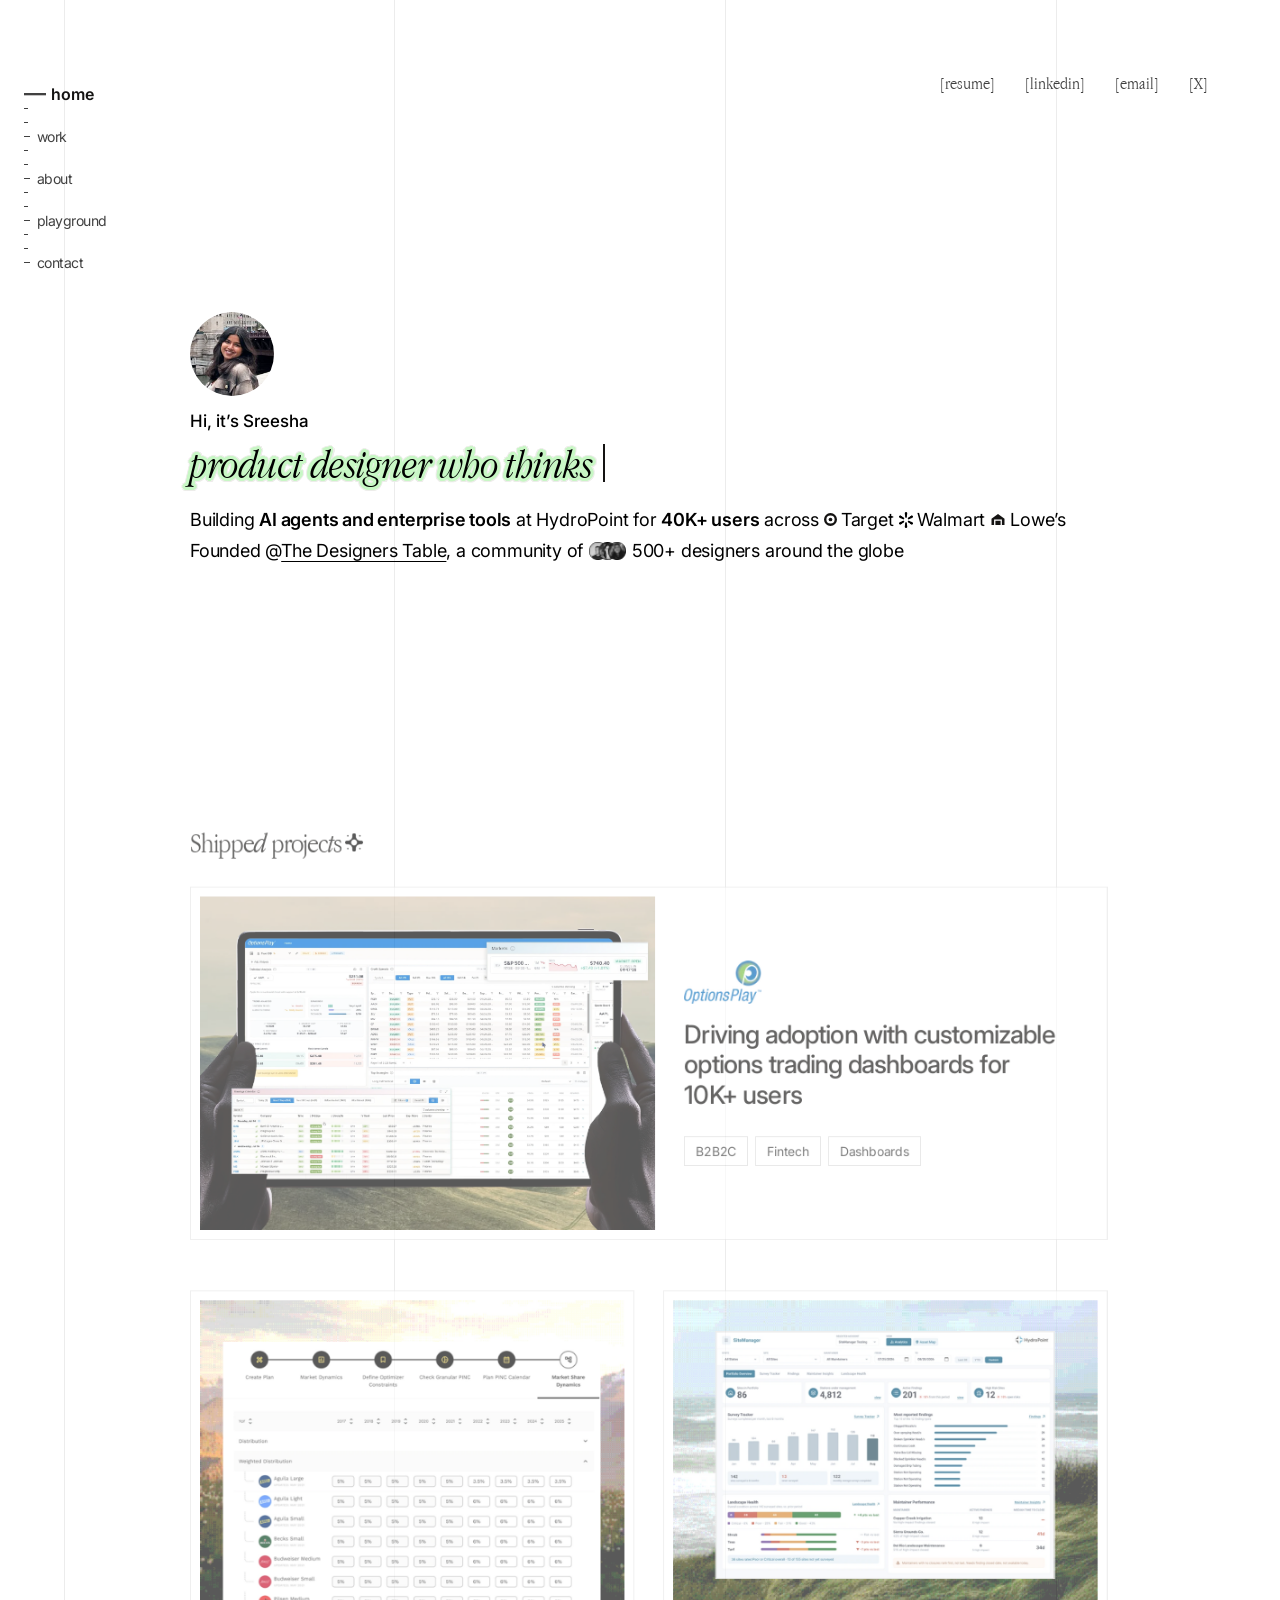
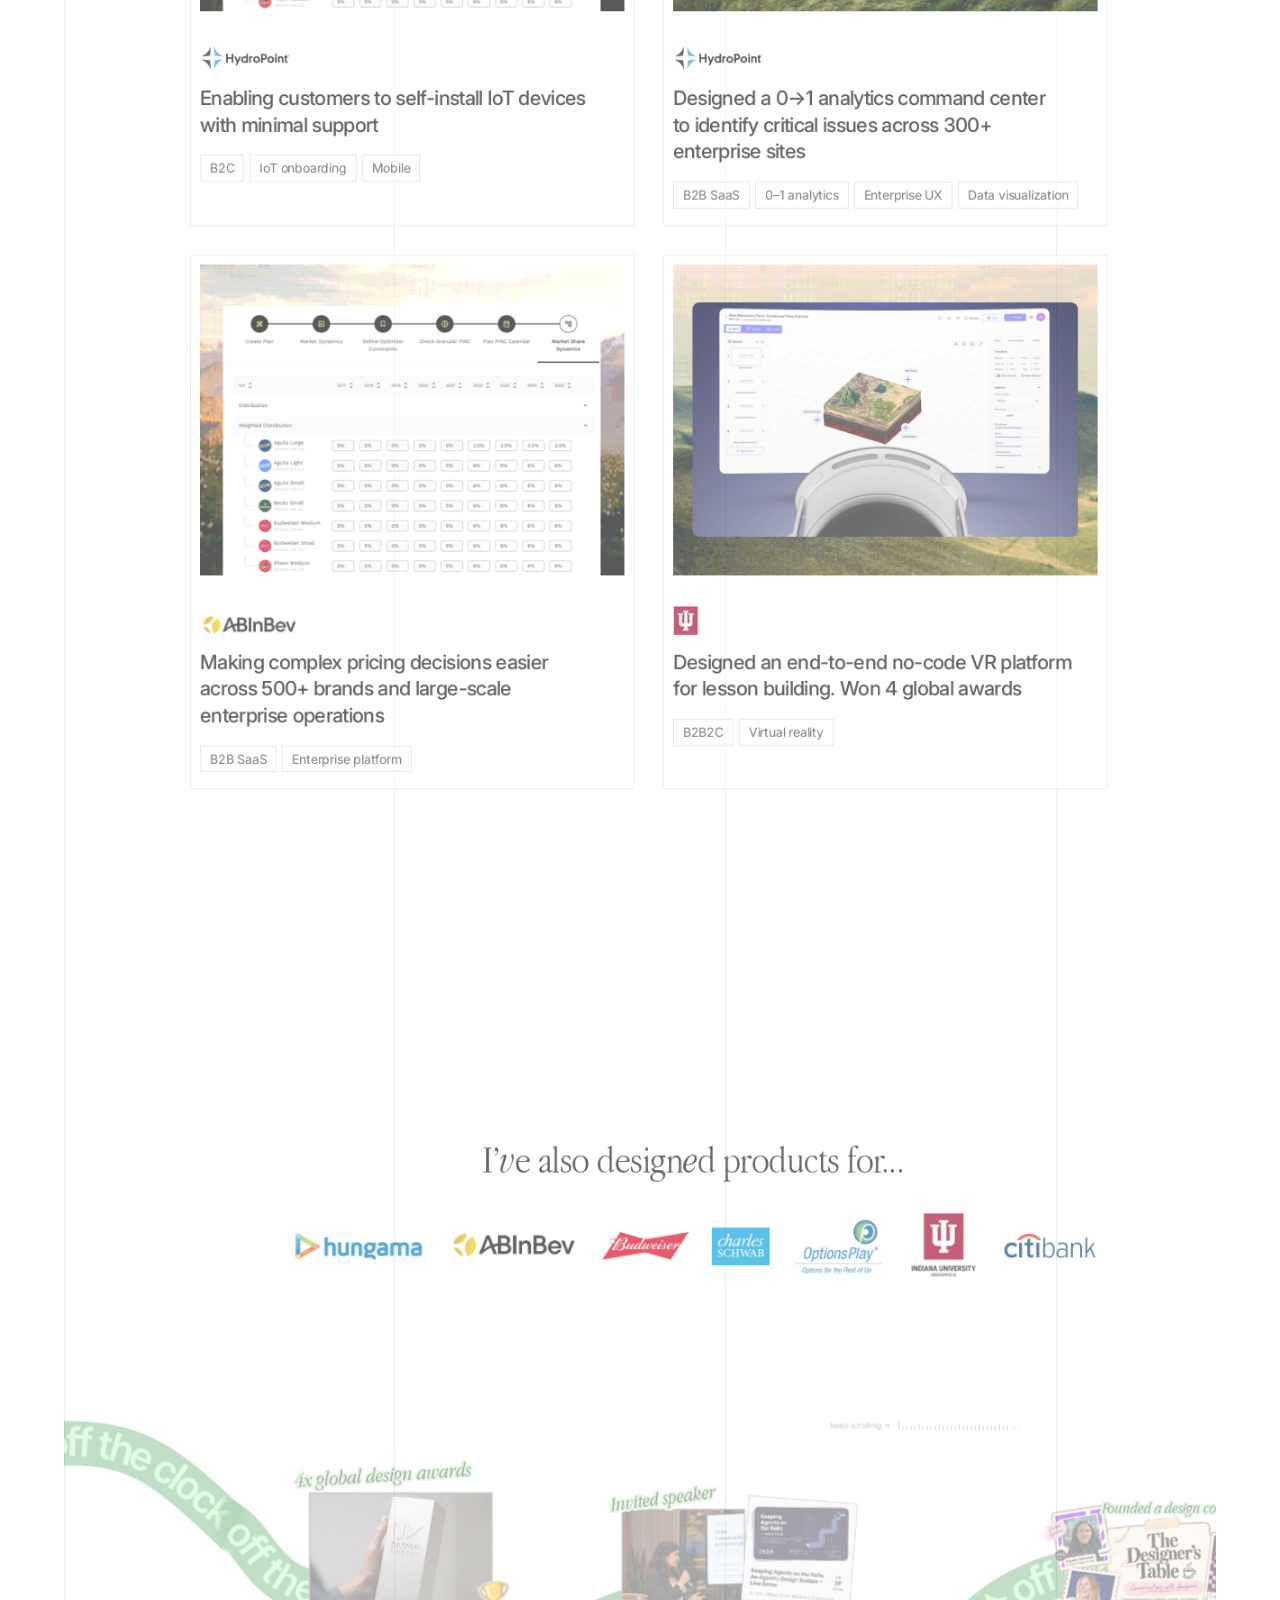
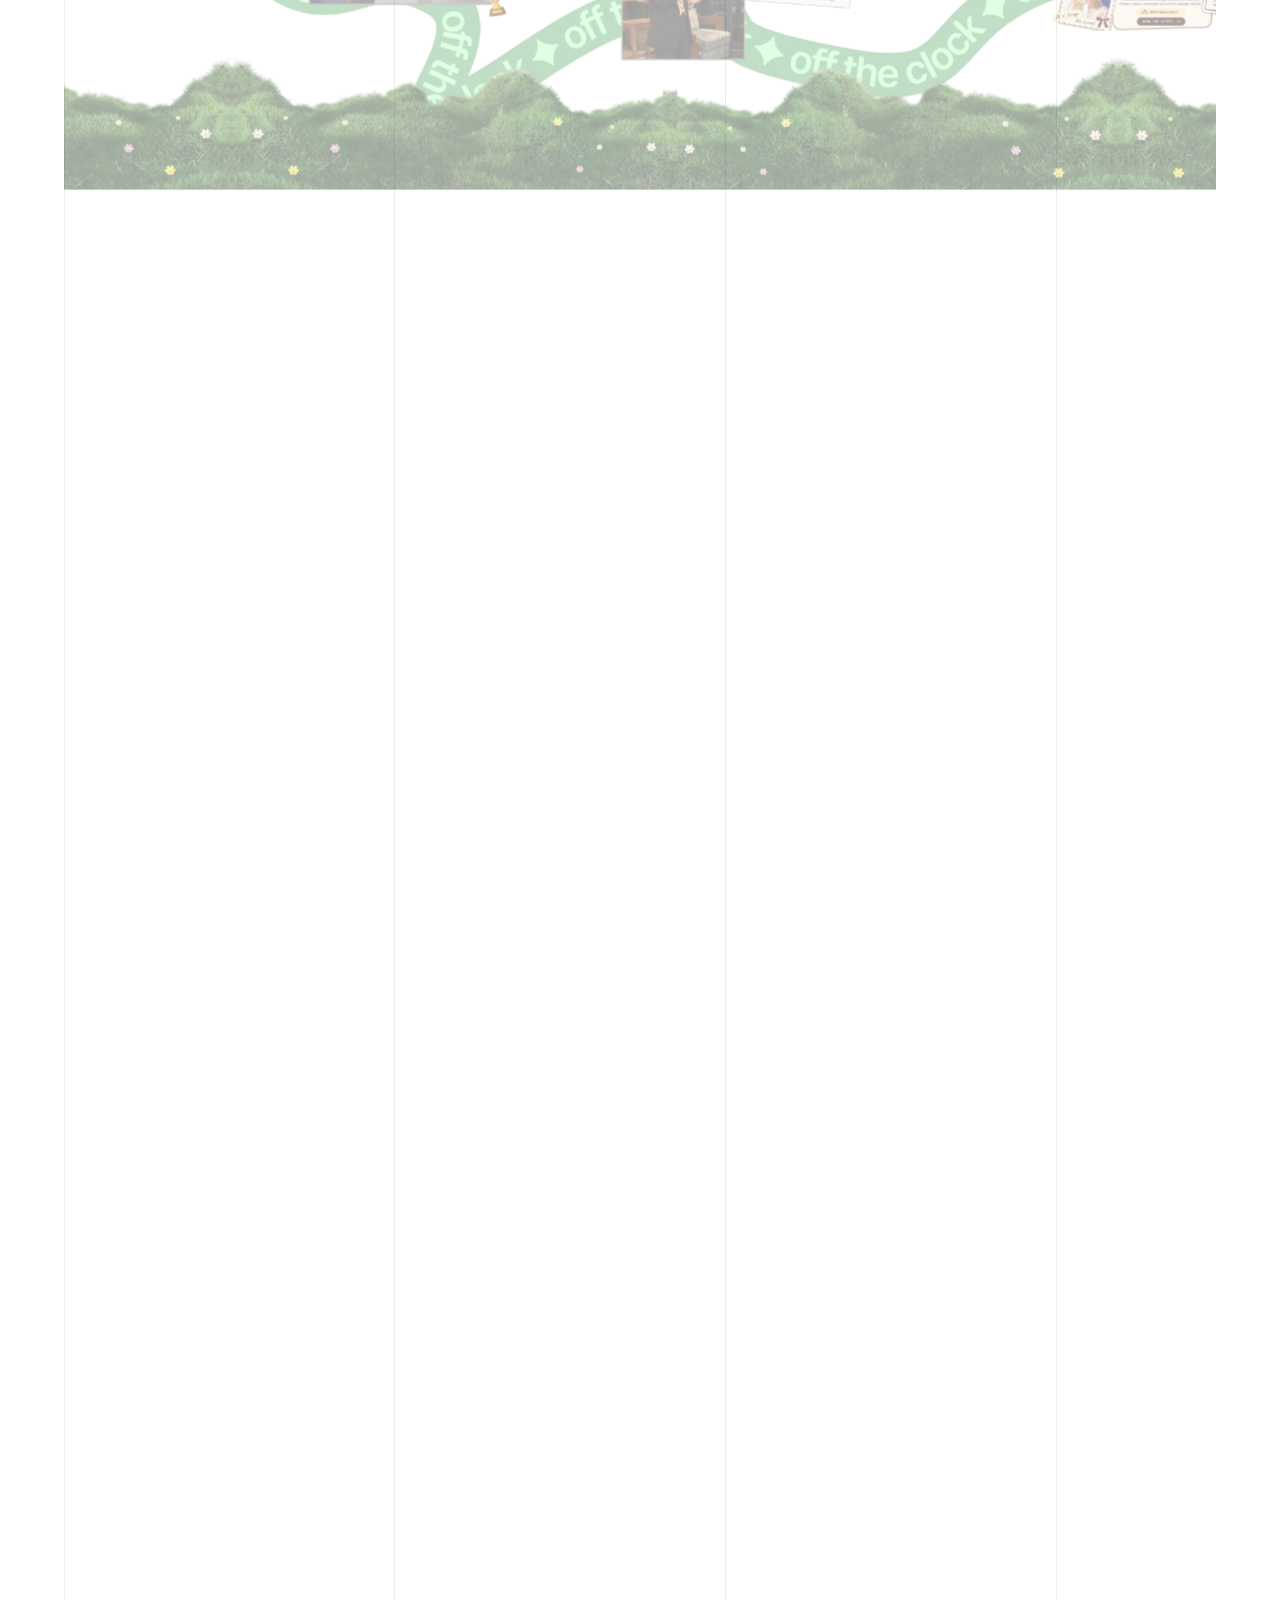
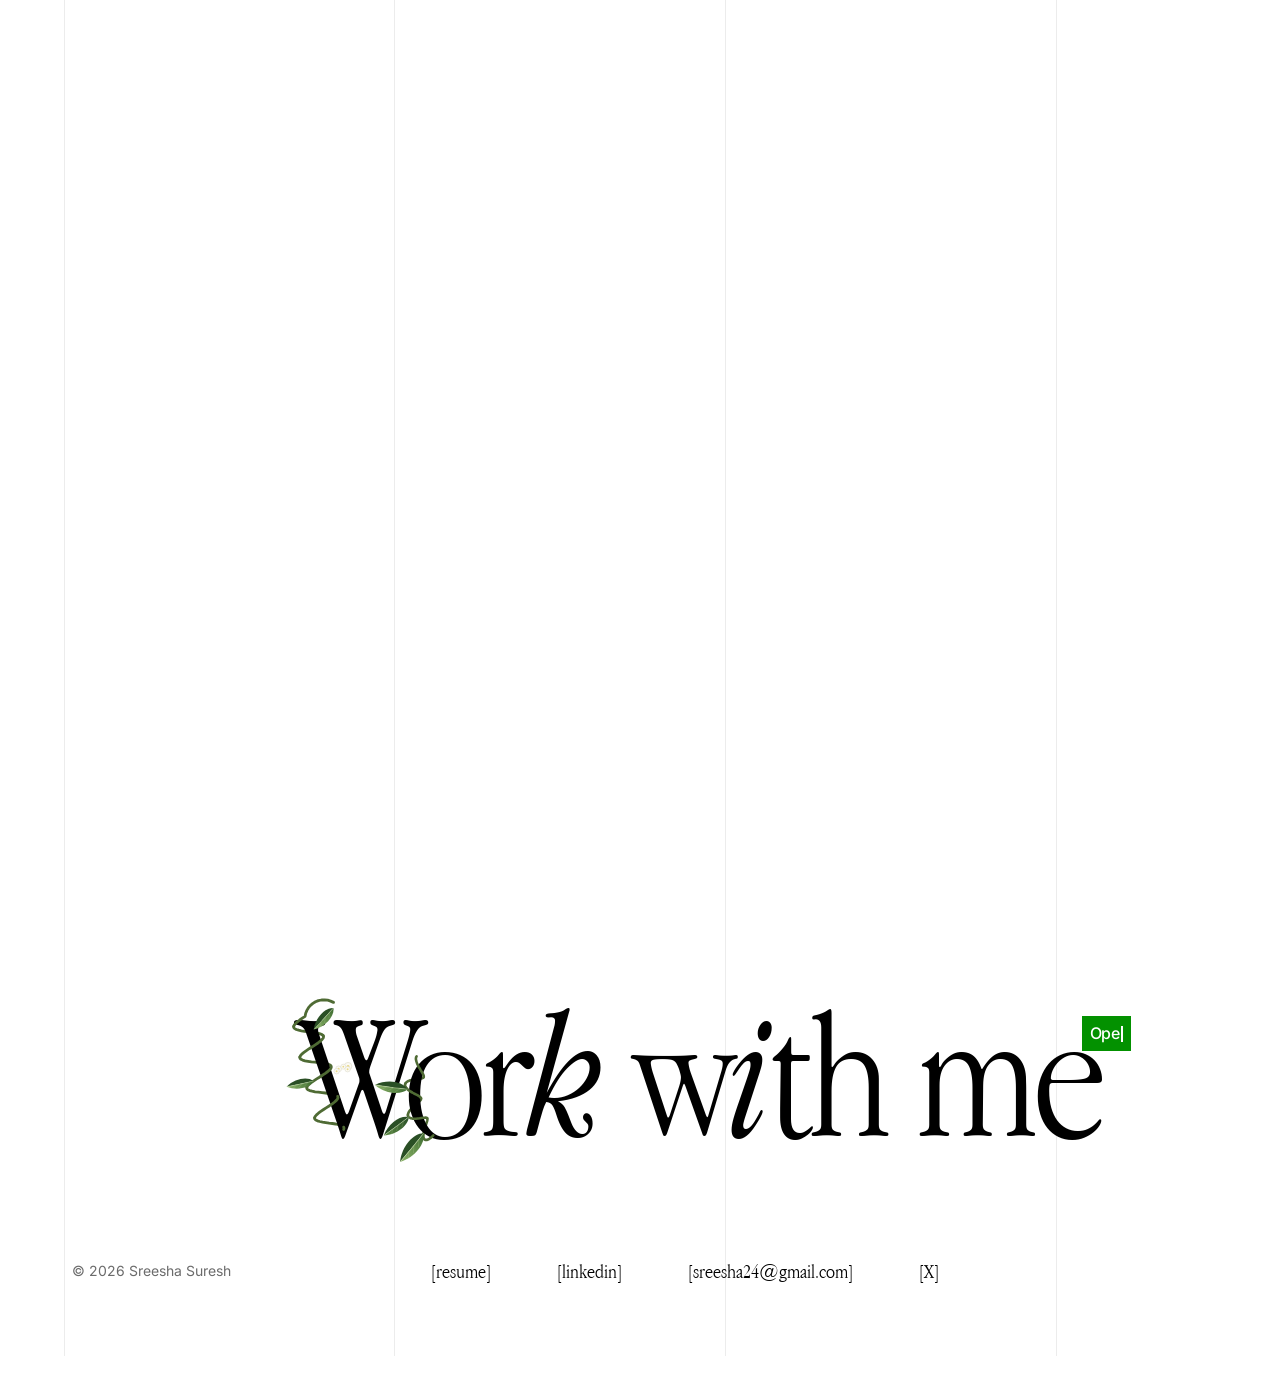
==== index.html @ e12c397b "Homepage: OptionsPlay becomes the featured wide card, SiteManager moves to its slot Co-Authored-By: " ====
<!doctype html>
<html lang="en">
<head>
  <meta charset="utf-8">
  <meta name="viewport" content="width=device-width, initial-scale=1">
  <title>Sreesha Suresh — Systems-oriented product designer</title>
  <meta name="description" content="Sreesha Suresh designs 0→1 B2B SaaS, B2C, AI-native products and enterprise systems.">
  <link rel="preload" href="assets/fonts/apple-garamond-light.woff" as="font" type="font/woff" crossorigin>
  <link rel="preload" href="assets/fonts/apple-garamond-light-italic.woff" as="font" type="font/woff" crossorigin>
  <link rel="preconnect" href="https://fonts.googleapis.com">
  <link rel="preconnect" href="https://fonts.gstatic.com" crossorigin>
  <link href="https://fonts.googleapis.com/css2?family=Instrument+Serif:ital@0;1&family=Inter:wght@400;500;600&display=swap" rel="stylesheet">
  <link rel="stylesheet" href="css/style.css">
  <link rel="stylesheet" href="css/motion.css">
  <script>document.documentElement.classList.add('js', 'intro');</script>
</head>
<body>
  <div class="gridlines" aria-hidden="true"><span></span><span></span><span></span><span></span></div>

  <!-- Side "ruler" navigation -->
  <nav class="ruler" aria-label="Primary">
    <span class="ruler__indicator" aria-hidden="true"></span>
    <ol class="ruler__list">
      <li><a class="ruler__item is-active" href="#top" data-nav="home" aria-current="page"><span class="ruler__tick"></span><span class="ruler__label">home</span></a></li>
      <li class="ruler__minor" aria-hidden="true"><i></i><i></i></li>
      <li><a class="ruler__item" href="#work" data-nav="work"><span class="ruler__tick"></span><span class="ruler__label">work</span></a></li>
      <li class="ruler__minor" aria-hidden="true"><i></i><i></i></li>
      <li><a class="ruler__item" href="about.html" data-nav="about"><span class="ruler__tick"></span><span class="ruler__label">about</span></a></li>
      <li class="ruler__minor" aria-hidden="true"><i></i><i></i></li>
      <li><a class="ruler__item" href="playground.html" data-nav="playground" data-soon><span class="ruler__tick"></span><span class="ruler__label">playground</span></a></li>
      <li class="ruler__minor" aria-hidden="true"><i></i><i></i></li>
      <li><a class="ruler__item" href="#contact-footer" data-nav="contact"><span class="ruler__tick"></span><span class="ruler__label">contact</span></a></li>
    </ol>
  </nav>

  <header class="toplinks">
    <a class="lk" href="https://drive.google.com/file/d/1b1VnWoGGykMFzYRLNkzvDyww56HtdHeI/view?usp=sharing" target="_blank" rel="noopener"><span class="lk__b">[</span><span class="lk__t">resume</span><span class="lk__a" aria-hidden="true"></span><span class="lk__b">]</span></a>
    <a class="lk" href="https://www.linkedin.com/in/sreesha-suresh/" target="_blank" rel="noopener"><span class="lk__b">[</span><span class="lk__t">linkedin</span><span class="lk__a" aria-hidden="true"></span><span class="lk__b">]</span></a>
    <button type="button" class="lk lk--copy" data-copy="sreesha24@gmail.com" aria-label="Copy email address sreesha24@gmail.com"><span class="lk__b">[</span><span class="lk__t">email</span><span class="lk__a" aria-hidden="true"></span><span class="lk__b">]</span><span class="lk__toast" aria-hidden="true">copied</span></button>
    <a class="lk" href="https://x.com/sreesha24" target="_blank" rel="noopener"><span class="lk__b">[</span><span class="lk__t">X</span><span class="lk__a" aria-hidden="true"></span><span class="lk__b">]</span></a>
  </header>

  <main id="top">
    <!-- HERO -->
    <section class="hero wrap">
      <div class="hero__name">
        <div class="avatar" id="avatar">
          <div class="avatar__card"><div class="avatar__idle"><img src="assets/img/me.webp" alt="Sreesha Suresh" width="73" height="72"></div><span class="avatar__glare"></span></div>
        </div>
        <p class="hero__hi">Hi, it’s Sreesha</p>
        <h1 class="hero__tagline glow"><span class="sr-only">product designer who thinks in systems</span><span class="type" id="typed" aria-hidden="true"></span><span class="caret" aria-hidden="true"></span></h1>
      </div>

      <div class="hero__copy">
        <p>Building <strong>AI agents and enterprise tools</strong> at HydroPoint for <strong>40K+ users</strong> across
          <span class="brand"><svg class="brand__target" viewBox="0 0 12 12" aria-hidden="true"><circle cx="6" cy="6" r="4.9" fill="none" stroke="#141312" stroke-width="2.2"/><circle cx="6" cy="6" r="1.7" fill="#141312"/></svg><span>Target</span></span>
          <span class="brand"><img src="assets/img/logo-walmart.webp" alt="" width="13" height="15"><span>Walmart</span></span>
          <span class="brand"><svg class="brand__lowes" viewBox="0 0 14 12" aria-hidden="true"><path d="M1 11V5.2L7 1l6 4.2V11z" fill="#141312"/><path d="M4 11V6.6h6V11" fill="none" stroke="#fff" stroke-width="1.2"/></svg><span>Lowe’s</span></span></p>
        <p class="hero__community">Founded @<a class="inline-link" href="https://www.linkedin.com/company/designers-table/" target="_blank" rel="noopener">The Designers Table<span class="lk__a" aria-hidden="true"></span></a>, a community of <img src="assets/img/community-faces.webp" alt="" width="35" height="17"> 500+ designers around the globe</p>
      </div>
    </section>

    <!-- SHIPPED PROJECTS -->
    <section class="work wrap" id="work" aria-labelledby="work-title">
      <h2 class="section-title" id="work-title"><span>Shippe<em>d</em> projec<em>t</em>s</span><img class="spin-on-scroll" src="assets/img/sparkle.webp" alt="" width="20" height="20"></h2>

      <a class="card card--wide" href="optionsplay.html">
        <div class="card__media">
          <img class="card__bg" src="assets/img/proj-optionsplay-card.webp" alt="" loading="lazy" width="2000" height="1385">
        </div>
        <div class="card__body card__body--feature">
          <img class="card__brand card__brand--op" src="assets/img/logo-optionsplay-sm.webp" alt="OptionsPlay" width="100" height="56">
          <h3 class="card__headline"><span class="sr-only">OptionsPlay: </span>Driving adoption with customizable options trading dashboards for 10K+ users</h3>
          <ul class="card__pills" aria-label="Project type"><li>B2B2C</li><li>Fintech</li><li>Dashboards</li></ul>
        </div>
      </a>

      <div class="cards-2">
        <!-- placeholder visuals + copy (duplicated from the cards below) until the real assets are ready -->
        <a class="card" href="#" data-soon>
          <div class="card__media">
            <img class="card__bg" src="assets/img/proj-rgm-bg.webp" alt="" loading="lazy">
            <img class="card__ui card__ui--rgm" src="assets/img/proj-rgm-ui.webp" alt="" loading="lazy" width="1026" height="732">
          </div>
          <div class="card__body card__body--feature">
            <img class="card__brand" src="assets/img/logo-hydropoint.webp" alt="HydroPoint" width="202" height="56">
            <h3 class="card__headline"><span class="sr-only">WaterCompass self-installation app: </span>Enabling customers to self-install IoT devices with minimal support</h3>
            <ul class="card__pills" aria-label="Project type"><li>B2C</li><li>IoT onboarding</li><li>Mobile</li></ul>
          </div>
        </a>
        <a class="card" href="#" data-soon>
          <div class="card__media">
            <img class="card__bg" src="assets/img/proj-sitemanager-bg.webp" alt="" loading="lazy">
            <img class="card__ui card__ui--sm" src="assets/img/proj-sitemanager-ui.webp" alt="SiteManager Analytics dashboard" loading="lazy" width="926" height="678">
          </div>
          <div class="card__body card__body--feature">
            <img class="card__brand" src="assets/img/logo-hydropoint.webp" alt="HydroPoint" width="202" height="56">
            <h3 class="card__headline"><span class="sr-only">SiteManager analytics: </span>Designed a 0→1 analytics command center to identify critical issues across 300+ enterprise sites</h3>
            <ul class="card__pills" aria-label="Project type">
              <li>B2B SaaS</li><li>0–1 analytics</li><li>Enterprise UX</li><li>Data visualization</li>
            </ul>
          </div>
        </a>
        <a class="card" href="https://www.figma.com/deck/oy5qDLYnn8WSx7rnVR1TFn/SD_RGM?node-id=166-22" target="_blank" rel="noopener">
          <div class="card__media">
            <img class="card__bg" src="assets/img/proj-rgm-bg.webp" alt="" loading="lazy">
            <img class="card__ui card__ui--rgm" src="assets/img/proj-rgm-ui.webp" alt="Revenue Growth Management market share planner" loading="lazy" width="1026" height="732">
          </div>
          <div class="card__body card__body--feature">
            <img class="card__brand card__brand--ab" src="assets/img/logo-abinbev-sm.webp" alt="AB InBev" width="224" height="45">
            <h3 class="card__headline"><span class="sr-only">Revenue growth management platform: </span>Making complex pricing decisions easier across 500+ brands and large-scale enterprise operations</h3>
            <ul class="card__pills" aria-label="Project type"><li>B2B SaaS</li><li>Enterprise platform</li></ul>
          </div>
        </a>
        <a class="card" href="https://sreeshasuresh.framer.website/immersevr">
          <div class="card__media">
            <img class="card__bg" src="assets/img/proj-options-bg.webp" alt="" loading="lazy">
            <img class="card__ui card__ui--vr" src="assets/img/proj-immersevr-ui.webp" alt="ImmerseVR lesson builder in a VR headset" loading="lazy" width="1046" height="638">
          </div>
          <div class="card__body card__body--feature">
            <img class="card__brand card__brand--iu" src="assets/img/logo-iu-sm.webp" alt="Indiana University" width="58" height="64">
            <h3 class="card__headline"><span class="sr-only">ImmerseVR: </span>Designed an end-to-end no-code VR platform for lesson building. Won 4 global awards</h3>
            <ul class="card__pills" aria-label="Project type"><li>B2B2C</li><li>Virtual reality</li></ul>
          </div>
        </a>
      </div>
    </section>


    <!-- ALSO DESIGNED FOR + OFF THE CLOCK — pinned together; vertical scroll drives the strip sideways -->
    <section class="otc" id="lately" aria-label="Clients and off the clock">
      <div class="otc__sticky">
        <div class="clients wrap" aria-labelledby="clients-title">
          <h2 class="section-title section-title--center" id="clients-title"><span>I’<em>v</em>e also design<em>e</em>d products for...</span></h2>
          <ul class="clients__logos">
            <li><img src="assets/img/logo-hungama.webp" alt="Hungama" width="167" height="41" loading="lazy"></li>
            <li><img src="assets/img/logo-abinbev.webp" alt="AB InBev" width="160" height="32" loading="lazy"></li>
            <li><img src="assets/img/logo-budweiser.webp" alt="Budweiser" width="107" height="34" loading="lazy"></li>
            <li><img src="assets/img/logo-schwab.webp" alt="Charles Schwab" width="71" height="47" loading="lazy"></li>
            <li><img src="assets/img/logo-optionsplay.webp" alt="OptionsPlay" width="113" height="71" loading="lazy"></li>
            <li><img src="assets/img/logo-iu.webp" alt="Indiana University" width="88" height="83" loading="lazy"></li>
            <li><img src="assets/img/logo-citi.webp" alt="Citibank" width="116" height="32" loading="lazy"></li>
          </ul>
        </div>
        <div class="otc__stage">
        <div class="otc__hud">
          <div style="display:flex;align-items:flex-end"><span class="otc__hint">keep scrolling →</span><div class="otc__progress" id="otcProgress" aria-hidden="true"></div></div>
        </div>
        <div class="otc__track" id="otcTrack">
          <div class="otc__canvas">
            <div class="otc__inner">
              <!-- left lead-in: so the strip opens with the awards centred, not half off-screen -->
              <div class="otc__fill-grass" aria-hidden="true"></div>
              <div class="otc__fill-ribbon" aria-hidden="true"></div>
              <img class="otc__grass" src="assets/img/otc-grass.webp" alt="" aria-hidden="true">
              <img class="otc__ribbon" src="assets/img/otc-ribbon.webp" alt="" aria-hidden="true">

              <p class="otc__label glow otc__label--hero" style="left:104px;top:86px;--r:-3.71deg;font-size:34px">4x global design awards</p>
              <img class="otc__item otc__item--border" src="assets/img/otc-award.webp" alt="Holding a UX Design Award trophy" style="left:126px;top:122px;width:300px;height:184px">
              <img class="otc__item" src="assets/img/otc-trophy.webp" alt="" style="left:398px;top:262px;width:66px;height:69px">

              <p class="otc__label glow" style="left:619px;top:126px;--r:-7.32deg;font-size:32px">Invited speaker</p>
              <img class="otc__item otc__item--border" src="assets/img/otc-speaker.webp" alt="Speaking at an AI design talk" style="left:636px;top:149px;width:202px;height:247px;object-position:bottom">
              <img class="otc__item" src="assets/img/otc-flyer.webp" alt="IxDA event flyer: Keeping Agents on the Rails" style="left:831px;top:127px;width:191px;height:185px">

              <p class="otc__label glow" style="left:1421px;top:135px;font-size:26px">Founded a design community</p>
              <img class="otc__item" src="assets/img/otc-designers-table.webp" alt="The Designer’s Table community collage" style="left:1315px;top:142px;width:410px;height:205px">

              <p class="otc__label glow" style="left:2177px;top:172px;--r:-3.04deg;font-size:26px">An artist at heart!</p>
              <img class="otc__item" src="assets/img/otc-artbook.webp" alt="Holding my artbook" style="left:2202px;top:182px;width:197px;height:243px">
              <div class="otc__stack otc__reel" style="left:2392px;top:157px;width:182px;height:286px" aria-label="Concept art">
                <div class="otc__reel-track">
                  <img src="assets/img/otc-art-1.webp" alt="Environment concept art" style="height:87px">
                  <img src="assets/img/otc-art-2.webp" alt="Sci-fi interior concept art" style="height:96px">
                  <img src="assets/img/otc-art-3.webp" alt="Glowing landscape concept art" style="height:95px">
                  <img src="assets/img/otc-art-1.webp" alt="" aria-hidden="true" data-alt="Environment concept art" style="height:87px">
                  <img src="assets/img/otc-art-2.webp" alt="" aria-hidden="true" data-alt="Sci-fi interior concept art" style="height:96px">
                  <img src="assets/img/otc-art-3.webp" alt="" aria-hidden="true" data-alt="Glowing landscape concept art" style="height:95px">
                </div>
              </div>


              <img class="otc__item otc__item--border-dark" src="assets/img/otc-together.webp" alt="Leading a design session" style="left:3047px;top:150px;width:320px;height:236px">
              <p class="otc__label glow" style="left:3035px;top:104px;--r:-2deg;font-size:30px">Best ideas are built together</p>
            </div>
          </div>
        </div>
        </div>
      </div>
    </section>

    <!-- WORK WITH ME -->
    <section class="cta wrap" id="contact">
      <div class="cta__inner">
        <h2 class="cta__title"><a href="mailto:sreesha24@gmail.com">Wor<em>k</em> w<em>i</em>th me</a></h2>
        <span class="cta__badge" aria-label="Open to full-time roles"><span class="cta__badge-text" aria-hidden="true">Open to full-time roles</span><span class="cta__caret" aria-hidden="true"></span></span>
        <svg class="garden garden--back" id="gardenBack" aria-hidden="true"></svg>
        <svg class="garden garden--front" id="gardenFront" aria-hidden="true"></svg>
      </div>
    </section>
  </main>

  <footer class="footer wrap-wide" id="contact-footer">
    <p class="footer__meta">© 2026 Sreesha Suresh</p>
    <nav class="footer__links" aria-label="Contact links">
      <a class="lk" href="https://drive.google.com/file/d/1b1VnWoGGykMFzYRLNkzvDyww56HtdHeI/view?usp=sharing" target="_blank" rel="noopener"><span class="lk__b">[</span><span class="lk__t">resume</span><span class="lk__a" aria-hidden="true"></span><span class="lk__b">]</span></a>
      <a class="lk" href="https://www.linkedin.com/in/sreesha-suresh/" target="_blank" rel="noopener"><span class="lk__b">[</span><span class="lk__t">linkedin</span><span class="lk__a" aria-hidden="true"></span><span class="lk__b">]</span></a>
      <button type="button" class="lk lk--copy" data-copy="sreesha24@gmail.com" aria-label="Copy email address sreesha24@gmail.com"><span class="lk__b">[</span><span class="lk__t">sreesha24@gmail.com</span><span class="lk__a" aria-hidden="true"></span><span class="lk__b">]</span><span class="lk__toast" aria-hidden="true">copied</span></button>
      <a class="lk" href="https://x.com/sreesha24" target="_blank" rel="noopener"><span class="lk__b">[</span><span class="lk__t">X</span><span class="lk__a" aria-hidden="true"></span><span class="lk__b">]</span></a>
    </nav>
    <p class="footer__meta is-empty" id="lastVisitor">last visitor: <span></span></p>
  </footer>

  <div class="view-label" id="viewLabel" aria-hidden="true">View project <span>→</span></div>
  <div class="toast" id="toast" role="status" aria-live="polite"></div>
  <script src="js/reveal.js"></script>
  <script src="js/main.js"></script>
  <script src="js/garden.js"></script>
  <script src="js/sparkles.js"></script>
  <p class="sr-only" role="status" id="copyStatus"></p>
</body>
</html>
---- css/style.css ----
/* Apple Garamond, self-hosted so it loads on every device; Instrument Serif is the fallback.
   Normal text uses the Light cut (the Regular is heavy on screen); Regular sits at 500, Bold at 700. */
@font-face { font-family: "Apple Garamond"; src: url("../assets/fonts/apple-garamond-light.woff") format("woff"); font-weight: 300; font-style: normal; font-display: swap; }
@font-face { font-family: "Apple Garamond"; src: url("../assets/fonts/apple-garamond-light-italic.woff") format("woff"); font-weight: 300; font-style: italic; font-display: swap; }
@font-face { font-family: "Apple Garamond"; src: url("../assets/fonts/apple-garamond-light.woff") format("woff"); font-weight: 400; font-style: normal; font-display: swap; }
@font-face { font-family: "Apple Garamond"; src: url("../assets/fonts/apple-garamond-light-italic.woff") format("woff"); font-weight: 400; font-style: italic; font-display: swap; }
@font-face { font-family: "Apple Garamond"; src: url("../assets/fonts/apple-garamond-regular.woff") format("woff"); font-weight: 500; font-style: normal; font-display: swap; }
@font-face { font-family: "Apple Garamond"; src: url("../assets/fonts/apple-garamond-italic.woff") format("woff"); font-weight: 500; font-style: italic; font-display: swap; }
@font-face { font-family: "Apple Garamond"; src: url("../assets/fonts/apple-garamond-bold.woff") format("woff"); font-weight: 700; font-style: normal; font-display: swap; }
@font-face { font-family: "Apple Garamond"; src: url("../assets/fonts/apple-garamond-bold-italic.woff") format("woff"); font-weight: 700; font-style: italic; font-display: swap; }

/* ==========================================================================
   Sreesha Suresh — portfolio
   Design reference: Figma "Final_homepage_version" (1444px wide)
   ========================================================================== */

:root {
  --ink: #141312;
  --black: #000;
  --text-light: #414141;
  --text-muted: #555557;
  --text-meta: #6b6b6b;
  --line: #ececec;
  --glow: #c8f7c5;
  --sticker-edge: #ededea;
  --green: #039100;
  --green-dark: #1b6a2c;   /* readable link-hover green (~6.6:1 on white) */
  --bg: #fff;

  --serif: "Apple Garamond", "Instrument Serif", Georgia, serif;
  --sans: "Inter", system-ui, -apple-system, sans-serif;

  --page: 1444px;          /* design frame width */
  --gutter: 72px;          /* outer margin in design */
  --content: 1135px;       /* main column width */
  --content-left: 188px;   /* main column x in design */
  --nav-x: max(24px, calc((100vw - var(--page)) / 2 + 40px));  /* side nav left edge */
  --nav-w: 96px;           /* widest nav label ("playground") + tick */
  --nav-gap: clamp(56px, 5.5vw, 80px);  /* space between nav and content */
  --col-left: calc(var(--nav-x) + var(--nav-w) + var(--nav-gap));  /* main column x */
}

*, *::before, *::after { box-sizing: border-box; }
html { -webkit-text-size-adjust: 100%; overflow-x: hidden; }   /* belt and braces: nothing can push the page sideways */
body {
  margin: 0;
  background: var(--bg);
  color: var(--black);
  font-family: var(--sans);
  -webkit-font-smoothing: antialiased;
  overflow-x: clip;
}
img, video { display: block; max-width: 100%; }
a { color: inherit; text-decoration: none; }
u { text-decoration-thickness: 1px; text-underline-offset: 3px; }
h1, h2, h3, p { margin: 0; font-weight: inherit; }
ol, ul { list-style: none; margin: 0; padding: 0; }
.sr-only { position: absolute; width: 1px; height: 1px; overflow: hidden; clip: rect(0 0 0 0); white-space: nowrap; }

/* Soft mint halo around text (tagline + off-the-clock labels) */
.glow {   /* sticker: light-green fill around the letters, a light-grey cut edge outside it, and a whisper of shadow for depth */
  text-shadow:
    1.6px 0.0px 0 var(--glow),
    1.5px 0.6px 0 var(--glow),
    1.1px 1.1px 0 var(--glow),
    0.6px 1.5px 0 var(--glow),
    0.0px 1.6px 0 var(--glow),
    -0.6px 1.5px 0 var(--glow),
    -1.1px 1.1px 0 var(--glow),
    -1.5px 0.6px 0 var(--glow),
    -1.6px 0.0px 0 var(--glow),
    -1.5px -0.6px 0 var(--glow),
    -1.1px -1.1px 0 var(--glow),
    -0.6px -1.5px 0 var(--glow),
    -0.0px -1.6px 0 var(--glow),
    0.6px -1.5px 0 var(--glow),
    1.1px -1.1px 0 var(--glow),
    1.5px -0.6px 0 var(--glow),
    2.8px 0.0px 0 var(--glow),
    2.7px 0.9px 0 var(--glow),
    2.3px 1.6px 0 var(--glow),
    1.6px 2.3px 0 var(--glow),
    0.9px 2.7px 0 var(--glow),
    0.0px 2.8px 0 var(--glow),
    -0.9px 2.7px 0 var(--glow),
    -1.6px 2.3px 0 var(--glow),
    -2.3px 1.6px 0 var(--glow),
    -2.7px 0.9px 0 var(--glow),
    -2.8px 0.0px 0 var(--glow),
    -2.7px -0.9px 0 var(--glow),
    -2.3px -1.6px 0 var(--glow),
    -1.6px -2.3px 0 var(--glow),
    -0.9px -2.7px 0 var(--glow),
    -0.0px -2.8px 0 var(--glow),
    0.9px -2.7px 0 var(--glow),
    1.6px -2.3px 0 var(--glow),
    2.3px -1.6px 0 var(--glow),
    2.7px -0.9px 0 var(--glow),
    4.0px 0.0px 0 var(--sticker-edge),
    3.9px 1.0px 0 var(--sticker-edge),
    3.5px 2.0px 0 var(--sticker-edge),
    2.8px 2.8px 0 var(--sticker-edge),
    2.0px 3.5px 0 var(--sticker-edge),
    1.0px 3.9px 0 var(--sticker-edge),
    0.0px 4.0px 0 var(--sticker-edge),
    -1.0px 3.9px 0 var(--sticker-edge),
    -2.0px 3.5px 0 var(--sticker-edge),
    -2.8px 2.8px 0 var(--sticker-edge),
    -3.5px 2.0px 0 var(--sticker-edge),
    -3.9px 1.0px 0 var(--sticker-edge),
    -4.0px 0.0px 0 var(--sticker-edge),
    -3.9px -1.0px 0 var(--sticker-edge),
    -3.5px -2.0px 0 var(--sticker-edge),
    -2.8px -2.8px 0 var(--sticker-edge),
    -2.0px -3.5px 0 var(--sticker-edge),
    -1.0px -3.9px 0 var(--sticker-edge),
    -0.0px -4.0px 0 var(--sticker-edge),
    1.0px -3.9px 0 var(--sticker-edge),
    2.0px -3.5px 0 var(--sticker-edge),
    2.8px -2.8px 0 var(--sticker-edge),
    3.5px -2.0px 0 var(--sticker-edge),
    3.9px -1.0px 0 var(--sticker-edge),
    0.5px 2.5px 1.5px rgba(0,0,0,.12);
}

/* ---------- Background grid lines ---------- */
.gridlines {
  position: absolute; inset: 0 0 auto 0; height: 100%;
  max-width: var(--page); margin: 0 auto;
  pointer-events: none; z-index: 0;
}
.gridlines span { position: absolute; top: 0; bottom: 0; width: 1px; background: var(--line); }
.gridlines span:nth-child(1) { left: 4.986%; }   /*  72 / 1444 */
.gridlines span:nth-child(2) { left: 30.817%; }  /* 445 / 1444 */
.gridlines span:nth-child(3) { left: 56.648%; }  /* 818 / 1444 */
.gridlines span:nth-child(4) { left: 82.479%; }  /* 1191 / 1444 */
body { position: relative; }

/* ---------- Layout ---------- */
main, .footer { position: relative; z-index: 1; }
.wrap {
  margin-left: var(--col-left);
  margin-right: auto;
  width: min(var(--content), calc(100% - var(--col-left) - var(--gutter)));
}

/* ---------- Ruler nav (the "clicker") ---------- */
.ruler {
  position: fixed; z-index: 20;
  top: 87px;
  left: var(--nav-x);
  --step: 42px;           /* distance between labelled ticks */
}
.ruler__list { position: relative; }
.ruler__item {
  position: relative; display: flex; align-items: center; gap: 7px;
  height: 14px; margin: 0 0 0; cursor: pointer;
  color: var(--text-light); font-size: 14px; letter-spacing: -0.56px;
  transition: color .2s;
  -webkit-tap-highlight-color: transparent;
}
.ruler__tick { width: 6px; height: 1px; background: var(--text-light); transition: width .25s cubic-bezier(.3,1.6,.5,1), background .2s; }
.ruler__label { transition: transform .25s cubic-bezier(.3,1.6,.5,1), font-weight .1s; display: inline-block; }
.ruler__item:hover .ruler__tick { width: 12px; background: var(--ink); }
.ruler__item:hover .ruler__label { transform: translateX(3px); color: var(--ink); }
.ruler__item:active .ruler__label { transform: translateX(1px) scale(.96); }
.ruler__item.is-active { color: var(--ink); font-size: 16px; font-weight: 600; letter-spacing: 0; }
.ruler__item.is-active .ruler__tick { width: 22px; height: 1.5px; opacity: 0; }
.ruler__item.is-active .ruler__label { transform: translateX(-2px); }
.ruler__minor { display: flex; flex-direction: column; gap: 13px; padding: 6.5px 0; }
.ruler__minor i { display: block; width: 4px; height: 1px; background: var(--text-light); transform-origin: left center; }
.ruler__minor i.flick { animation: flick .32s ease-out; }
@keyframes flick { 0% { transform: scaleX(1); } 35% { transform: scaleX(3.2); background: var(--ink); } 100% { transform: scaleX(1); } }
.ruler__indicator {
  position: absolute; left: 0; top: 0; width: 22px; height: 1.5px; background: var(--ink);
  transform: translateY(var(--y, 7px));
  transition: transform .42s cubic-bezier(.34,1.56,.64,1);
  pointer-events: none;
}
.ruler.is-pressed .ruler__indicator { transition-duration: .42s; }

@media (min-width: 1101px) {
  /* once the off-the-clock strip scrolls up, the nav glides down to rest above the footer */
  .ruler { transition: transform .9s cubic-bezier(.65,0,.25,1); }
  body.nav-down .ruler { transform: translateY(var(--navdrop, 0px)); }
  .ruler { transition: transform .9s cubic-bezier(.65,0,.25,1), opacity .3s, visibility .3s; }
  body.nav-tuck .ruler { opacity: 0; visibility: hidden; }
}

/* ---------- Top links ---------- */
.toplinks {
  position: absolute; z-index: 5; top: 72px;
  right: max(71px, calc((100vw - var(--page)) / 2 + 71px));
  display: flex; gap: 28px;
  font-family: var(--serif); font-size: 18px; color: var(--text-light);
}
.lk { position: relative; display: inline-flex; align-items: baseline; transition: color .2s; outline: none; }
.lk__b, .lk__t { position: relative; display: inline-block; transition: color .2s, transform .3s cubic-bezier(.3,1.5,.5,1); }
.lk:focus-visible { outline: 1.5px solid var(--green-dark); outline-offset: 3px; }

/* hover: brackets spring apart, word goes dark green + underlined, and a small ↗ arrow appears */
.lk__a {   /* ↗ arrow that slides in inside the brackets, sized and centred to the text */
  display: inline-block; align-self: center; width: 0; height: 0.58em; margin-left: 0;
  background: var(--green-dark); -webkit-mask: url("data:image/svg+xml,%3Csvg xmlns='http://www.w3.org/2000/svg' viewBox='0 0 10 10'%3E%3Cpath d='M1.2 8.8 8.6 1.4M3.2 1.2h5.6v5.6' fill='none' stroke='%23000' stroke-width='1.2' stroke-linecap='round' stroke-linejoin='round'/%3E%3C/svg%3E") center / contain no-repeat; mask: url("data:image/svg+xml,%3Csvg xmlns='http://www.w3.org/2000/svg' viewBox='0 0 10 10'%3E%3Cpath d='M1.2 8.8 8.6 1.4M3.2 1.2h5.6v5.6' fill='none' stroke='%23000' stroke-width='1.2' stroke-linecap='round' stroke-linejoin='round'/%3E%3C/svg%3E") center / contain no-repeat;
  opacity: 0; transform: translate(-3px, 3px);
  transition: width .3s cubic-bezier(.3,1.3,.5,1), margin .3s cubic-bezier(.3,1.3,.5,1), opacity .2s, transform .35s cubic-bezier(.3,1.5,.5,1);
}
.lk:hover .lk__a, .lk:focus-visible .lk__a { width: 0.58em; margin-left: 0.22em; opacity: 1; transform: none; }
.lk .lk__t { text-decoration: underline transparent; text-decoration-thickness: 1px; text-underline-offset: 4px; transition: color .2s, text-decoration-color .2s; }
.lk:hover .lk__t, .lk:focus-visible .lk__t { color: var(--green-dark); text-decoration-color: currentColor; }
.lk:hover .lk__b:first-child, .lk:focus-visible .lk__b:first-child { transform: translateX(-4px); }
.lk:hover .lk__b:last-child, .lk:focus-visible .lk__b:last-child { transform: translateX(4px); }

/* email: copies instead of opening mail — copy icon on hover, tick + "copied" once clicked */
button.lk { background: none; border: 0; padding: 0; margin: 0; font: inherit; color: inherit; cursor: pointer; }
.lk--copy .lk__a {
  -webkit-mask-image: url("data:image/svg+xml,%3Csvg xmlns='http://www.w3.org/2000/svg' viewBox='0 0 16 16'%3E%3Crect x='5.5' y='5.5' width='8' height='8' fill='none' stroke='%23000' stroke-width='1.4'/%3E%3Cpath d='M10.5 3.5v-2h-9v9h2' fill='none' stroke='%23000' stroke-width='1.4'/%3E%3C/svg%3E");
          mask-image: url("data:image/svg+xml,%3Csvg xmlns='http://www.w3.org/2000/svg' viewBox='0 0 16 16'%3E%3Crect x='5.5' y='5.5' width='8' height='8' fill='none' stroke='%23000' stroke-width='1.4'/%3E%3Cpath d='M10.5 3.5v-2h-9v9h2' fill='none' stroke='%23000' stroke-width='1.4'/%3E%3C/svg%3E");
  height: 0.7em;
}
.lk--copy:hover .lk__a, .lk--copy:focus-visible .lk__a, .lk--copy.is-copied .lk__a { width: 0.7em; margin-left: 0.22em; opacity: 1; transform: none; }
.lk--copy.is-copied .lk__a {
  -webkit-mask-image: url("data:image/svg+xml,%3Csvg xmlns='http://www.w3.org/2000/svg' viewBox='0 0 16 16'%3E%3Cpath d='M2.5 8.5l3.5 3.5 7.5-8' fill='none' stroke='%23000' stroke-width='1.8' stroke-linecap='round' stroke-linejoin='round'/%3E%3C/svg%3E");
          mask-image: url("data:image/svg+xml,%3Csvg xmlns='http://www.w3.org/2000/svg' viewBox='0 0 16 16'%3E%3Cpath d='M2.5 8.5l3.5 3.5 7.5-8' fill='none' stroke='%23000' stroke-width='1.8' stroke-linecap='round' stroke-linejoin='round'/%3E%3C/svg%3E");
}
.lk--copy.is-copied .lk__t { color: var(--green-dark); }
.lk__toast {
  position: absolute; left: 50%; bottom: calc(100% + 8px); white-space: nowrap; pointer-events: none;
  font-family: var(--sans, inherit); font-size: 13px; line-height: 1; padding: 6px 9px; border-radius: 0;
  background: var(--green-dark); color: #fff;
  opacity: 0; transform: translate(-50%, 6px) scale(.9); transition: opacity .2s, transform .35s cubic-bezier(.3,1.5,.5,1);
}
.lk--copy.is-copied .lk__toast { opacity: 1; transform: translate(-50%, 0) scale(1); }
.footer .lk__toast { bottom: calc(100% + 6px); }

/* ---------- Hero ---------- */
.hero {   /* the intro owns the first screen; projects start just below the fold */
  min-height: calc(100vh - 96px); min-height: calc(100svh - 96px); padding: 120px 0 48px;   /* "Shipped projects" peeks in at the bottom */
  display: flex; flex-direction: column; justify-content: center; gap: 20px;
}
.hero__name { display: flex; flex-direction: column; gap: 12px; }
.hero__hi { font-weight: 500; font-size: 17px; line-height: 26px; color: var(--black); margin-top: 0; }
.hero__name .hero__hi { margin-bottom: -4px; }
.hero__tagline {
  font-family: var(--serif); font-style: italic; font-size: clamp(36px, 3.3vw, 48px); line-height: 1.05; letter-spacing: -0.01em;
  min-height: 1.05em; white-space: nowrap;
}
.hero__tagline { position: relative; }
.tw { transition: filter .35s ease, opacity .35s ease; }
.tw--gif { cursor: pointer; }
.hero__tagline.is-focus .tw:not(.is-on) { filter: blur(3px); opacity: .3; }
.tw-pop {   /* photo-stack GIF that pops up beside the hovered word */
  position: absolute; top: 50%; z-index: 30; width: 170px; aspect-ratio: 646 / 926; pointer-events: none;
  background: center / cover no-repeat; box-shadow: 0 18px 40px rgba(0,0,0,.22);
  opacity: 0; transform: translateY(-72%) translateX(-8px) rotate(-4deg) scale(.85);
  transition: opacity .25s ease, transform .4s cubic-bezier(.3,1.5,.5,1);
}
.tw-pop.is-on { opacity: 1; transform: translateY(-72%) rotate(3deg) scale(1); }
@media (max-width: 860px) {   /* no room beside the line on narrow screens: pop up above it, on the right */
  .tw-pop { left: auto !important; right: 0; top: 0; width: 130px; transform: translateY(-96%) rotate(-4deg) scale(.85); transform-origin: bottom right; }
  .tw-pop.is-on { transform: translateY(-104%) rotate(3deg) scale(1); }
}
.caret {
  display: inline-block; width: 2px; height: .9em; margin-left: 3px; vertical-align: -0.1em;
  background: var(--ink); animation: blink 1s steps(1) infinite;
}
.caret.is-done { animation: blink 1s steps(1) 3, fadeout .4s 3s forwards; }
@keyframes blink { 50% { opacity: 0; } }
@keyframes fadeout { to { opacity: 0; } }

/* avatar: spins like a coin on hover */
.avatar { width: 84px; height: 84px; perspective: 600px; cursor: pointer; }
.avatar__card {
  position: relative; width: 100%; height: 100%; border-radius: 50%;
  transform-style: preserve-3d;
  transform: rotateY(var(--ry, 0deg));
  transition: transform 2s cubic-bezier(.45,.05,.25,1);
  will-change: transform;
}
.avatar__card img { width: 100%; height: 100%; border-radius: 50%; object-fit: cover; }
/* at rest it keeps turning very slightly, like a coin catching the light */
.avatar__idle { width: 100%; height: 100%; border-radius: 50%; transform-style: preserve-3d; animation: coin-idle 5.5s ease-in-out infinite alternate; }
@keyframes coin-idle { from { transform: rotateY(-16deg) rotateX(2deg); } to { transform: rotateY(16deg) rotateX(-2deg); } }
@media (prefers-reduced-motion: reduce) { .avatar__idle { animation: none; } }
.avatar__glare { display: none; }

.hero__copy { display: flex; flex-direction: column; gap: 4px; font-size: 18px; line-height: 1.5; letter-spacing: -0.2px; }
.hero__copy strong { font-weight: 600; }
.brand { display: inline-flex; align-items: baseline; gap: 4px; letter-spacing: -0.18px; white-space: nowrap; }
.brand__target { width: 13px; height: 13px; align-self: center; }
.brand__lowes { width: 16px; height: 13px; align-self: center; }
.brand img { width: 14px; height: 16px; object-fit: contain; filter: brightness(0); align-self: center; }
.brand u, .hero__community u { text-underline-offset: 4px; }

.hero__community { font-size: 18px; line-height: 1.5; letter-spacing: -0.2px; }
.hero__community img { display: inline-block; height: 18px; width: auto; margin: 0 1px; vertical-align: -3px; }

.inline-link { text-decoration: underline; text-decoration-thickness: 1px; text-underline-offset: 4px; transition: color .2s; }
.inline-link:hover, .inline-link:focus-visible { color: var(--green-dark); }
.inline-link .lk__a { vertical-align: -0.05em; }
.inline-link:hover .lk__a, .inline-link:focus-visible .lk__a { width: 0.58em; margin-left: 0.2em; opacity: 1; transform: none; }

/* ---------- Section titles ---------- */
.section-title {
  font-family: var(--serif); font-size: 32px; line-height: 1; letter-spacing: -1px; color: var(--ink);
  display: flex; align-items: center; gap: 4px;
}
.section-title em { font-style: italic; }
.section-title img { width: 20px; height: 20px; }
.spin-on-scroll { transform: rotate(var(--spin, 0deg)); will-change: transform; }
.section-title--center { justify-content: center; letter-spacing: -.5px; }

/* ---------- Shipped projects ---------- */
.work { margin-top: 24px; display: flex; flex-direction: column; gap: 33px; scroll-margin-top: 60px; }
.card { display: flex; flex-direction: column; gap: 12px; color: var(--ink);
  padding: 10px; border: 1px solid #e6e6e6; background: #fff;
  transition: border-color .3s, transform .4s cubic-bezier(.2,.8,.2,1); }   /* thin frame around each project */
/* hover: the frame darkens and the card lifts a touch */
.card:hover, .card:focus-visible { border-color: var(--ink); transform: translateY(-4px); }
@media (prefers-reduced-motion: reduce) { .card:hover, .card:focus-visible { transform: none; } }
.card:not(.card--wide) .card__body { padding: 8px 4px 6px; }
.card--wide { flex-direction: row; align-items: center; gap: 24px; }
.card--wide .card__media { flex: 0 0 50.75%; }
.card--wide .card__body { flex: 1; }
.card__media { position: relative; aspect-ratio: 576 / 422; overflow: hidden; background: #e9efe6; }
.card__bg { position: absolute; inset: 0; width: 100%; height: 100%; object-fit: cover; transition: transform .8s cubic-bezier(.2,.7,.2,1); }
.card__ui {
  position: absolute; left: 50%; top: 50%; transform: translate(-50%, -50%);
  object-fit: cover; border: 1px solid #f6f6f6;
  transition: transform .6s cubic-bezier(.2,.7,.2,1), box-shadow .6s;
}
.card__ui--sm { width: 80%; height: 79.9%; top: 9.7%; transform: translateX(-50%); border-color: #e4e4e4; }   /* 461 x 337, 41px from top */
.card__ui--rgm { width: 89%; height: 86.7%; top: auto; bottom: 0; transform: translateX(-50%); border: 0; }   /* 513 x 366, sits on the bottom edge */
.card__ui--vr { width: 90.8%; height: 75.4%; top: 12.3%; transform: translateX(-50%); border: 0; border-radius: 8px; }   /* 523 x 319 */
.card:hover .card__bg { transform: scale(1.03); }
.card:hover .card__ui { transform: translate(-50%, -2%); box-shadow: 0 18px 40px rgba(0,0,0,.18); }
.card:hover .card__ui--rgm { transform: translate(-50%, 0) scale(1.02); transform-origin: 50% 100%; }
.card__body { display: flex; flex-direction: column; gap: 0; padding-top: 8px; min-width: 0; }
.card--wide .card__body { padding: 0 0 0 8px; }   /* 24px gap + 8px = 32px to the image */
.card__meta {
  display: flex; align-items: center; justify-content: space-between; gap: 16px; min-height: 28px;
  font-size: 12.5px; line-height: 1.4; letter-spacing: -0.2px; color: var(--text-meta);
}
.card__tags i { font-style: normal; color: #b9b9b9; margin: 0 6px; }
.card__meta img { height: auto; flex: none; }
.card__title { font-size: clamp(22px, 2vw, 28px); line-height: 1.15; font-weight: 600; letter-spacing: -0.9px; margin-top: 6px; color: var(--ink); text-wrap: balance; }
.card--wide .card__title { font-size: clamp(24px, 2.3vw, 32px); }
.card__desc { font-size: 14px; line-height: 1.5; letter-spacing: -0.2px; margin-top: 6px; color: #4a4a4a; max-width: 46ch; }
/* featured (wide) card: logo, outcome headline, tag pills */
.card__body--feature { gap: 0; }
.card--wide .card__body--feature { padding: 0 clamp(8px, 2vw, 24px) 0 8px; }
.card__brand { align-self: flex-start; width: auto; height: 28px; }
.card__headline { margin-top: 18px; font-size: 28px; line-height: 1.2; font-weight: 500; letter-spacing: -0.03em; color: var(--ink); text-wrap: pretty; max-width: 16em; }
.card__pills { display: flex; flex-wrap: wrap; gap: 8px; margin-top: 28px; }
/* the smaller cards use the same pattern one step down: logo, headline, pills under the image */
.card:not(.card--wide) .card__body--feature { padding: 18px 0 8px; }   /* text lines up with the image edge */
/* small cards: one 36px logo row, logos sized by visual weight and bottom-aligned, so every headline starts at the same height */
.card:not(.card--wide) .card__brand { --logo-row: 36px; align-self: flex-start; margin: calc(var(--logo-row) - var(--brand-h, 28px)) 0 0; height: var(--brand-h, 28px); }
.card .card__brand--op { --brand-h: 40px; }
.card .card__brand--ab { --brand-h: 22px; }
.card .card__brand--iu { --brand-h: 32px; }
.card--wide .card__brand--op { height: 48px; }   /* OptionsPlay mark needs more height to match the HydroPoint wordmark */
.card:not(.card--wide) .card__headline { margin-top: 16px; font-size: 22px; line-height: 1.35; max-width: 24em; min-height: 2.7em; }   /* room for two lines so the pills line up across the row */
.card:not(.card--wide) .card__pills { margin-top: 18px; gap: 6px; }
.card:not(.card--wide) .card__pills li { padding: 4px 10px; }
.card__pills li { padding: 6px 12px; border: 1px solid #dcdcdc; border-radius: 0; font-size: 14px; line-height: 1.4; letter-spacing: -0.2px; color: #3c3c3c; background: #fff; transition: border-color .25s, color .25s; }
.card:hover .card__pills li { border-color: #b9b9b9; }
.cards-2 { display: grid; grid-template-columns: 1fr 1fr; gap: 32px; margin-top: 23px; }

/* "View project" label that follows the cursor over a project */
.card { cursor: none; }
@media (hover: none) { .card { cursor: pointer; } }
.view-label {
  position: fixed; left: 0; top: 0; z-index: 40; pointer-events: none;
  background: var(--ink); color: #fff; padding: 9px 14px;
  font-size: 14px; font-weight: 500; letter-spacing: -0.3px; white-space: nowrap;
  transform: translate(var(--vx, -100px), var(--vy, -100px)) translate(-50%, -50%) scale(.6);
  opacity: 0; transition: opacity .2s, transform .25s cubic-bezier(.3,1.5,.5,1);
}
.view-label span { display: inline-block; margin-left: 4px; transition: transform .3s; }
.view-label.is-on { opacity: 1; transform: translate(var(--vx), var(--vy)) translate(-50%, -50%) scale(1); }
.view-label.is-on span { transform: translateX(2px); }

/* ---------- Clients ---------- */
.clients { padding-top: 0; display: flex; flex-direction: column; align-items: center; gap: 24px; flex: none; }
.clients__logos { display: flex; align-items: center; justify-content: center; flex-wrap: wrap; gap: 24px 32px; }
.clients__logos img { max-width: none; transition: transform .3s cubic-bezier(.3,1.6,.5,1); }
.clients__logos li:hover img { transform: translateY(-3px); }

/* ---------- Off the clock (pinned horizontal scroll) ---------- */
.otc {
  --s: 1;                       /* scale of the 3687x608 design canvas */
  position: relative; margin-top: 20px; z-index: 2;
  height: 200vh;                /* real value set in JS */
}
.otc__sticky { touch-action: pan-y;
  /* logos + strip share one pinned screen: logos at the top, grass on the bottom edge */
  position: sticky; top: 0; height: 100vh; height: 100svh;
  display: flex; flex-direction: column; justify-content: flex-end; gap: clamp(96px, 17vh, 190px); overflow-x: clip;
}
/* hand-off as you scroll: the logos are the focus on arrival, the strip takes over once it starts moving */
.clients { transform: scale(var(--cz, 1)); opacity: var(--co, 1); transform-origin: 50% 100%; }
.otc__stage { transform: scale(var(--sz, 1)); opacity: var(--so, 1); transform-origin: 50% 100%; }
@media (min-width: 1101px) {
  .clients { gap: 36px; }
  .clients .section-title { font-size: 44px; }
  .clients__logos { gap: 28px 36px; }
  .clients__logos img { zoom: 1.08; }
}
@media (min-width: 1101px) and (max-width: 1400px) { .clients__logos { gap: 24px 26px; } .clients__logos img { zoom: .9; } }
@media (min-width: 1101px) and (max-width: 1220px) { .clients__logos { gap: 20px 20px; } .clients__logos img { zoom: .78; } }   /* keeps the row to one line */
.otc__stage { position: relative; height: var(--strip-h, 608px); display: flex; align-items: flex-end; flex: none; }
.otc__track { position: relative; width: calc((3687px + var(--pad, 0px)) * var(--s)); height: calc(608px * var(--s)); will-change: transform; flex: none; }
.otc__canvas { position: absolute; left: 0; top: 0; width: calc(3687px + var(--pad, 0px)); height: 608px; transform: scale(var(--s)); transform-origin: 0 0; }
.otc__inner { position: absolute; inset: 0; transform: translateX(var(--pad, 0px)); }   /* real content, shifted right by the lead-in */
.otc__fill-grass { position: absolute; right: 100%; margin-right: -2px; top: 387px; width: 1400px; height: 221px; z-index: 2; pointer-events: none;
  background: url(../assets/img/otc-grass.webp) left top / auto 100% no-repeat; transform: scaleX(-1); }   /* mirrored so it joins seamlessly */
.otc__fill-ribbon {   /* the tail end of the ribbon, tilted to meet the ribbon's start so it runs on off the left edge */
  position: absolute; right: calc(100% + 36px - 52px); top: -6px; width: 1300px; height: 431.5px; z-index: 1; pointer-events: none;
  background: url(../assets/img/otc-ribbon.webp) right -40px top / 4941px 431.5px no-repeat;
  transform-origin: 100% 196px; transform: rotate(var(--fr, 30deg));
  -webkit-mask-image: linear-gradient(90deg, #000 98.6%, transparent); mask-image: linear-gradient(90deg, #000 98.6%, transparent);
}
.otc__grass { position: absolute; left: -1px; top: 387px; width: 5113px; height: 221px; max-width: none; z-index: 2; pointer-events: none; }
.otc__ribbon { -webkit-mask-image: linear-gradient(90deg, transparent, #000 .8%); mask-image: linear-gradient(90deg, transparent, #000 .8%); position: absolute; left: -36px; top: 101px; width: 4941px; height: 431.5px; max-width: none; z-index: 1; pointer-events: none; }
.otc__item, .otc__stack, .otc__label { position: absolute; z-index: 3; }
.otc__item { object-fit: cover; max-width: none; transform: rotate(var(--r, 0deg)); transition: transform .45s cubic-bezier(.3,1.5,.5,1); }
.otc__item:hover { transform: rotate(var(--r, 0deg)) translateY(-6px) scale(1.03); z-index: 4; }
.otc__item--border { border: 1px solid #7f7f7f; }
.otc__item--border-dark { border: 1px solid #494949; }
.otc__stack { display: flex; flex-direction: column; gap: 4px; }
.otc__stack img { width: 100%; object-fit: cover; transition: transform .45s cubic-bezier(.3,1.5,.5,1); }
.otc__stack img:hover { transform: translateX(6px); }
/* concept-art reel: images drift down in an endless loop, fading out at the bottom and back in from the top */
.otc__reel { display: block; overflow: hidden;
  -webkit-mask-image: linear-gradient(transparent, #000 14%, #000 86%, transparent);
          mask-image: linear-gradient(transparent, #000 14%, #000 86%, transparent); }
.otc__reel-track { display: flex; flex-direction: column; gap: 4px; animation: reel 9s linear infinite; }
.otc__reel:hover .otc__reel-track { animation-play-state: paused; }
.otc__reel img:hover { transform: none; }
@keyframes reel { from { transform: translateY(calc(-50% - 2px)); } to { transform: translateY(0); } }   /* drifts down, re-enters from above */
@media (prefers-reduced-motion: reduce) { .otc__reel-track { animation: none; } }
.otc__label {
  font-family: var(--serif); font-style: italic; line-height: 1; color: var(--black);
  white-space: nowrap; transform: rotate(var(--r, 0deg)); transform-origin: left center; z-index: 5;
}

/* pinned-section header: title + tick progress (echoes the nav ruler) */
.otc__hud {
  position: absolute; z-index: 6; right: max(var(--gutter), calc((100vw - var(--page)) / 2 + 71px)); top: calc(4px - var(--strip-grow, 0px));
  display: flex; align-items: flex-end; justify-content: flex-end; gap: 24px; pointer-events: none;
}
.otc__progress { display: flex; align-items: flex-end; gap: 5px; height: 14px; }
.otc__progress i { display: block; width: 1px; height: 6px; background: var(--text-light); opacity: .35; transition: height .2s, opacity .2s; }
.otc__progress i:nth-child(5n+1) { height: 10px; }
.otc__progress i.on { opacity: 1; background: var(--ink); }
.otc__progress i.now { height: 14px; width: 1.5px; opacity: 1; background: var(--ink); }
.otc__hint { font-size: 12px; color: var(--text-meta); letter-spacing: -0.2px; margin-right: 12px; white-space: nowrap; }

/* ---------- CTA ---------- */
.cta { margin-top: 143px; display: flex; justify-content: center; }
.cta__inner { position: relative; }
.cta__title { font-family: var(--serif); font-size: 184px; line-height: 1.3; letter-spacing: -0.035em; white-space: nowrap; color: var(--black); }
.cta__title em { font-style: italic; }
.cta__title a { display: inline-block; }
.cta__badge {
  position: absolute; left: calc(100% + 13px); top: 25px; z-index: 3;
  background: var(--green); color: #fff; padding: 8px; white-space: nowrap;
  font-weight: 500; font-size: 16px; letter-spacing: -0.64px; line-height: 1.2;
  display: inline-flex; align-items: center; min-height: calc(1.2em + 16px);
}
.cta__caret { display: inline-block; width: 1.5px; height: 1em; margin-left: 2px; background: #fff; animation: blink 1s steps(1) infinite; }
.cta__caret.is-done { animation: blink 1s steps(1) 2, fadeout .3s 2s forwards; }

/* "Work with me": a vine draws itself along the heading, weaving through the letters, then flowers open */
.cta__title { position: relative; z-index: 1; }
.garden { position: absolute; left: -200px; top: -200px; width: calc(100% + 400px); height: calc(100% + 400px); overflow: visible; pointer-events: none; z-index: 0; }
.garden--front { z-index: 2; }
.garden .stem { fill: none; stroke-linecap: round; stroke-linejoin: round;
  stroke-dasharray: var(--len); stroke-dashoffset: var(--len);
  transition: stroke-dashoffset var(--dout, .5s) cubic-bezier(.5,0,.75,.4) var(--out, 0s); }
.garden .leaf, .garden .flower, .garden .bud {
  transform-box: view-box; transform-origin: var(--ox) var(--oy);
  transform: rotate(var(--r0, 0deg)) scale(0); opacity: 0;
  transition: transform .45s cubic-bezier(.5,0,.75,.4) var(--out, 0s), opacity .3s var(--out, 0s);
}
.garden .leaf { transform: rotate(var(--rot)) scale(0); }
.cta__inner.is-grown .garden .stem { stroke-dashoffset: 0; transition: stroke-dashoffset var(--dur, 1s) cubic-bezier(.35,.1,.45,1) var(--in, 0s); }
.cta__inner.is-grown .garden .leaf { transform: rotate(var(--rot)) scale(1); opacity: 1; transition: transform .7s cubic-bezier(.25,1.4,.5,1) var(--in, 0s), opacity .2s var(--in, 0s); }
.cta__inner.is-grown .garden .bud { transform: scale(1); opacity: 1; transition: transform .6s cubic-bezier(.25,1.5,.5,1) var(--in, 0s), opacity .2s var(--in, 0s); }
.cta__inner.is-grown .garden .flower { transform: rotate(0deg) scale(1); opacity: 1;
  transition: transform 1.1s cubic-bezier(.2,1.25,.35,1) var(--in, 0s), opacity .35s var(--in, 0s); }
/* the nudge: only the earliest tendrils, leaves and buds grow, slower and softer than the real thing, then ease back */
.cta__inner.is-peek .garden .stem.early { stroke-dashoffset: 0; transition: stroke-dashoffset calc(var(--dur, 1s) * 1.8) cubic-bezier(.4,.05,.3,1) calc(var(--in, 0s) * 1.8); }
.cta__inner.is-peek .garden .leaf.early { transform: rotate(var(--rot)) scale(1); opacity: 1; transition: transform 1.1s cubic-bezier(.3,.9,.4,1) calc(var(--in, 0s) * 1.8 + .15s), opacity .5s calc(var(--in, 0s) * 1.8 + .15s); }
.cta__inner.is-peek .garden .bud.early { transform: scale(1); opacity: 1; transition: transform 1s cubic-bezier(.3,.9,.4,1) calc(var(--in, 0s) * 1.8 + .2s), opacity .5s calc(var(--in, 0s) * 1.8 + .2s); }
.cta__inner.is-peek .garden .flower.early { transform: rotate(0deg) scale(1); opacity: 1; transition: transform 1.4s cubic-bezier(.3,.9,.4,1) calc(var(--in, 0s) * 1.8 + .2s), opacity .6s calc(var(--in, 0s) * 1.8 + .2s); }
/* easing back: leaves and buds fade first, then the tendril slowly withdraws */
.cta__inner.is-peek-out .garden .stem.early { transition: stroke-dashoffset 1.6s cubic-bezier(.45,0,.2,1) .35s; }
.cta__inner.is-peek-out .garden .leaf.early, .cta__inner.is-peek-out .garden .bud.early, .cta__inner.is-peek-out .garden .flower.early {
  transition: transform .9s cubic-bezier(.45,0,.3,1), opacity .7s ease .1s; }
@media (prefers-reduced-motion: reduce) { .garden * { transition: none !important; } }

/* ---------- Footer ---------- */
.footer {
  max-width: var(--page); margin: 64px auto 0; padding: 0 var(--gutter) 73px;   /* room for the garland below the heading */
  display: flex; align-items: center; justify-content: space-between; gap: 24px;
}
.footer__meta.is-empty { visibility: hidden; }   /* keeps the footer balanced until a city loads */
.footer__meta { font-size: 14px; line-height: 24px; color: var(--text-meta); }
.footer__links { display: flex; gap: 64px; font-family: var(--serif); font-size: 20px; color: var(--black); }

/* ---------- Focus zoom (values set in JS) ---------- */
.focusable { transform: scale(var(--fz, 1)); opacity: var(--fo, 1); transition: transform .25s ease-out, opacity .25s ease-out; will-change: transform; }

/* ---------- Toast ---------- */
.toast {
  position: fixed; left: 50%; bottom: 28px; z-index: 50; transform: translate(-50%, 20px);
  background: var(--ink); color: #fff; font-size: 13px; padding: 8px 14px; border-radius: 999px;
  opacity: 0; pointer-events: none; transition: opacity .25s, transform .35s cubic-bezier(.3,1.5,.5,1);
}
.toast.is-on { opacity: 1; transform: translate(-50%, 0); }

/* ==========================================================================
   Responsive
   ========================================================================== */

/* Large tablets / small laptops: nav moves to a horizontal ruler at the top */
@media (max-width: 1100px) {
  :root { --gutter: 40px; }
  .wrap { margin-left: var(--gutter); margin-right: var(--gutter); width: auto; max-width: none; }

  .ruler {
    position: sticky; top: 0; left: auto;
    display: flex; align-items: center; height: 56px; padding: 0 var(--gutter);
    background: rgba(255,255,255,.88); backdrop-filter: blur(10px); -webkit-backdrop-filter: blur(10px);
    border-bottom: 1px solid var(--line);
  }
  .ruler__list { display: flex; align-items: flex-end; height: 32px; }
  .ruler__item { flex-direction: column-reverse; align-items: flex-start; gap: 6px; height: auto; }
  .ruler__tick { width: 1px; height: 14px; transform: scaleY(.43); transform-origin: bottom; transition: transform .25s cubic-bezier(.3,1.6,.5,1); }
  .ruler__item:hover .ruler__tick { width: 1px; transform: scaleY(.75); }
  .ruler__item:hover .ruler__label { transform: translateY(-2px); }
  .ruler__item.is-active { font-size: 14px; letter-spacing: -0.3px; }
  .ruler__item.is-active .ruler__tick { width: 1px; height: 14px; transform: none; opacity: 0; }
  .ruler__item.is-active .ruler__label { transform: none; }
  .ruler__minor { flex-direction: row; gap: 10px; padding: 0 12px; align-self: flex-end; }
  .ruler__minor i { width: 1px; height: 4px; transform-origin: center bottom; }
  @keyframes flick { 0% { transform: scaleY(1); } 35% { transform: scaleY(3); background: var(--ink); } 100% { transform: scaleY(1); } }
  .ruler__indicator { top: auto; bottom: 12px; left: 0; width: 1.5px; height: 14px; transform: translateX(var(--x, 0px)); }

  .toplinks { top: 18px; right: var(--gutter); z-index: 25; position: absolute; font-size: 16px; gap: 16px; }
  .hero { min-height: calc(100svh - 56px - 72px); padding: 48px 0 40px; }
  .work { margin-top: 24px; }
  .cta__title { font-size: clamp(72px, 15vw, 184px); }
}

/* Tablets */
@media (max-width: 860px) {
  .toplinks { position: static; justify-content: flex-start; padding: 16px var(--gutter) 0; }
  .otc__hud { right: var(--gutter); }
  .otc__sticky { justify-content: space-between; padding-top: 76px; }   /* logos tuck under the top bar, strip stays on the bottom edge */
  .otc__progress { gap: 3px; }
  .otc__hint { display: none; }
  .hero { min-height: 0; padding: 56px 0 24px; }
  .hero__tagline { white-space: normal; }
  .hero__copy p + p { margin-top: 4px; }
  .card--wide { flex-direction: column; align-items: stretch; gap: 12px; }
  .card--wide .card__body { padding: 8px 0 0; }
  .card--wide .card__body--feature { padding: 16px 0 0; }
  .card__headline { margin-top: 18px; }
  .card__pills { margin-top: 18px; }
  .card--wide .card__media { flex: none; }
  .cards-2 { grid-template-columns: 1fr; gap: 48px; margin-top: 15px; }
  .clients__logos { gap: 24px 28px; }
  .clients__logos img { max-height: 56px; transform-origin: center; zoom: .8; }
  .cta { margin-top: 96px; overflow-x: clip; }   /* the flower canvas is wider than the screen on phones */
  .cta__inner { display: flex; flex-direction: column; align-items: center; }
  .cta__badge { position: static; order: -1; margin-bottom: 8px; }
    .footer { flex-direction: column; gap: 16px; padding-top: 24px; margin-top: 0; text-align: center; }
  .footer__links { gap: 24px; flex-wrap: wrap; justify-content: center; }
}

/* Phones */
@media (max-width: 560px) {
  :root { --gutter: 20px; }
  .ruler { padding: 0 var(--gutter); overflow-x: auto; scrollbar-width: none; }
  .ruler::-webkit-scrollbar { display: none; }
  .ruler__minor { gap: 7px; padding: 0 8px; }
  .ruler__item { font-size: 13px; }
  .toplinks { font-size: 15px; gap: 12px; flex-wrap: wrap; }
  .hero__tagline { font-size: 30px; }
  .hero__hi { font-size: 16px; line-height: 1.5; }
  .hero__copy, .hero__community { font-size: 15px; line-height: 1.55; }
  .brand__target { width: 12px; height: 12px; } .brand__lowes { width: 14px; height: 12px; } .brand img { width: 13px; height: 15px; } .hero__community img { height: 16px; }
  .avatar { width: 72px; height: 72px; }
  .section-title { font-size: 28px; }
  .work { margin-top: 104px; gap: 24px; }
  .card__meta { flex-direction: row-reverse; justify-content: flex-end; align-items: flex-start; flex-wrap: wrap; gap: 6px 12px; }
  .card__meta span { flex-basis: 100%; }
  .card__title { font-size: 22px; }
  .card__desc { font-size: 14px; }
  .card--wide .card__body { padding: 0; }
  .card--wide .card__body--feature { padding: 14px 0 0; }
  .card__headline { font-size: 22px; }
  .card__pills li { font-size: 13px; padding: 5px 10px; }
  .clients__logos img { zoom: .62; }
  .footer__links { font-size: 18px; gap: 16px; }
}

@media (prefers-reduced-motion: reduce) {
  *, *::before, *::after { animation-duration: .01ms !important; transition-duration: .01ms !important; }
}

/* sparkle dust behind the cursor (js/sparkles.js) */
.sparkles { position: fixed; inset: 0; width: 100vw; height: 100vh; pointer-events: none; z-index: 60; }
---- css/motion.css ----
/* Page-load intro + scroll reveals. Only active when JS has added .js to <html>,
   so without JS (or with reduced motion) everything is simply visible. */

@keyframes in-up    { from { opacity: 0; transform: translateY(14px); } to { opacity: 1; transform: none; } }
@keyframes in-down  { from { opacity: 0; transform: translateY(-10px); } to { opacity: 1; transform: none; } }
@keyframes in-left  { from { opacity: 0; transform: translateX(-12px); } to { opacity: 1; transform: none; } }
@keyframes draw-y   { from { transform: scaleY(0); } to { transform: scaleY(1); } }
@keyframes pop      { 0% { opacity: 0; transform: scale(.6) rotate(-8deg); } 70% { opacity: 1; transform: scale(1.06) rotate(2deg); } 100% { transform: none; } }
@keyframes fade-in  { from { opacity: 0; } to { opacity: 1; } }

html.js.intro .gridlines span { transform-origin: top; animation: draw-y 1.1s cubic-bezier(.6,0,.2,1) both; }
html.js.intro .gridlines span:nth-child(2) { animation-delay: .08s; }
html.js.intro .gridlines span:nth-child(3) { animation-delay: .16s; }
html.js.intro .gridlines span:nth-child(4) { animation-delay: .24s; }

/* nav: each item (and the little minor ticks) slides in one after another, like a dial being set */
html.js.intro .ruler__list > li { animation: in-left .5s cubic-bezier(.2,.8,.2,1) both; animation-delay: calc(.25s + var(--i, 0) * .045s); }
html.js.intro .ruler__indicator { animation: fade-in .4s ease .75s both; }

html.js.intro .toplinks > * { animation: in-down .5s cubic-bezier(.2,.8,.2,1) both; animation-delay: calc(.35s + var(--i, 0) * .06s); }

/* hero: photo pops, hi fades up, tagline types (JS), then the copy settles in */
html.js.intro .avatar { animation: pop .7s cubic-bezier(.3,1.4,.5,1) .35s both; }
html.js.intro .hero__hi { animation: in-up .5s cubic-bezier(.2,.8,.2,1) .55s both; }
html.js.intro .hero__copy > p { animation: in-up .6s cubic-bezier(.2,.8,.2,1) both; }
html.js.intro .hero__copy > p:nth-child(1) { animation-delay: 1.15s; }
html.js.intro .hero__copy > p:nth-child(2) { animation-delay: 1.27s; }

/* About page intro lives in css/about.css */

/* scroll reveals: things rise into place the first time they come on screen */
html.js .reveal { opacity: 0; transform: translateY(22px); transition: opacity .7s cubic-bezier(.2,.8,.2,1) var(--rd, 0s), transform .8s cubic-bezier(.2,.8,.2,1) var(--rd, 0s); }
html.js .reveal.is-in { opacity: 1; transform: none; }
html.js .reveal:not(.is-in) { transition: none; }   /* hide instantly; only the way in is animated */
html.js .reveal--title { transform: translateY(10px); }
html.js .reveal--logo { transform: translateY(10px) scale(.92); }

@media (prefers-reduced-motion: reduce) {
  html.js.intro * { animation: none !important; }
  html.js .reveal { opacity: 1; transform: none; transition: none; }
}
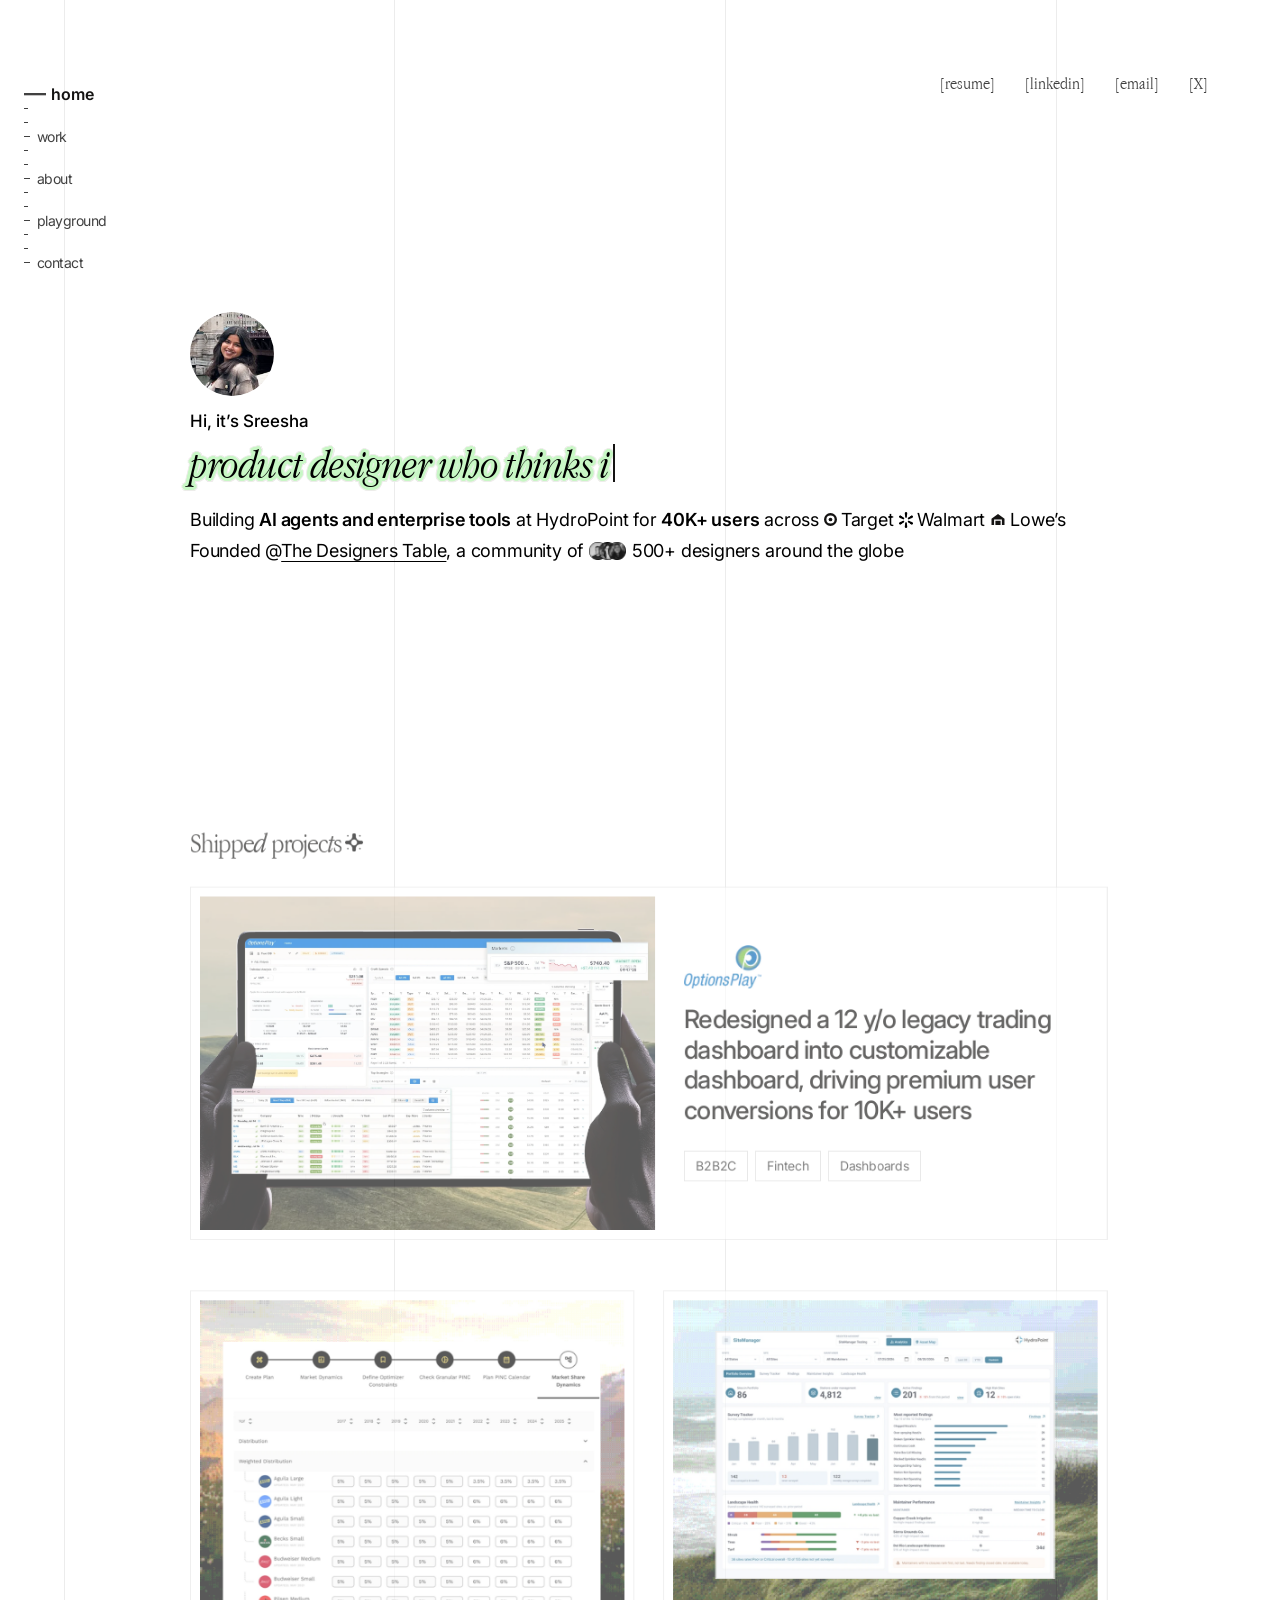
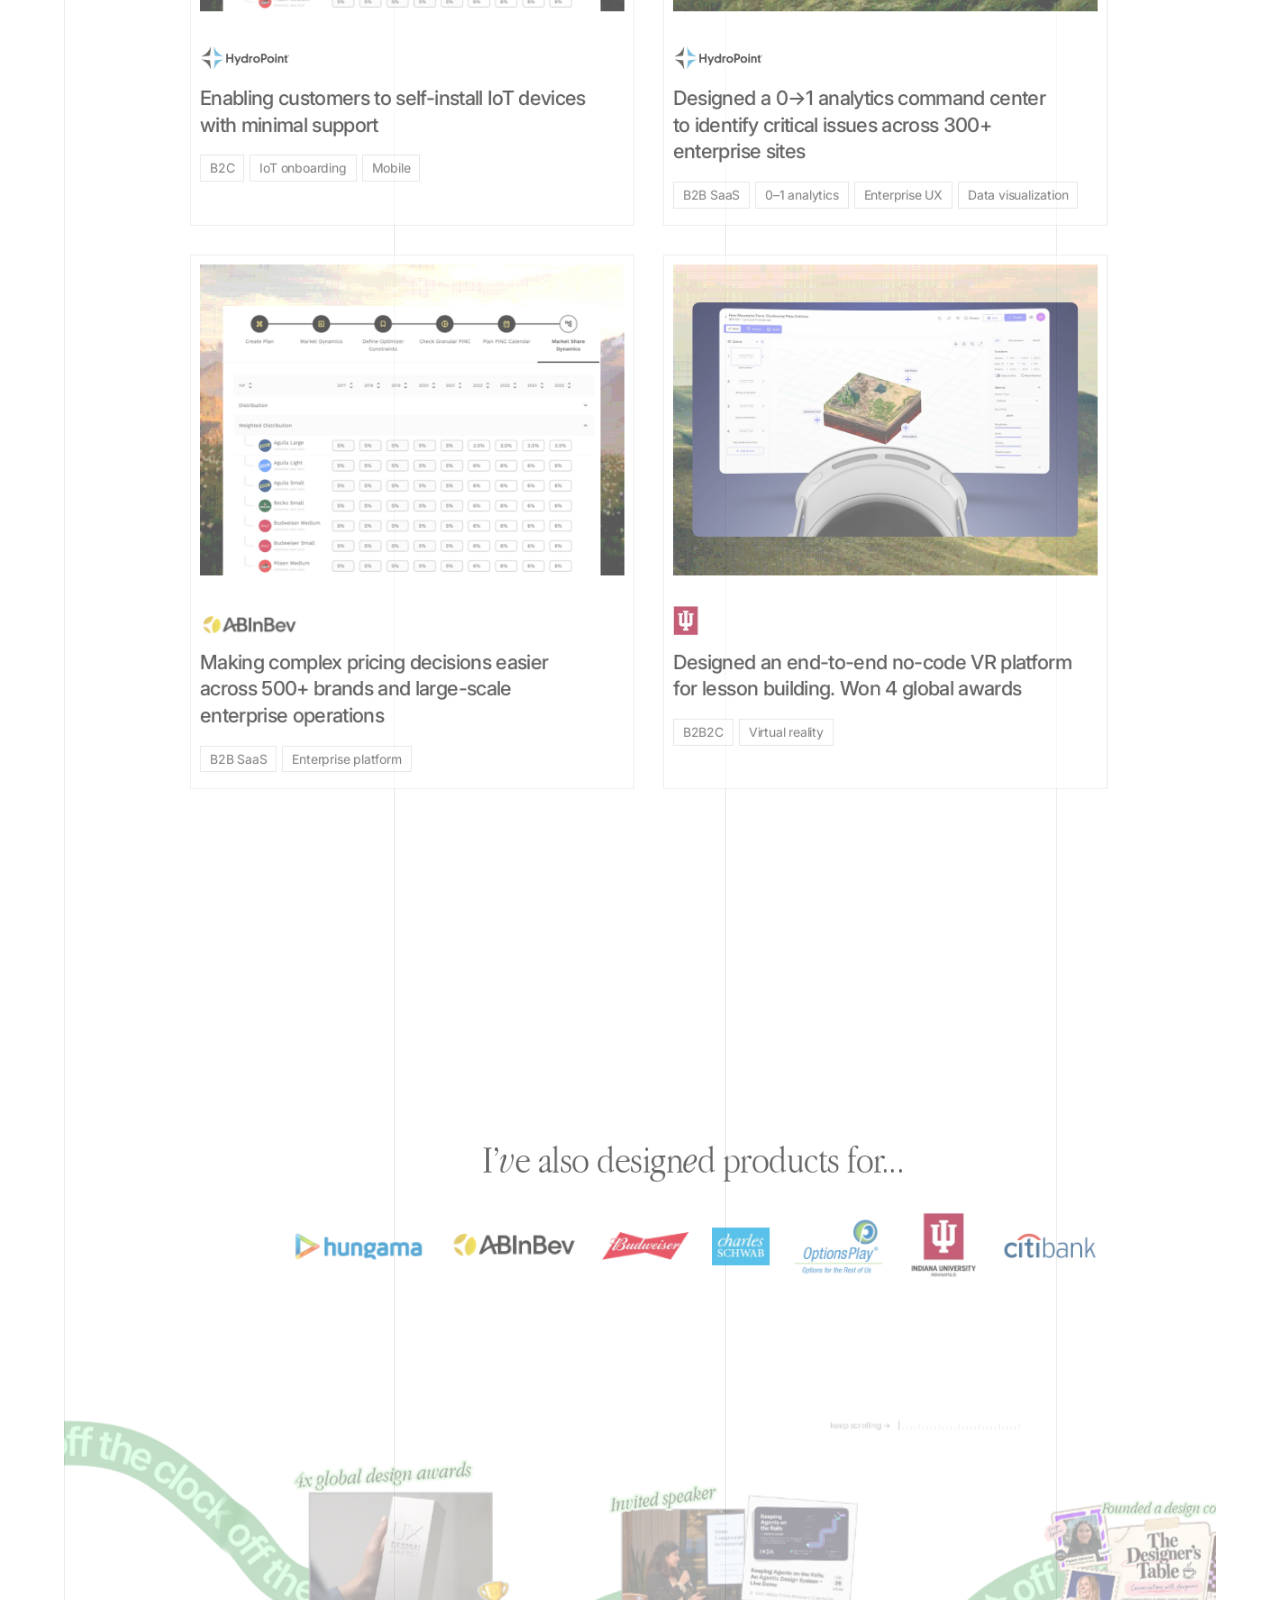
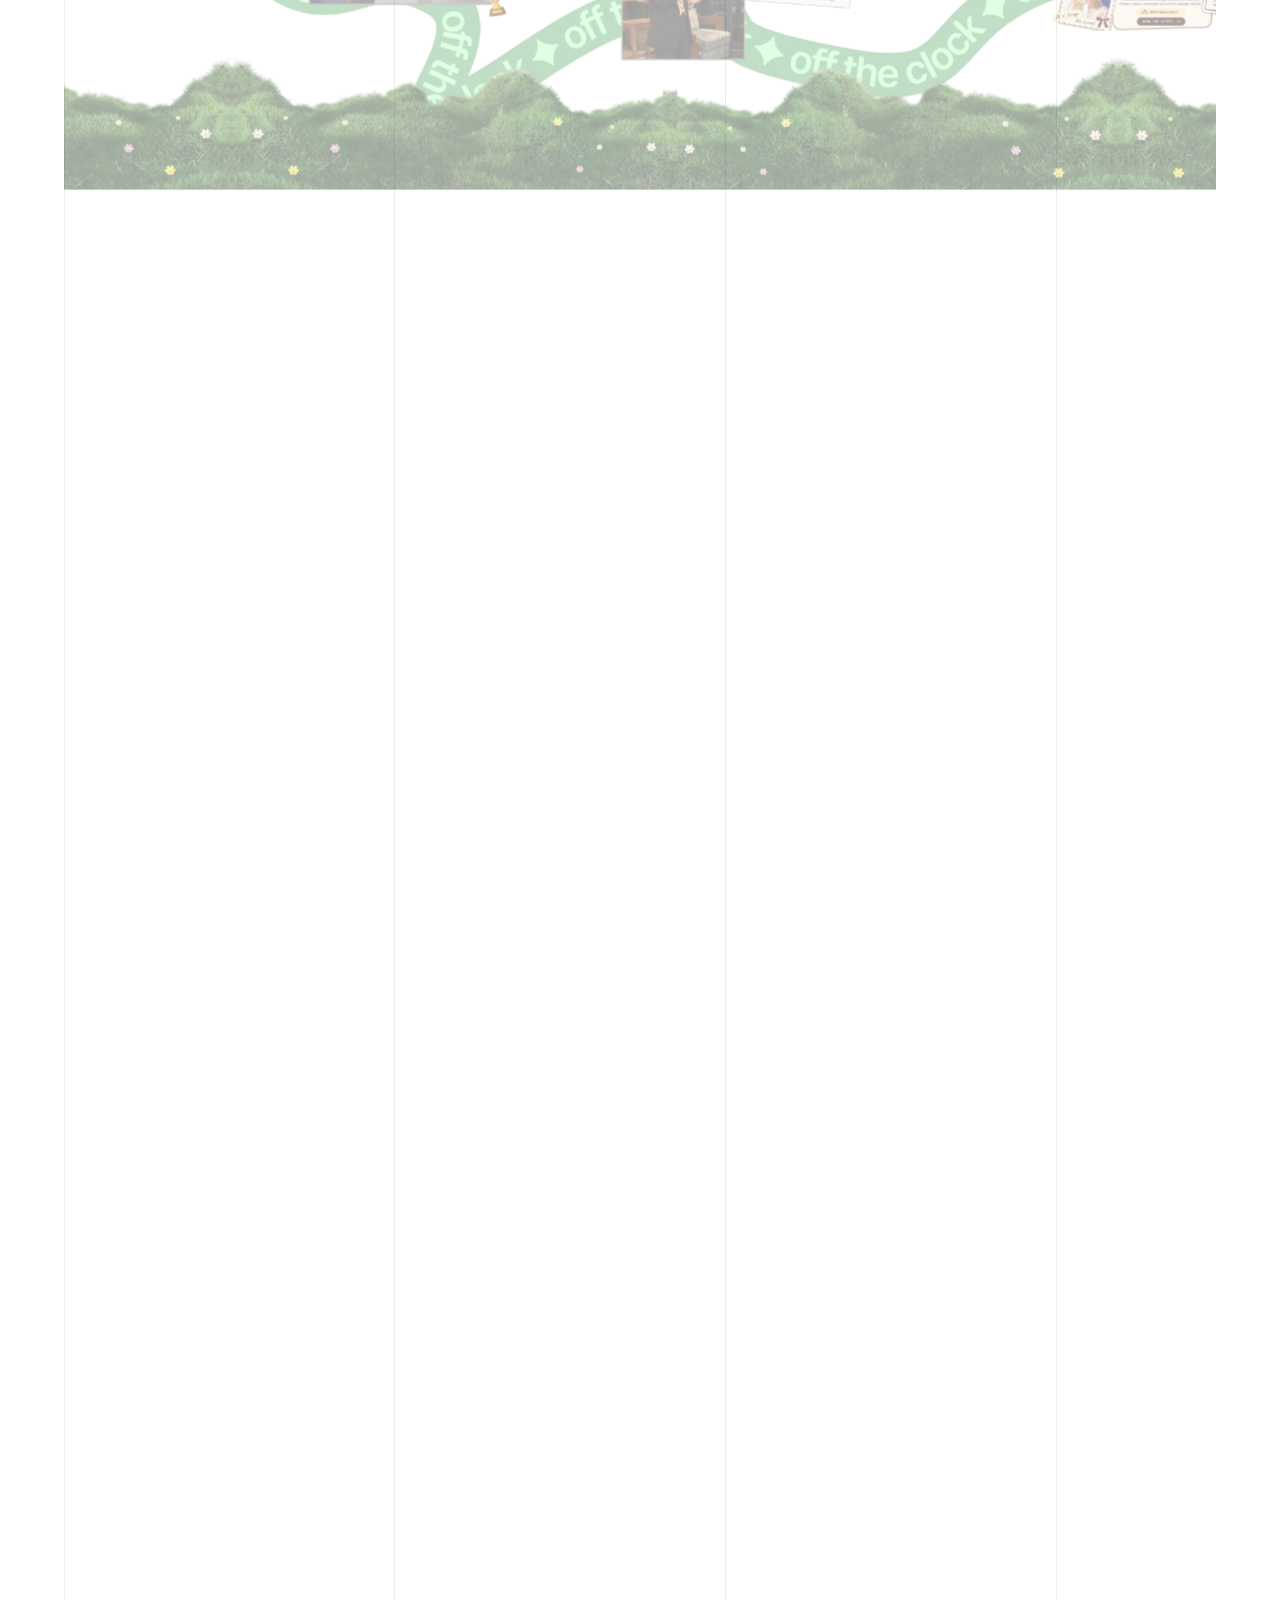
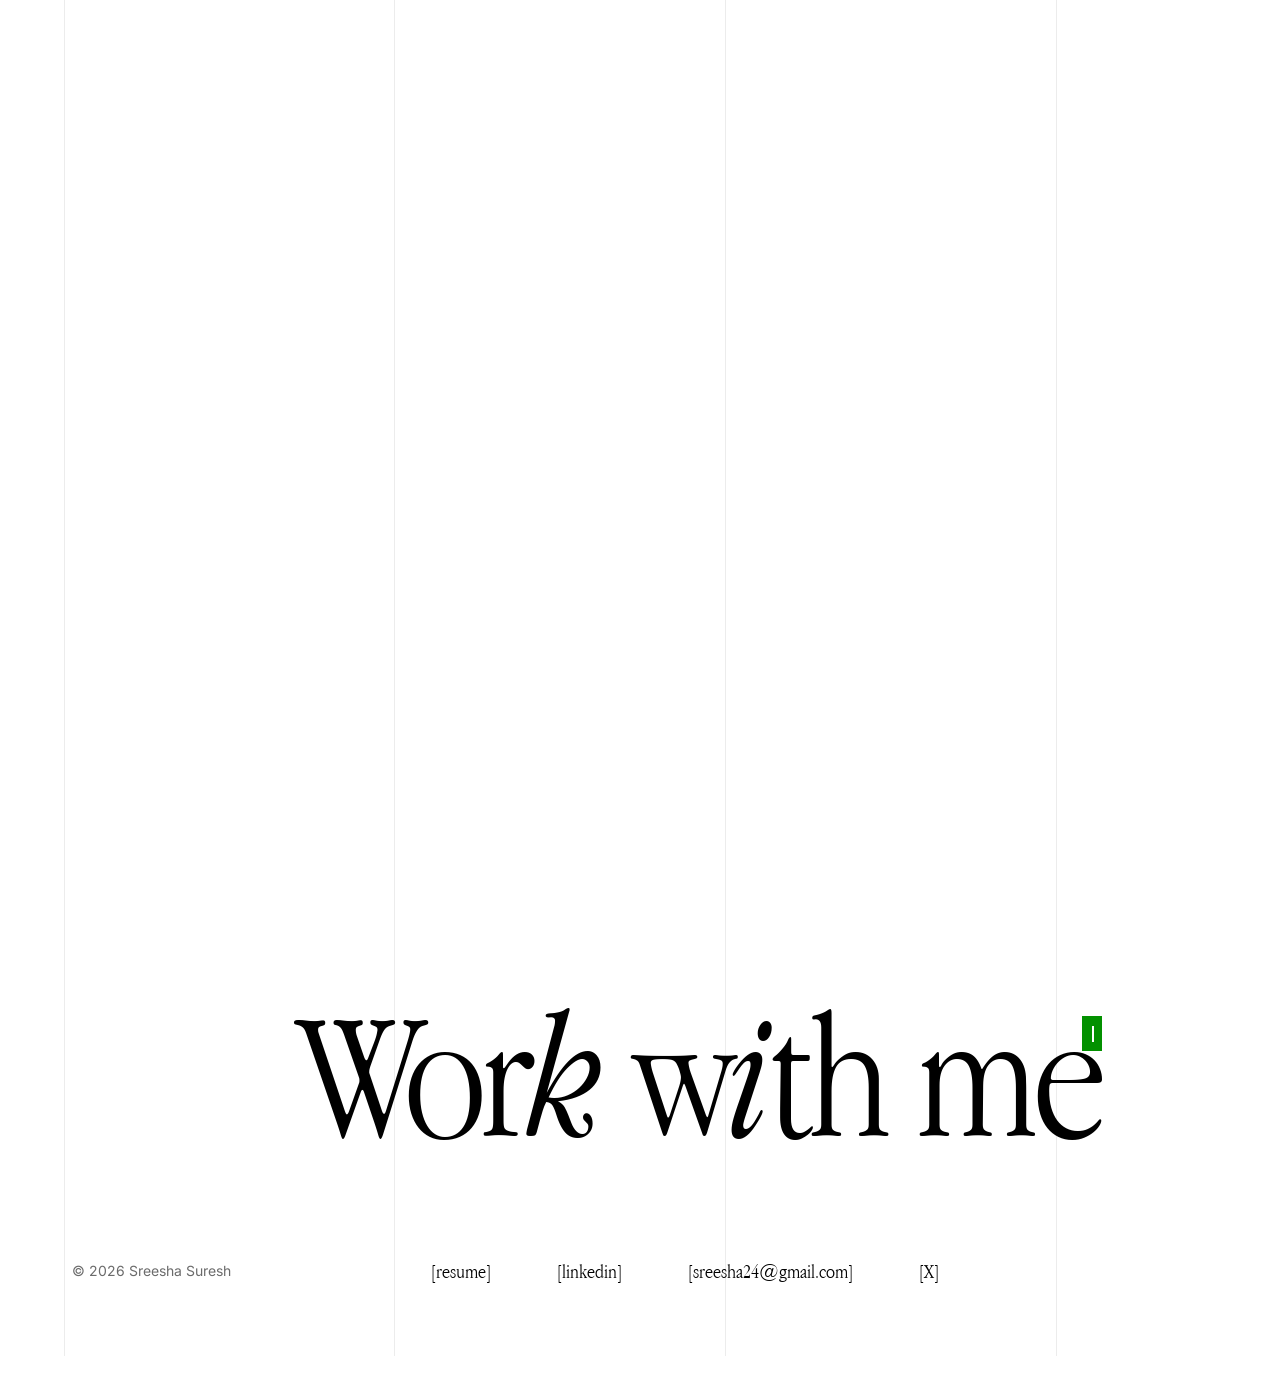
==== commit 625d5d01: "OptionsPlay: new headline on the homepage card and case study Co-Authored-By: Claude Opus 5.5 <norep" ====
--- a/index.html
+++ b/index.html
@@ -70,7 +70,7 @@
         </div>
         <div class="card__body card__body--feature">
           <img class="card__brand card__brand--op" src="assets/img/logo-optionsplay-sm.webp" alt="OptionsPlay" width="100" height="56">
-          <h3 class="card__headline"><span class="sr-only">OptionsPlay: </span>Driving adoption with customizable options trading dashboards for 10K+ users</h3>
+          <h3 class="card__headline"><span class="sr-only">OptionsPlay: </span>Redesigned a 12 y/o legacy trading dashboard into customizable dashboard, driving premium user conversions for 10K+ users</h3>
           <ul class="card__pills" aria-label="Project type"><li>B2B2C</li><li>Fintech</li><li>Dashboards</li></ul>
         </div>
       </a>
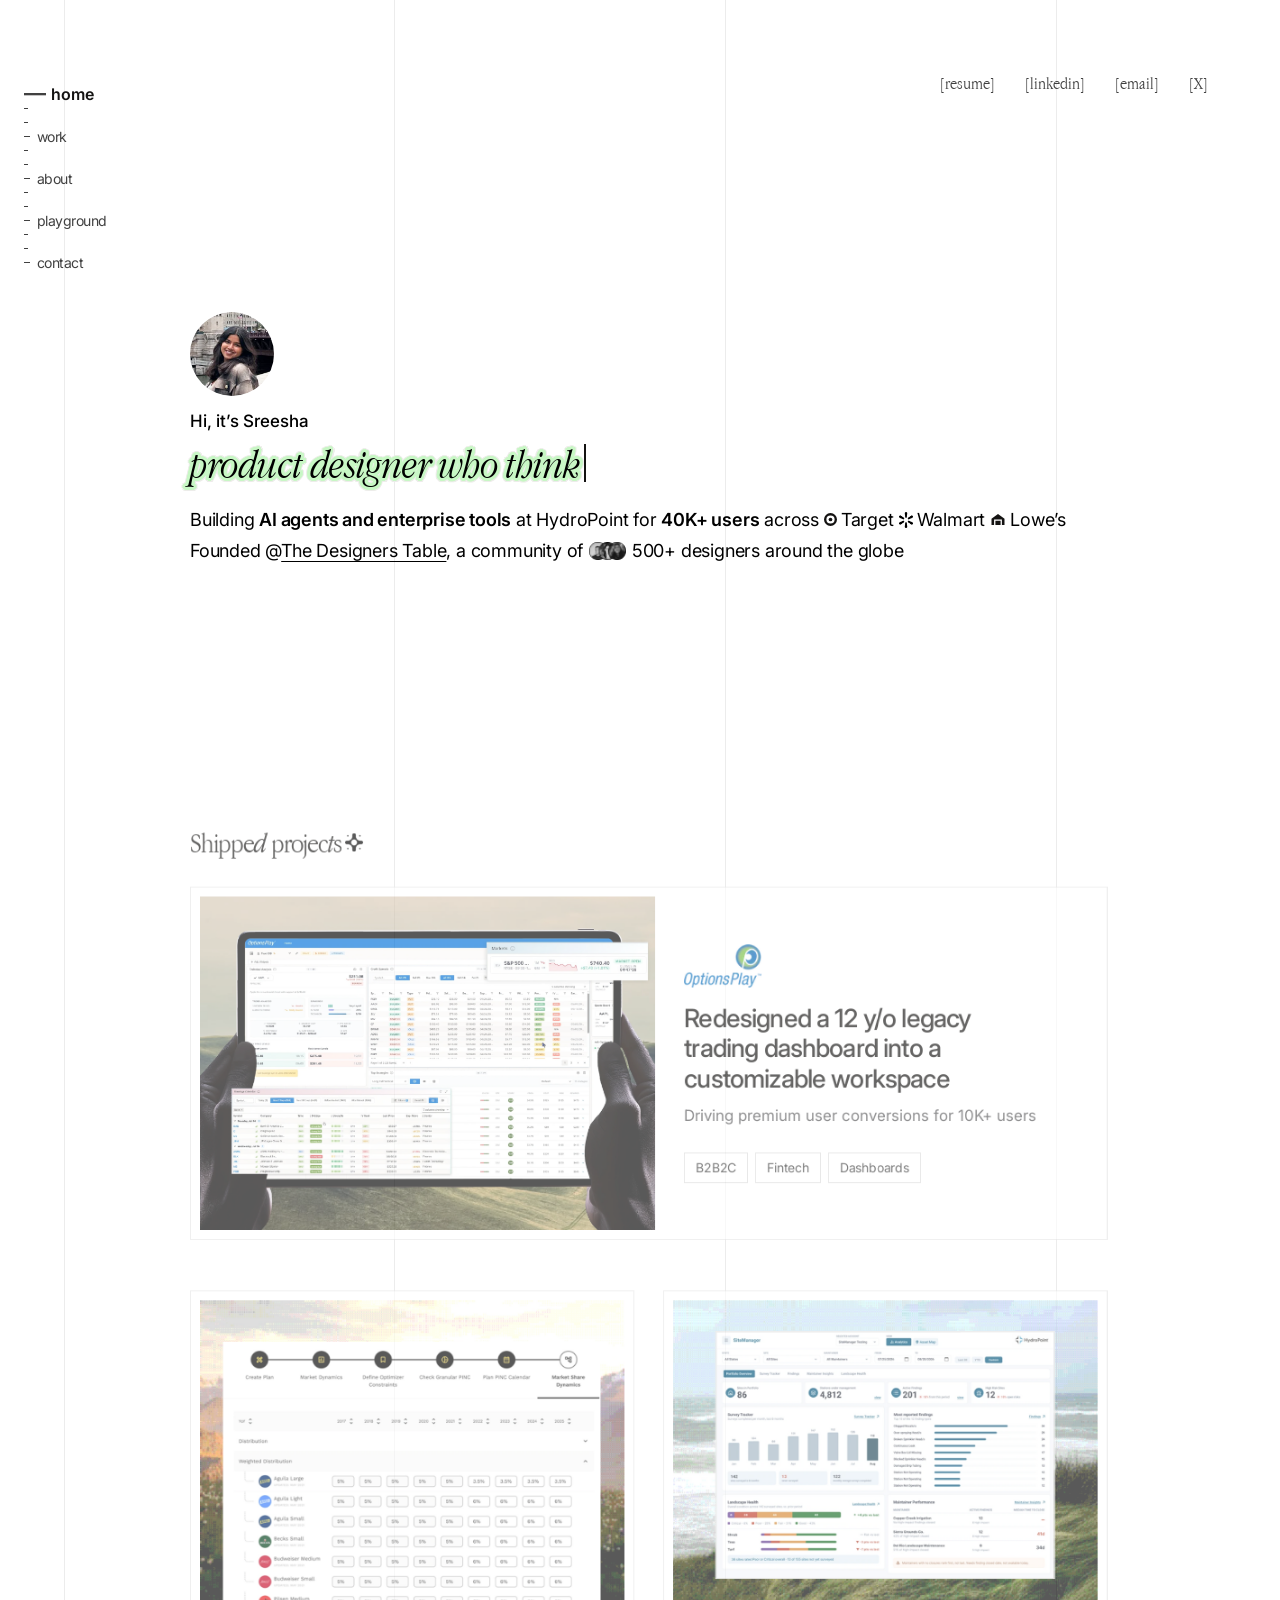
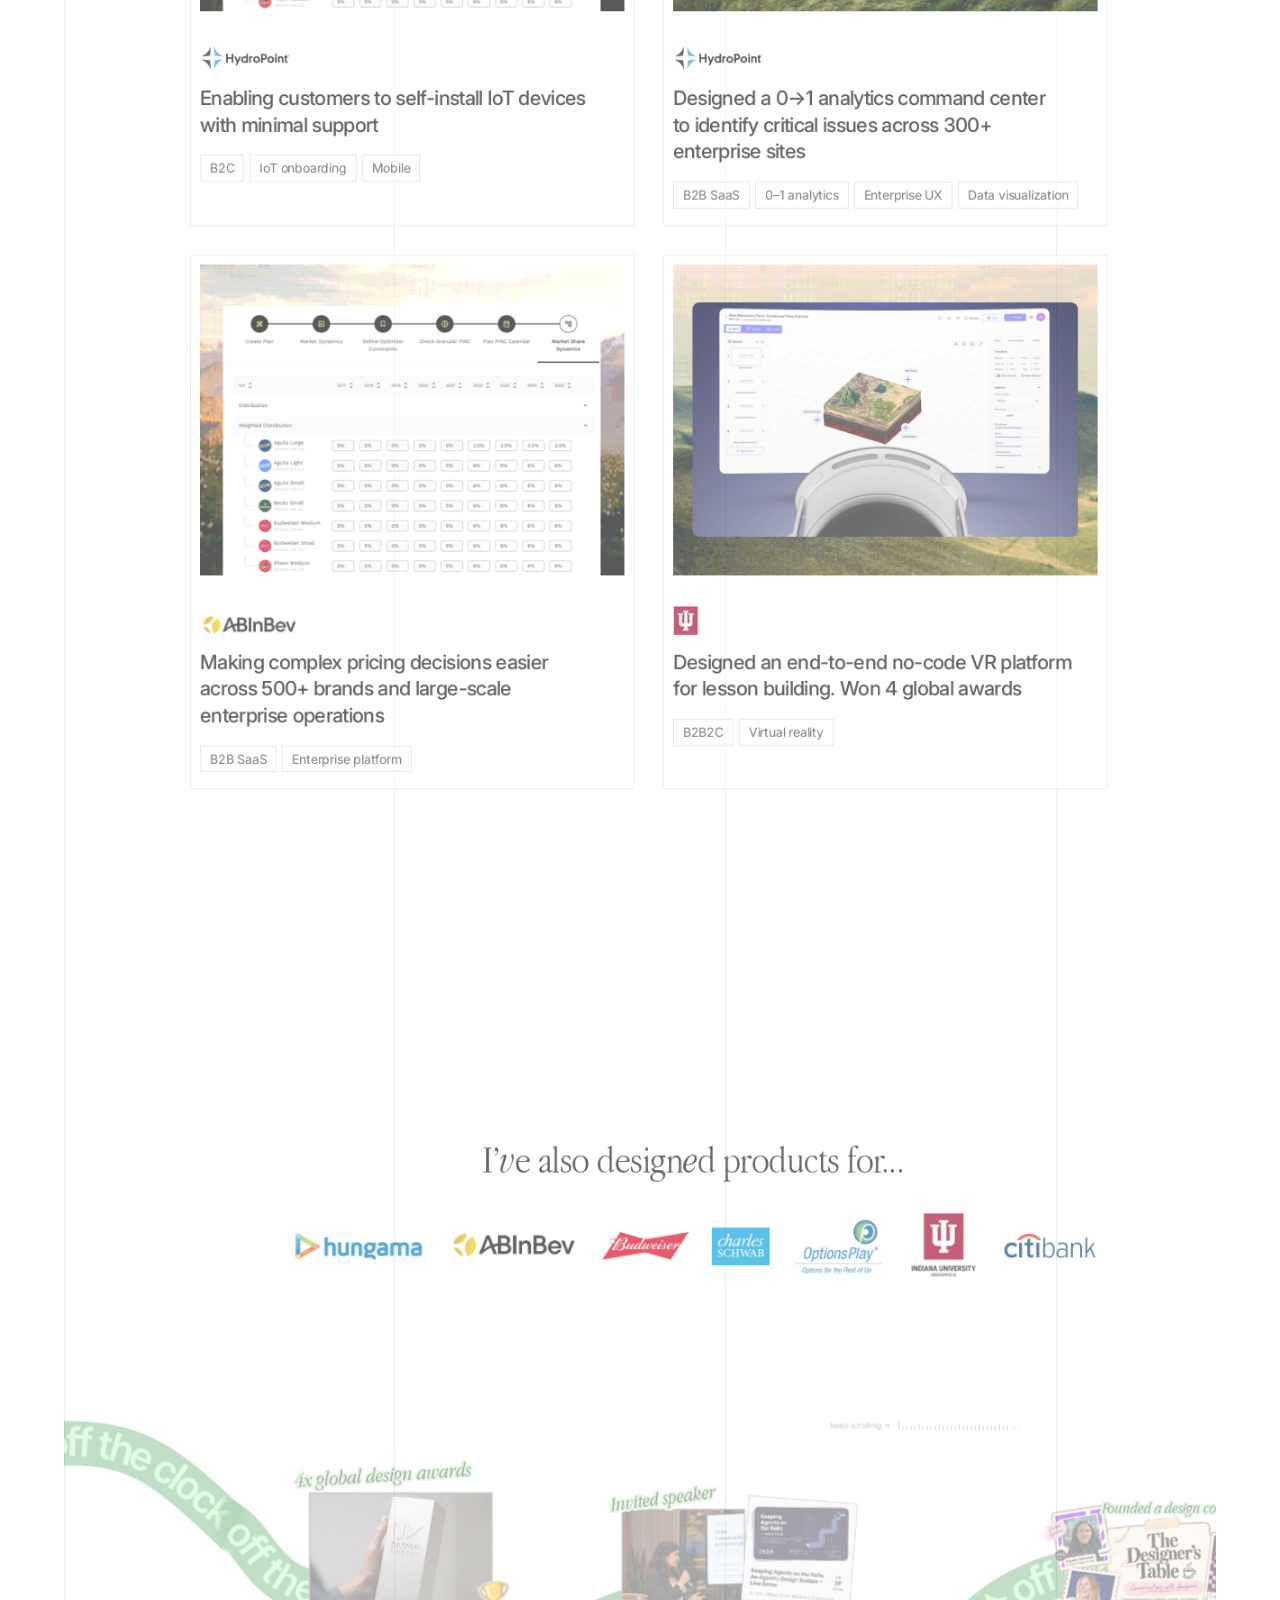
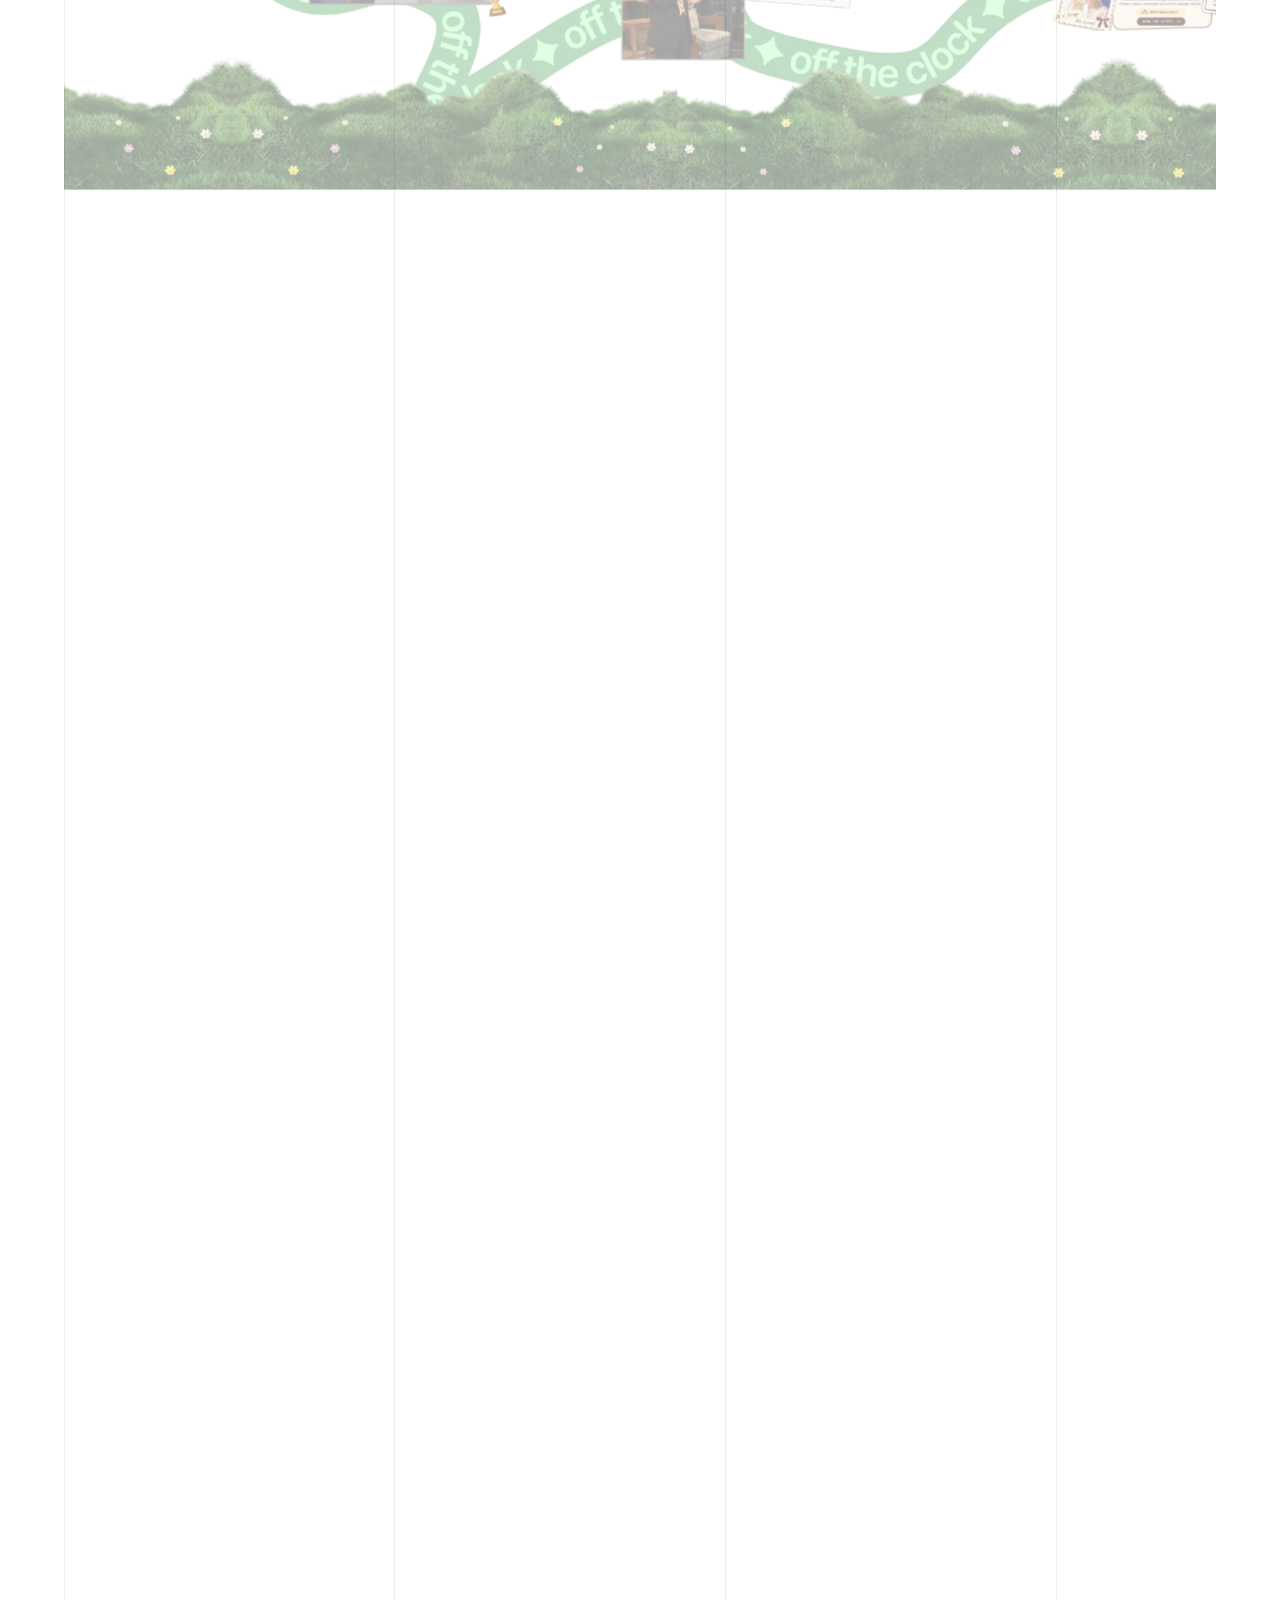
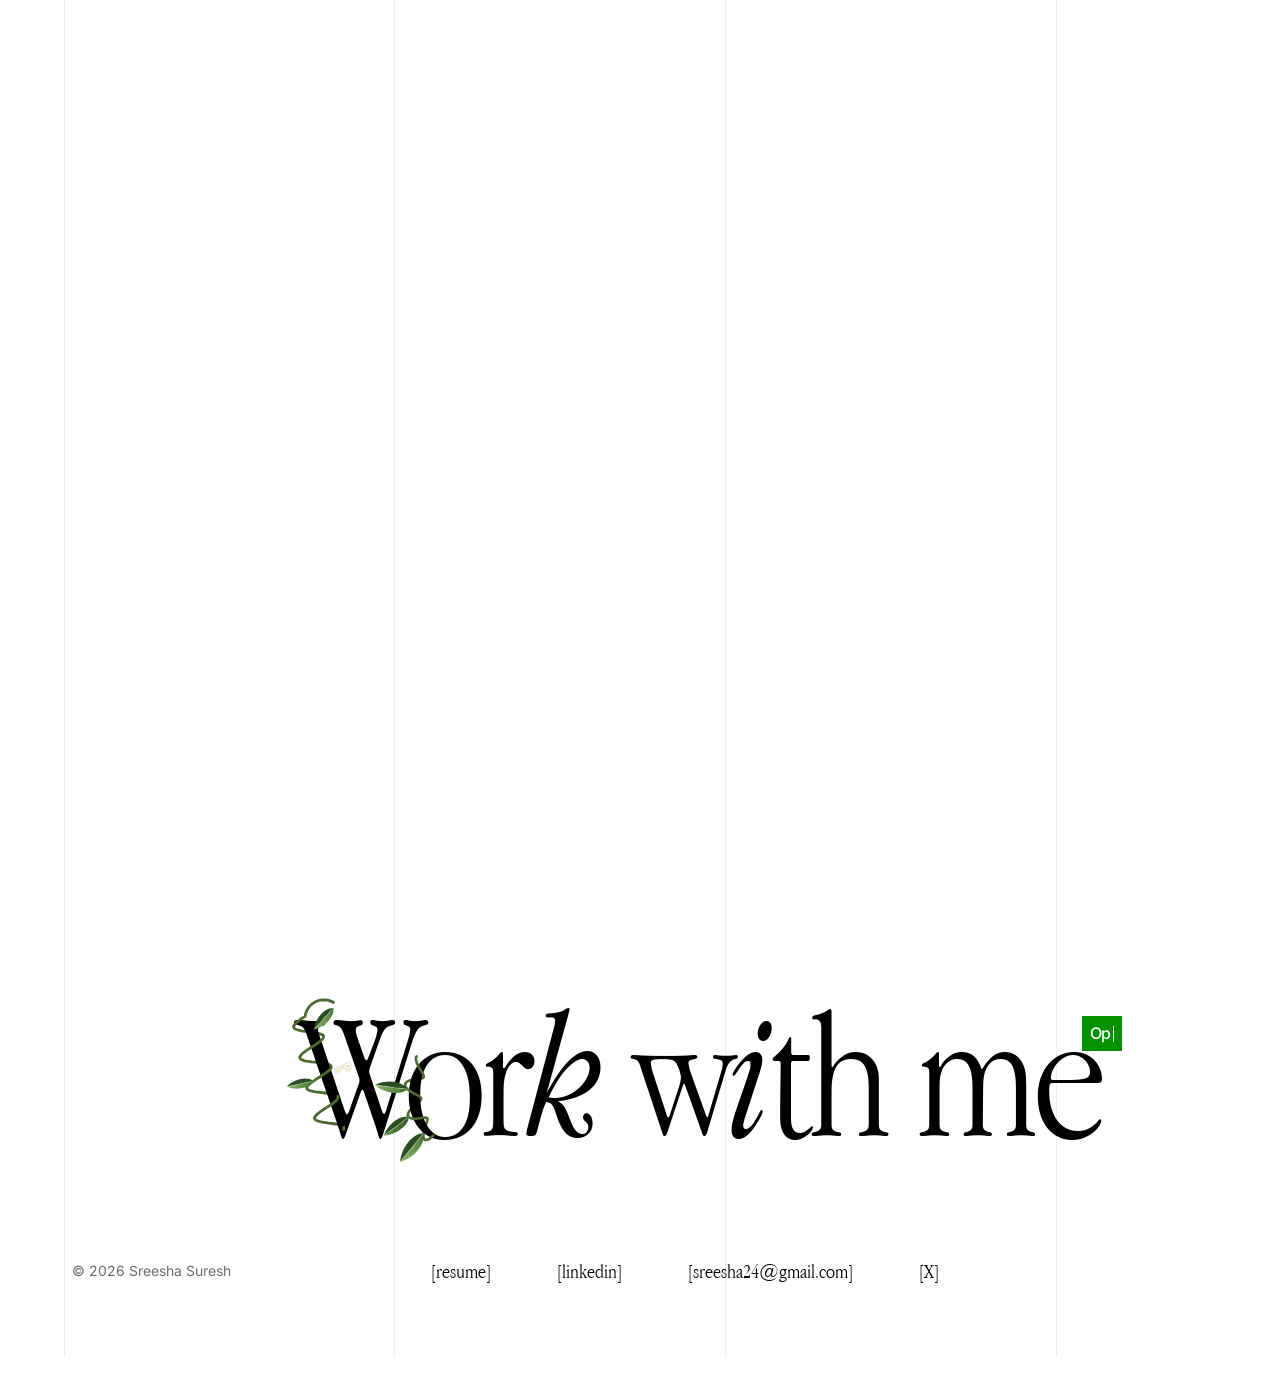
==== commit 27ccaa07: "OptionsPlay: split headline into title + supporting line on card and case study Co-Authored-By: Clau" ====
--- a/index.html
+++ b/index.html
@@ -70,7 +70,8 @@
         </div>
         <div class="card__body card__body--feature">
           <img class="card__brand card__brand--op" src="assets/img/logo-optionsplay-sm.webp" alt="OptionsPlay" width="100" height="56">
-          <h3 class="card__headline"><span class="sr-only">OptionsPlay: </span>Redesigned a 12 y/o legacy trading dashboard into customizable dashboard, driving premium user conversions for 10K+ users</h3>
+          <h3 class="card__headline"><span class="sr-only">OptionsPlay: </span>Redesigned a 12 y/o legacy trading dashboard into a customizable workspace</h3>
+          <p class="card__sub">Driving premium user conversions for 10K+ users</p>
           <ul class="card__pills" aria-label="Project type"><li>B2B2C</li><li>Fintech</li><li>Dashboards</li></ul>
         </div>
       </a>
--- a/css/style.css
+++ b/css/style.css
@@ -352,6 +352,7 @@
 .card__brand { align-self: flex-start; width: auto; height: 28px; }
 .card__headline { margin-top: 18px; font-size: 28px; line-height: 1.2; font-weight: 500; letter-spacing: -0.03em; color: var(--ink); text-wrap: pretty; max-width: 16em; }
 .card__pills { display: flex; flex-wrap: wrap; gap: 8px; margin-top: 28px; }
+.card__sub { margin-top: 12px; font-size: clamp(17px, 1.3vw, 20px); line-height: 1.45; color: var(--text-muted); }
 /* the smaller cards use the same pattern one step down: logo, headline, pills under the image */
 .card:not(.card--wide) .card__body--feature { padding: 18px 0 8px; }   /* text lines up with the image edge */
 /* small cards: one 36px logo row, logos sized by visual weight and bottom-aligned, so every headline starts at the same height */
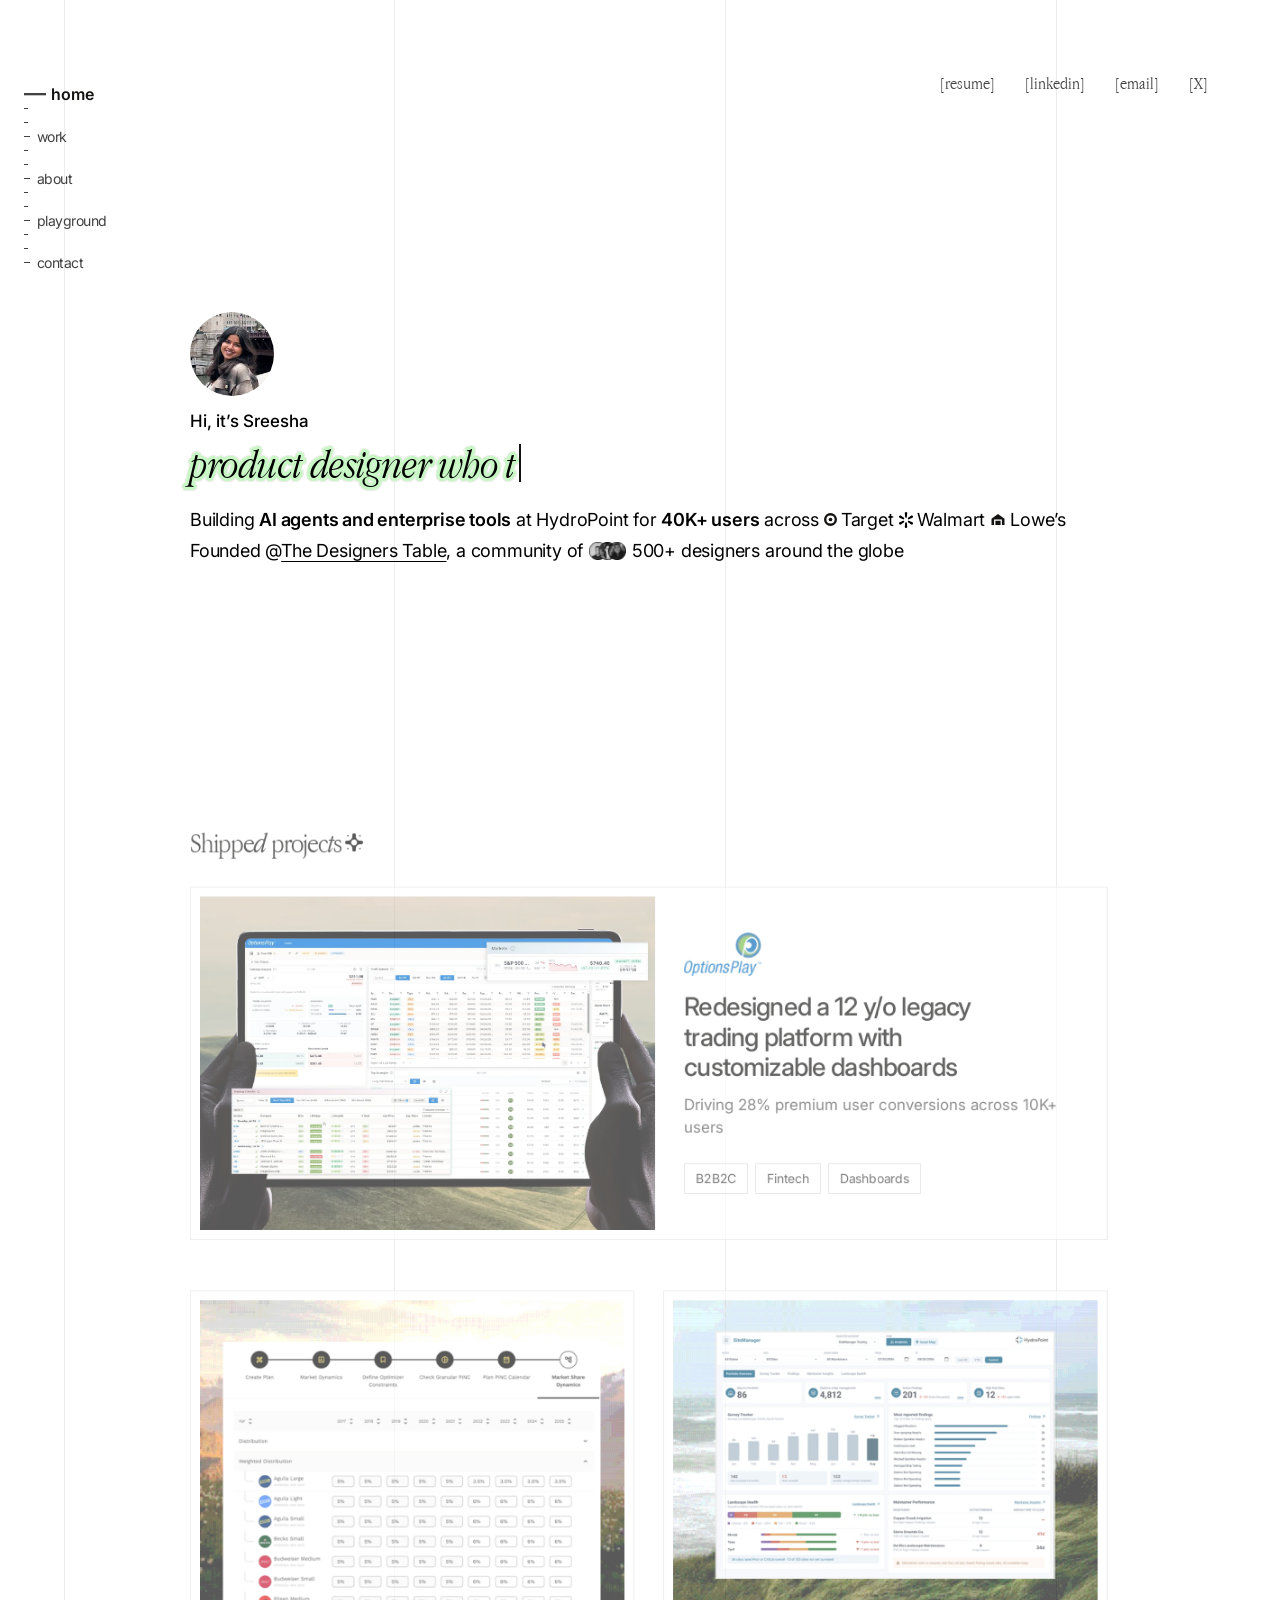
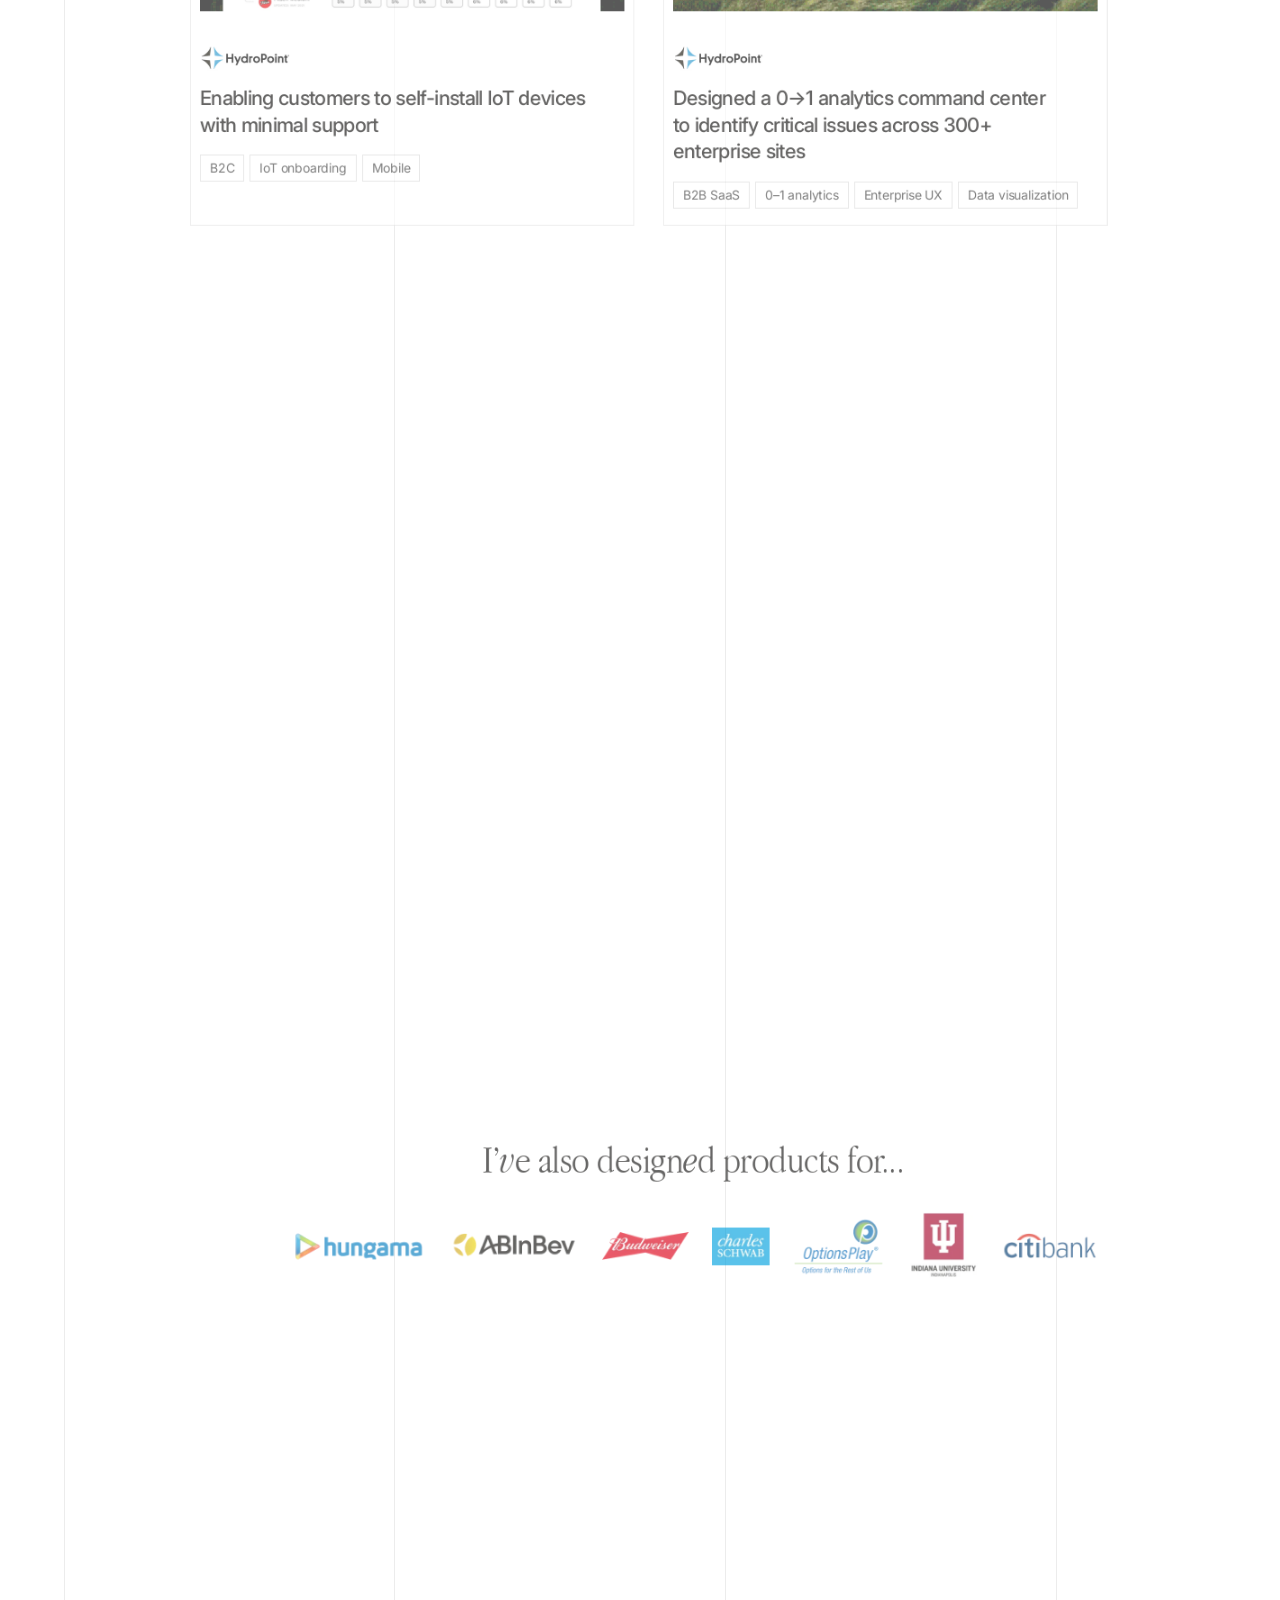
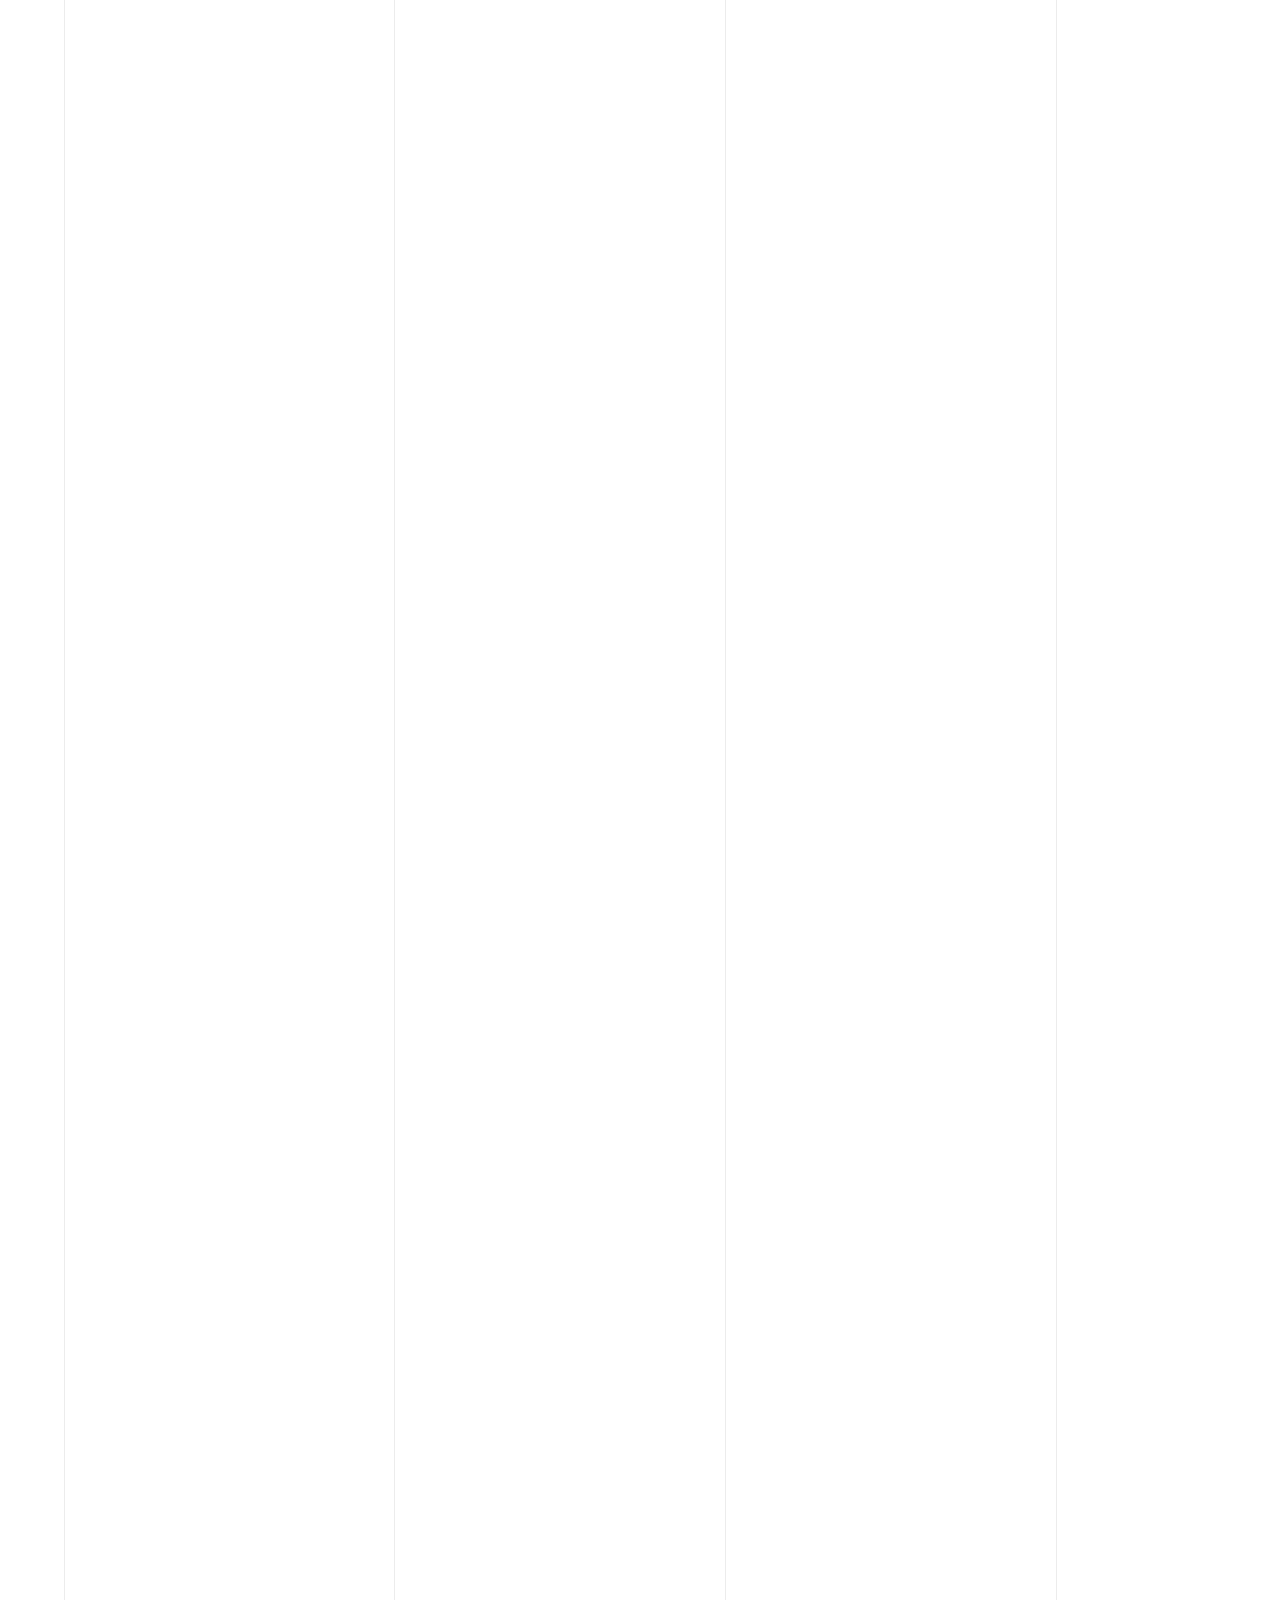
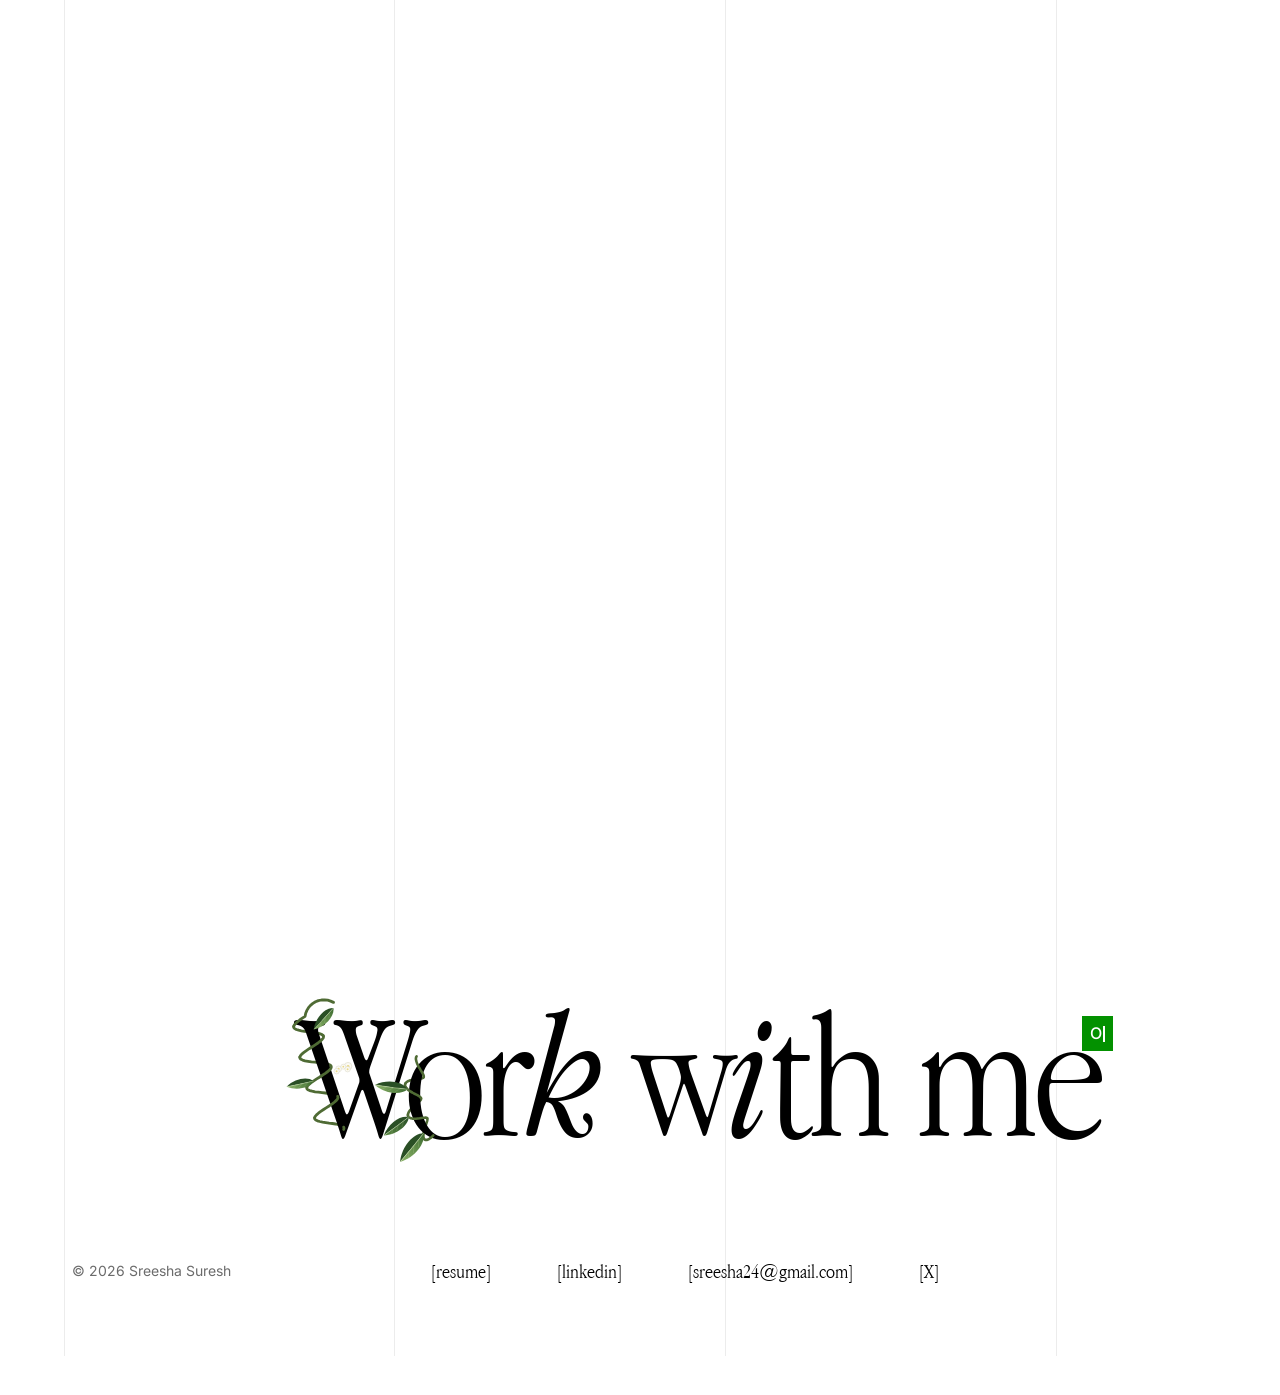
==== commit 1d08bc41: "OptionsPlay: new title and subtitle on homepage and case study Co-Authored-By: Claude Opus 5.5 <nore" ====
--- a/index.html
+++ b/index.html
@@ -70,8 +70,8 @@
         </div>
         <div class="card__body card__body--feature">
           <img class="card__brand card__brand--op" src="assets/img/logo-optionsplay-sm.webp" alt="OptionsPlay" width="100" height="56">
-          <h3 class="card__headline"><span class="sr-only">OptionsPlay: </span>Redesigned a 12 y/o legacy trading dashboard into a customizable workspace</h3>
-          <p class="card__sub">Driving premium user conversions for 10K+ users</p>
+          <h3 class="card__headline"><span class="sr-only">OptionsPlay: </span>Redesigned a 12 y/o legacy trading platform with customizable dashboards</h3>
+          <p class="card__sub">Driving 28% premium user conversions across 10K+ users</p>
           <ul class="card__pills" aria-label="Project type"><li>B2B2C</li><li>Fintech</li><li>Dashboards</li></ul>
         </div>
       </a>
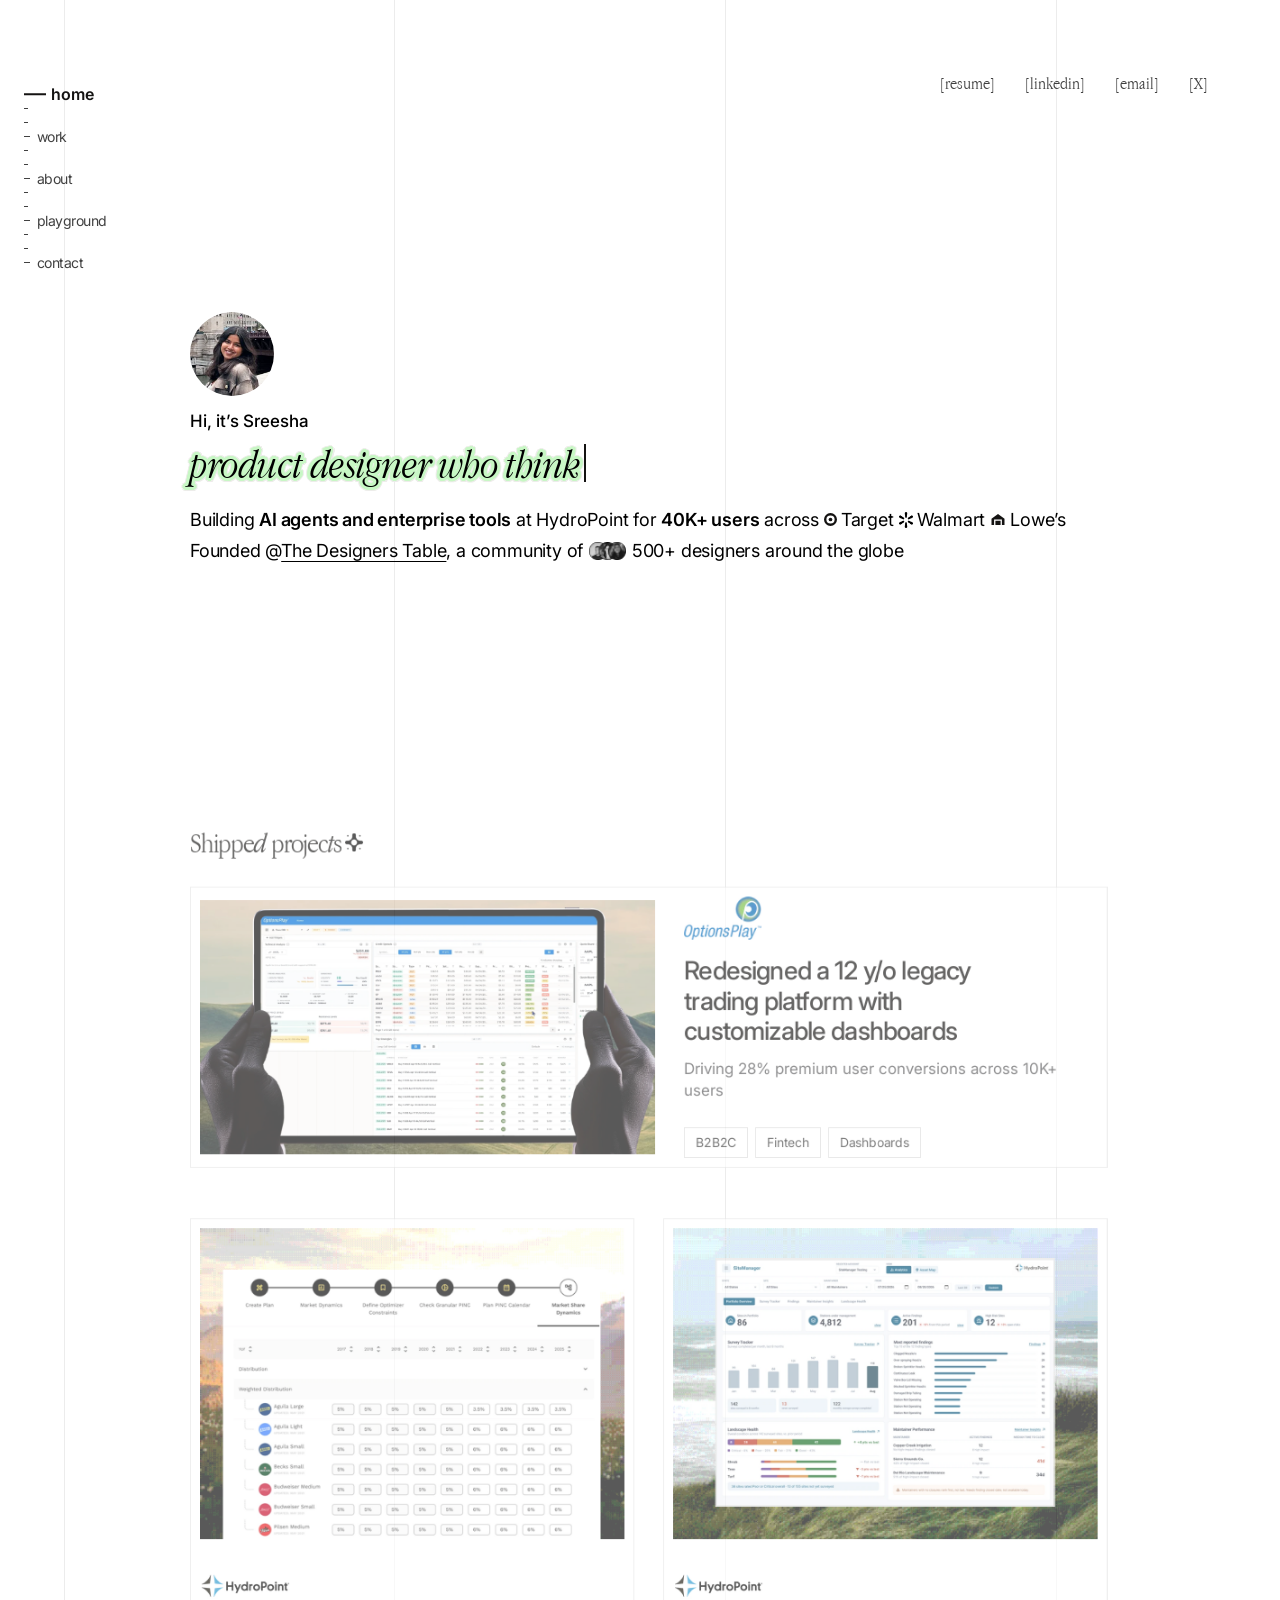
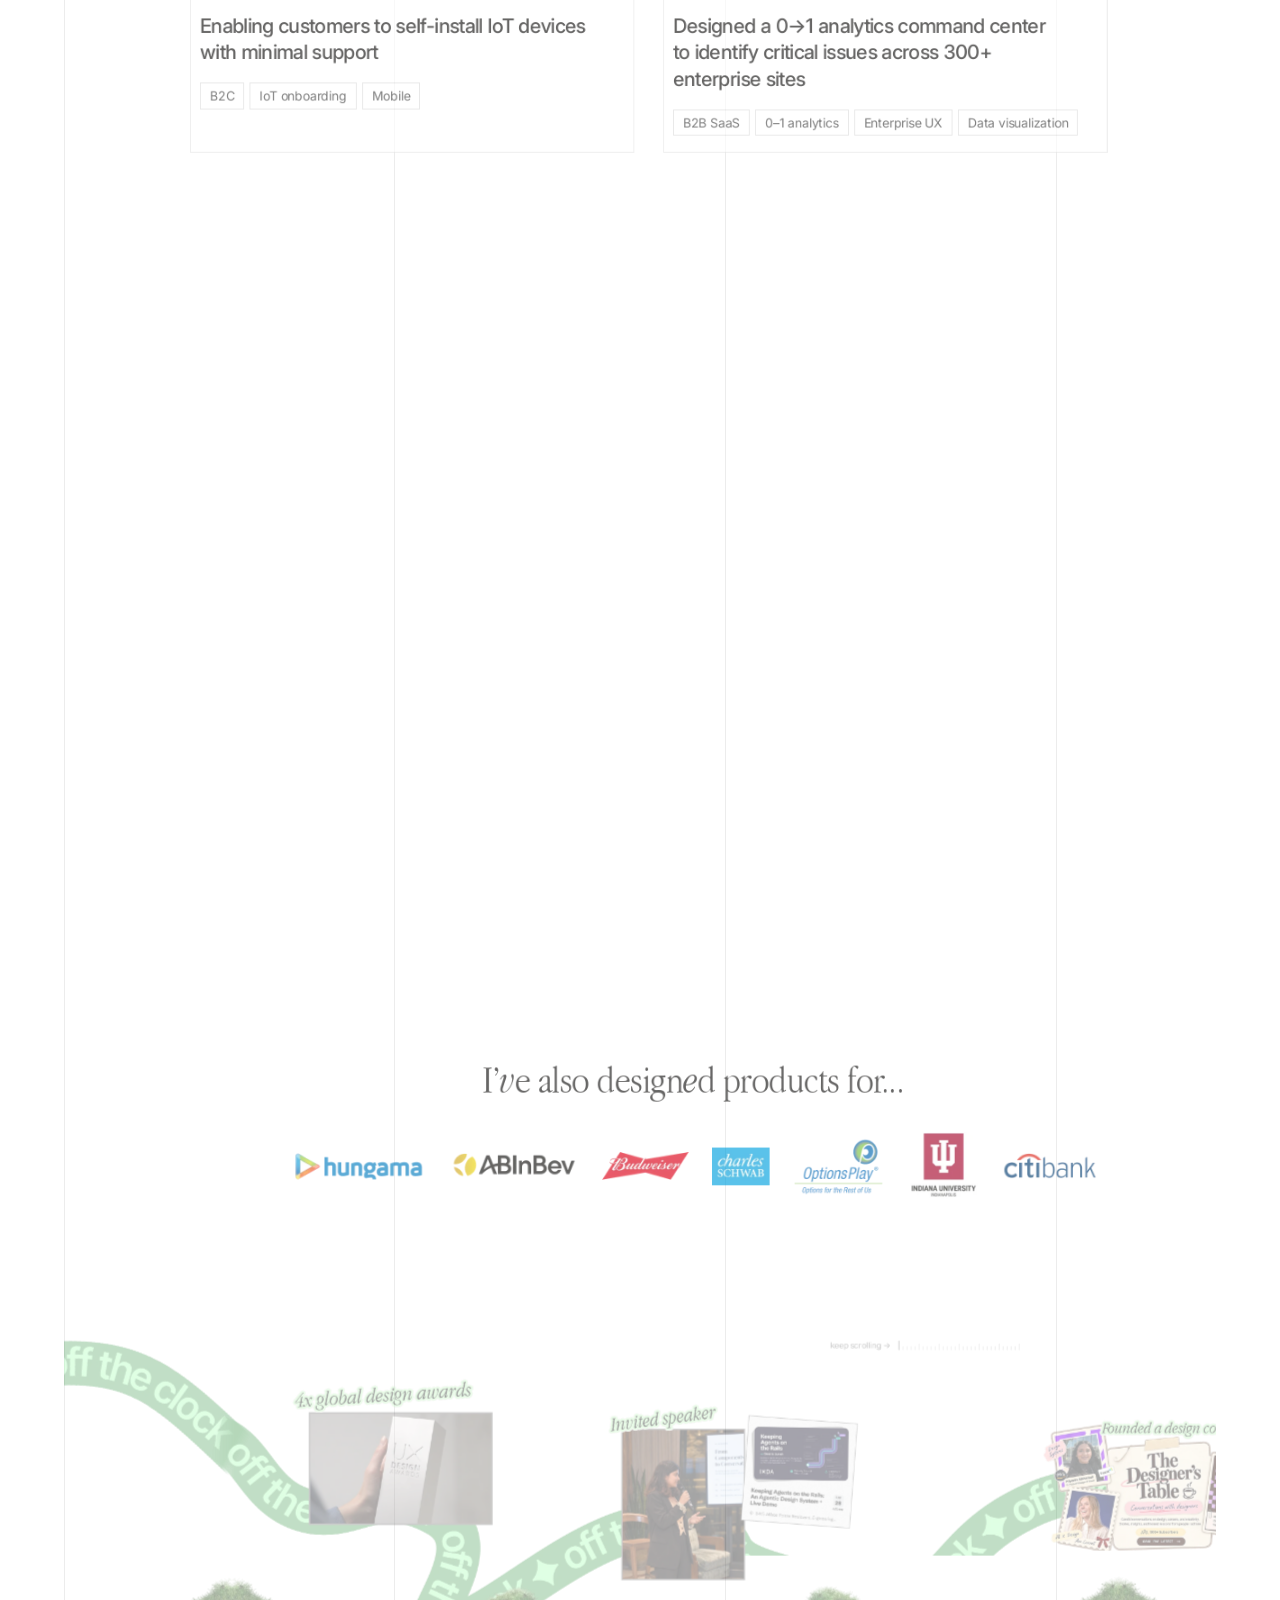
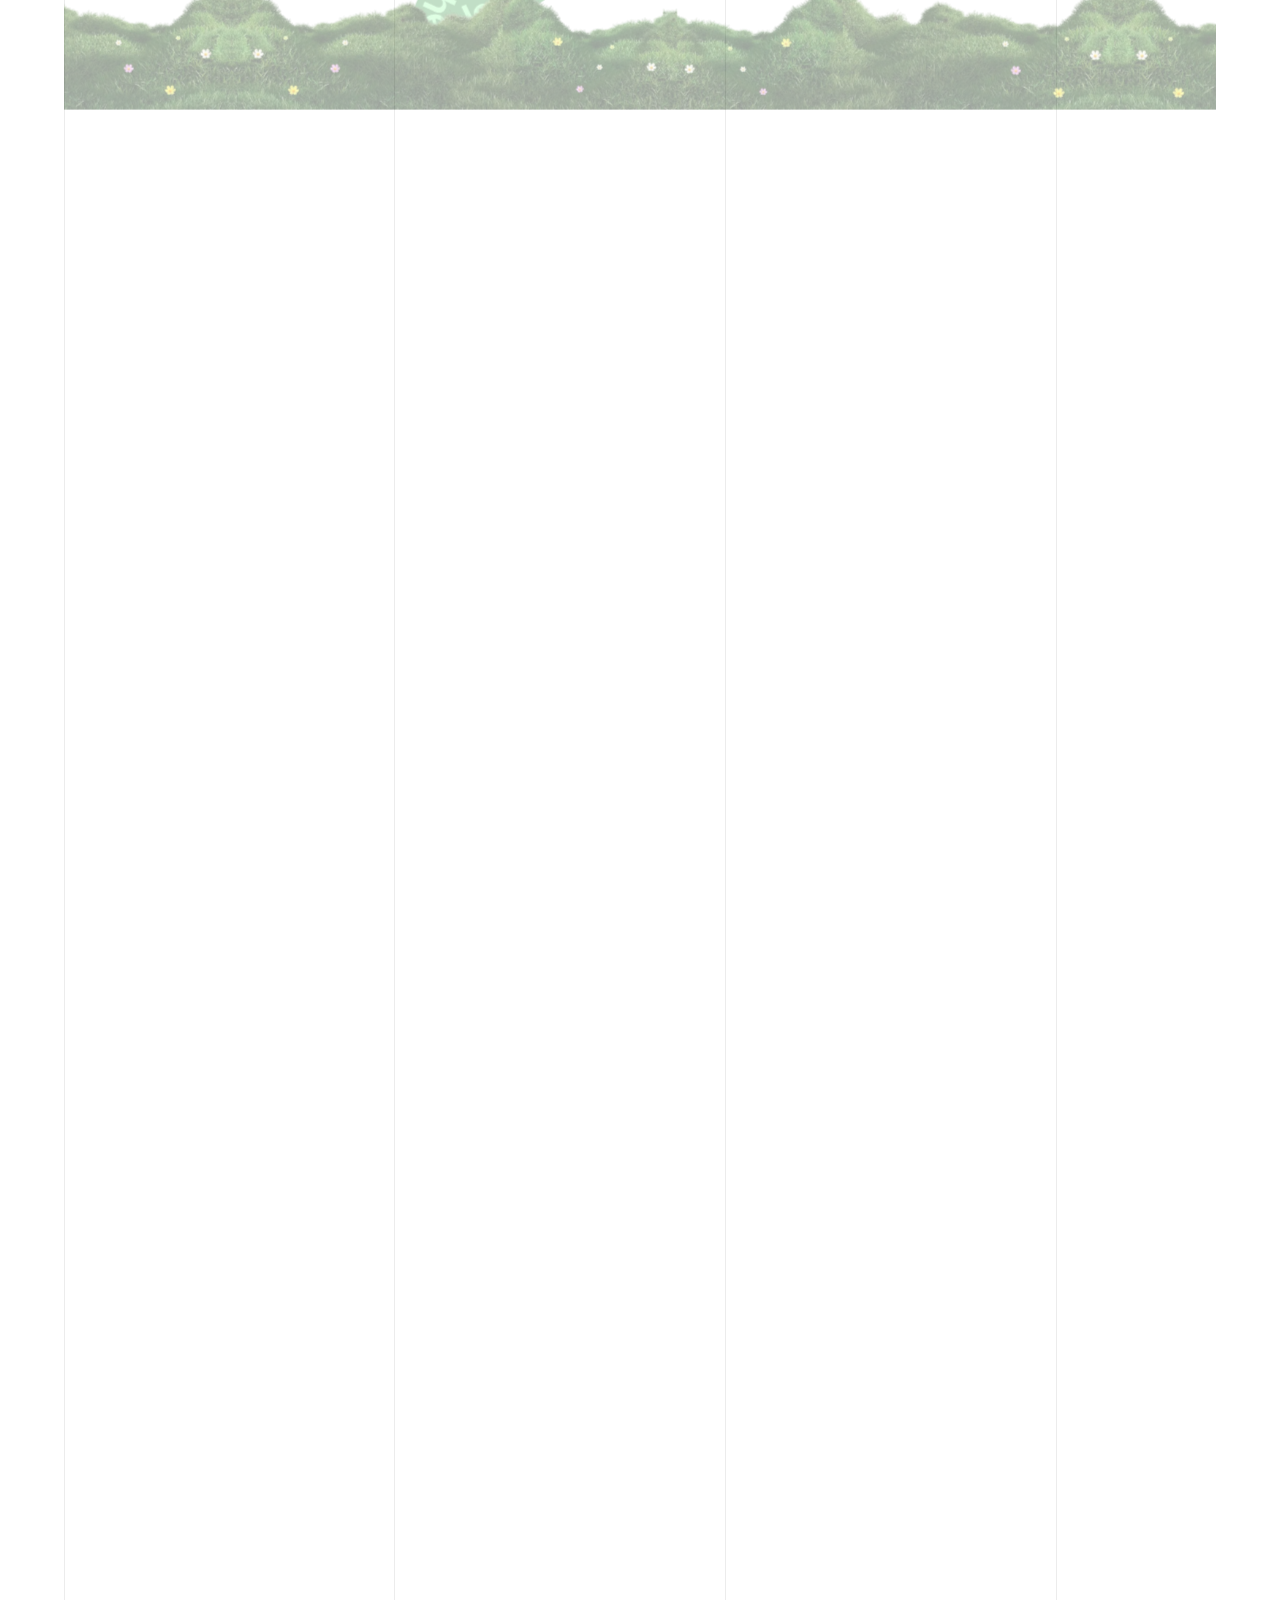
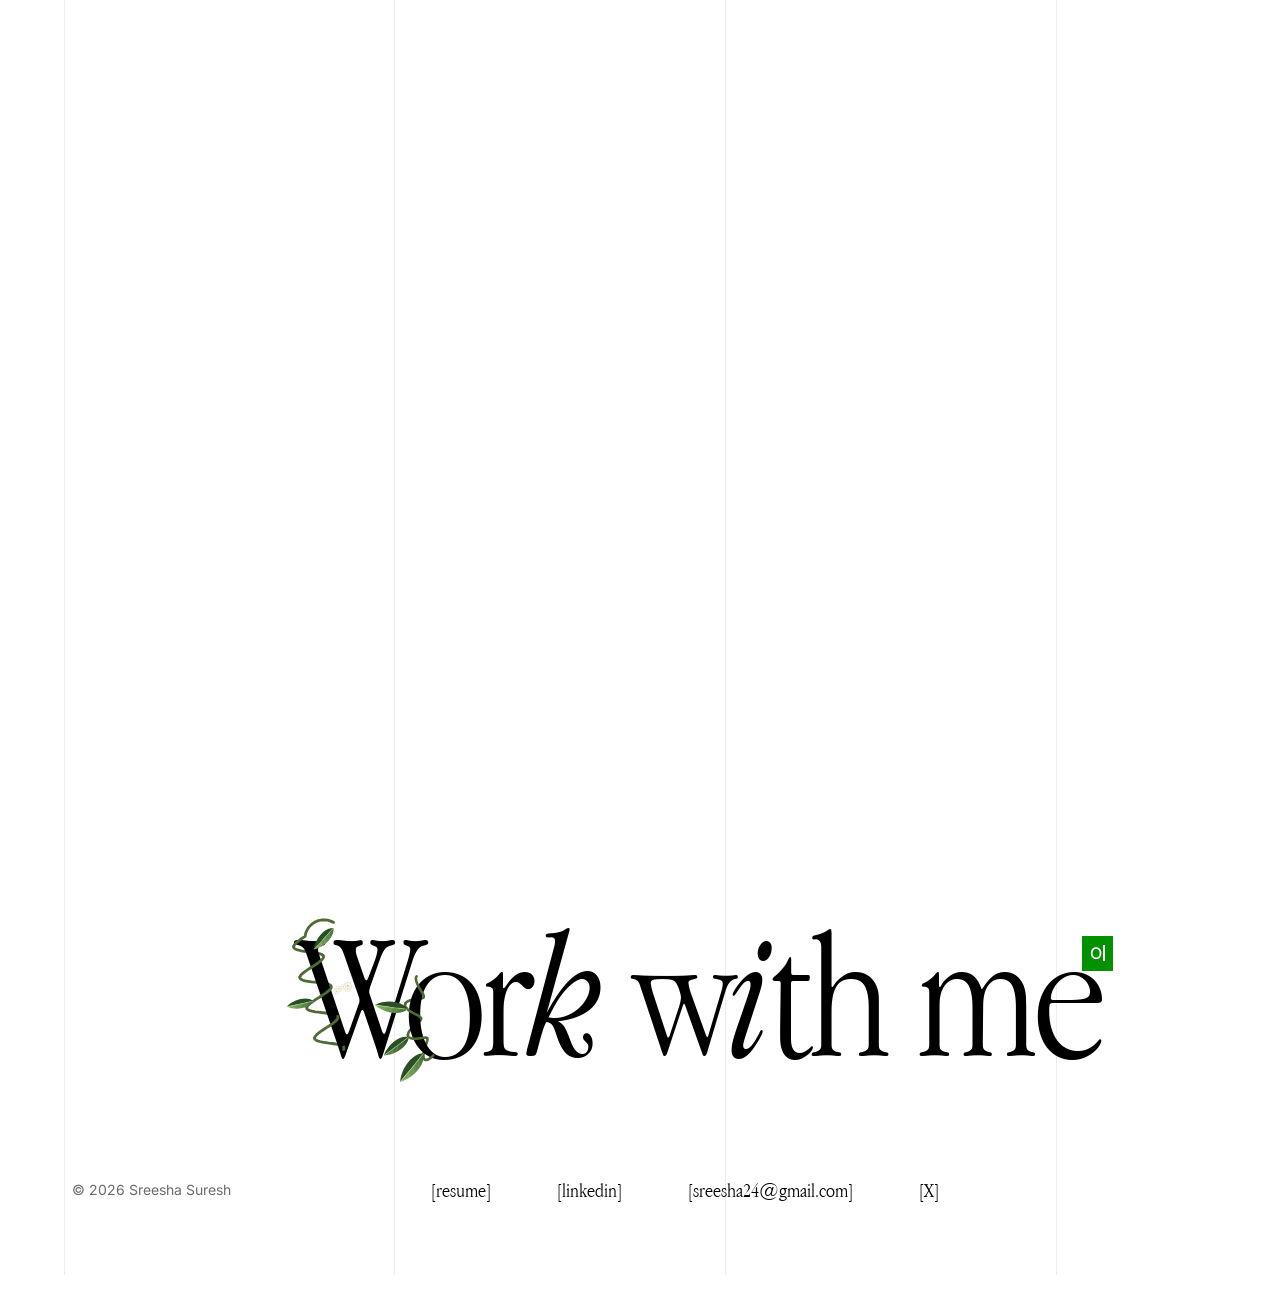
==== commit 939b78c0: "Homepage: OptionsPlay card uses hero image, widgets slide in on hover Co-Authored-By: Claude Opus 5." ====
--- a/index.html
+++ b/index.html
@@ -64,9 +64,11 @@
     <section class="work wrap" id="work" aria-labelledby="work-title">
       <h2 class="section-title" id="work-title"><span>Shippe<em>d</em> projec<em>t</em>s</span><img class="spin-on-scroll" src="assets/img/sparkle.webp" alt="" width="20" height="20"></h2>
 
-      <a class="card card--wide" href="optionsplay.html">
+      <a class="card card--wide card--op" href="optionsplay.html">
         <div class="card__media">
-          <img class="card__bg" src="assets/img/proj-optionsplay-card.webp" alt="" loading="lazy" width="2000" height="1385">
+          <img class="card__bg" src="assets/img/op-card-hero.webp" alt="" loading="lazy" width="1418" height="793">
+          <img class="card__pop card__pop--markets" src="assets/img/op-card-markets.webp" alt="" loading="lazy" width="1000" height="247">
+          <img class="card__pop card__pop--earnings" src="assets/img/op-card-earnings.webp" alt="" loading="lazy" width="1100" height="435">
         </div>
         <div class="card__body card__body--feature">
           <img class="card__brand card__brand--op" src="assets/img/logo-optionsplay-sm.webp" alt="OptionsPlay" width="100" height="56">
--- a/css/style.css
+++ b/css/style.css
@@ -335,6 +335,15 @@
 .card:hover .card__bg { transform: scale(1.03); }
 .card:hover .card__ui { transform: translate(-50%, -2%); box-shadow: 0 18px 40px rgba(0,0,0,.18); }
 .card:hover .card__ui--rgm { transform: translate(-50%, 0) scale(1.02); transform-origin: 50% 100%; }
+/* OptionsPlay featured card: widgets slide in around the hero on hover */
+.card--op .card__media { aspect-ratio: 1418 / 793; background: #dfe3d6; }
+.card__pop { position: absolute; height: auto; opacity: 0; pointer-events: none; filter: drop-shadow(0 14px 28px rgba(0,0,0,.18));
+  transition: transform .7s cubic-bezier(.2,.8,.2,1), opacity .45s ease; }
+.card__pop--markets { width: 50%; top: 6%; right: 3%; transform: translateX(115%); }
+.card__pop--earnings { width: 58%; bottom: 6%; left: 3%; transform: translateX(-115%); transition-delay: .08s; }
+.card--op:hover .card__pop, .card--op:focus-visible .card__pop { opacity: 1; transform: none; }
+.card--op:hover .card__pop--markets, .card--op:focus-visible .card__pop--markets { transition-delay: 0s; }
+@media (prefers-reduced-motion: reduce) { .card__pop { transform: none; transition: opacity .3s; } }
 .card__body { display: flex; flex-direction: column; gap: 0; padding-top: 8px; min-width: 0; }
 .card--wide .card__body { padding: 0 0 0 8px; }   /* 24px gap + 8px = 32px to the image */
 .card__meta {
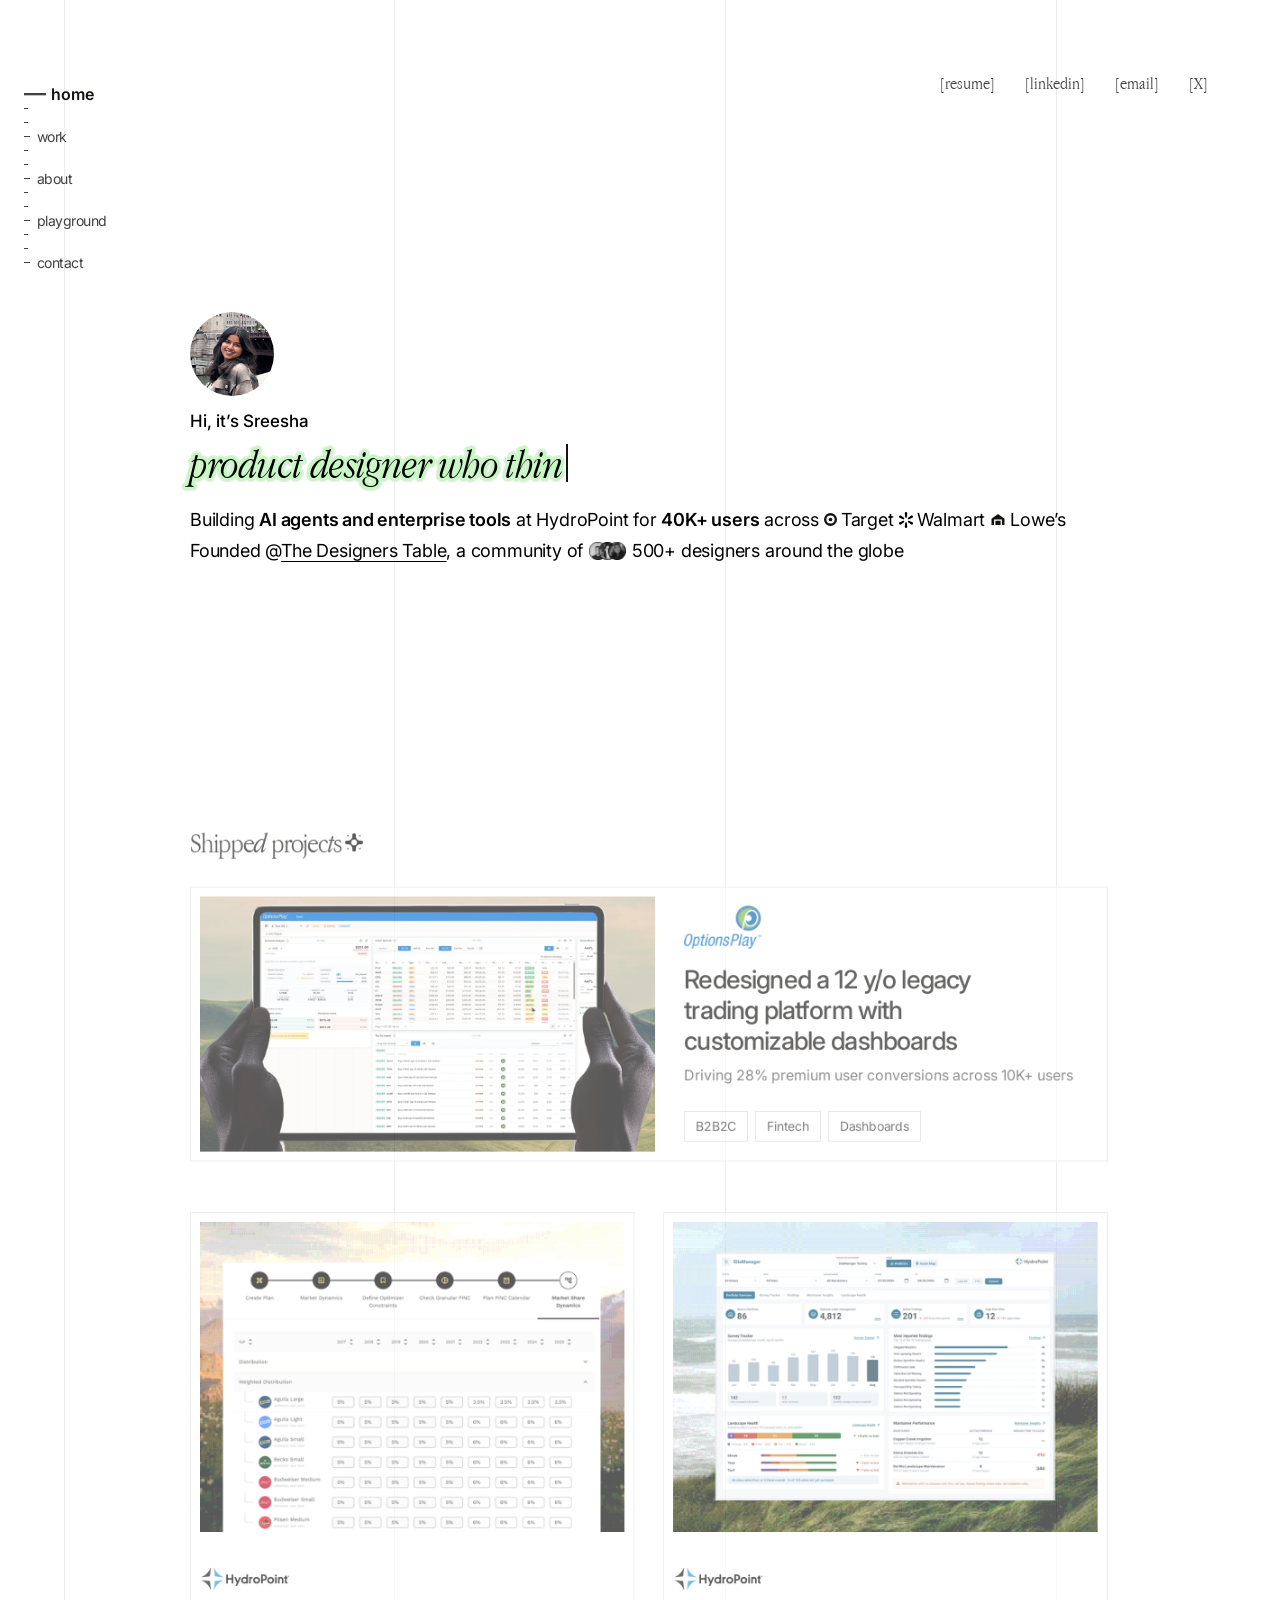
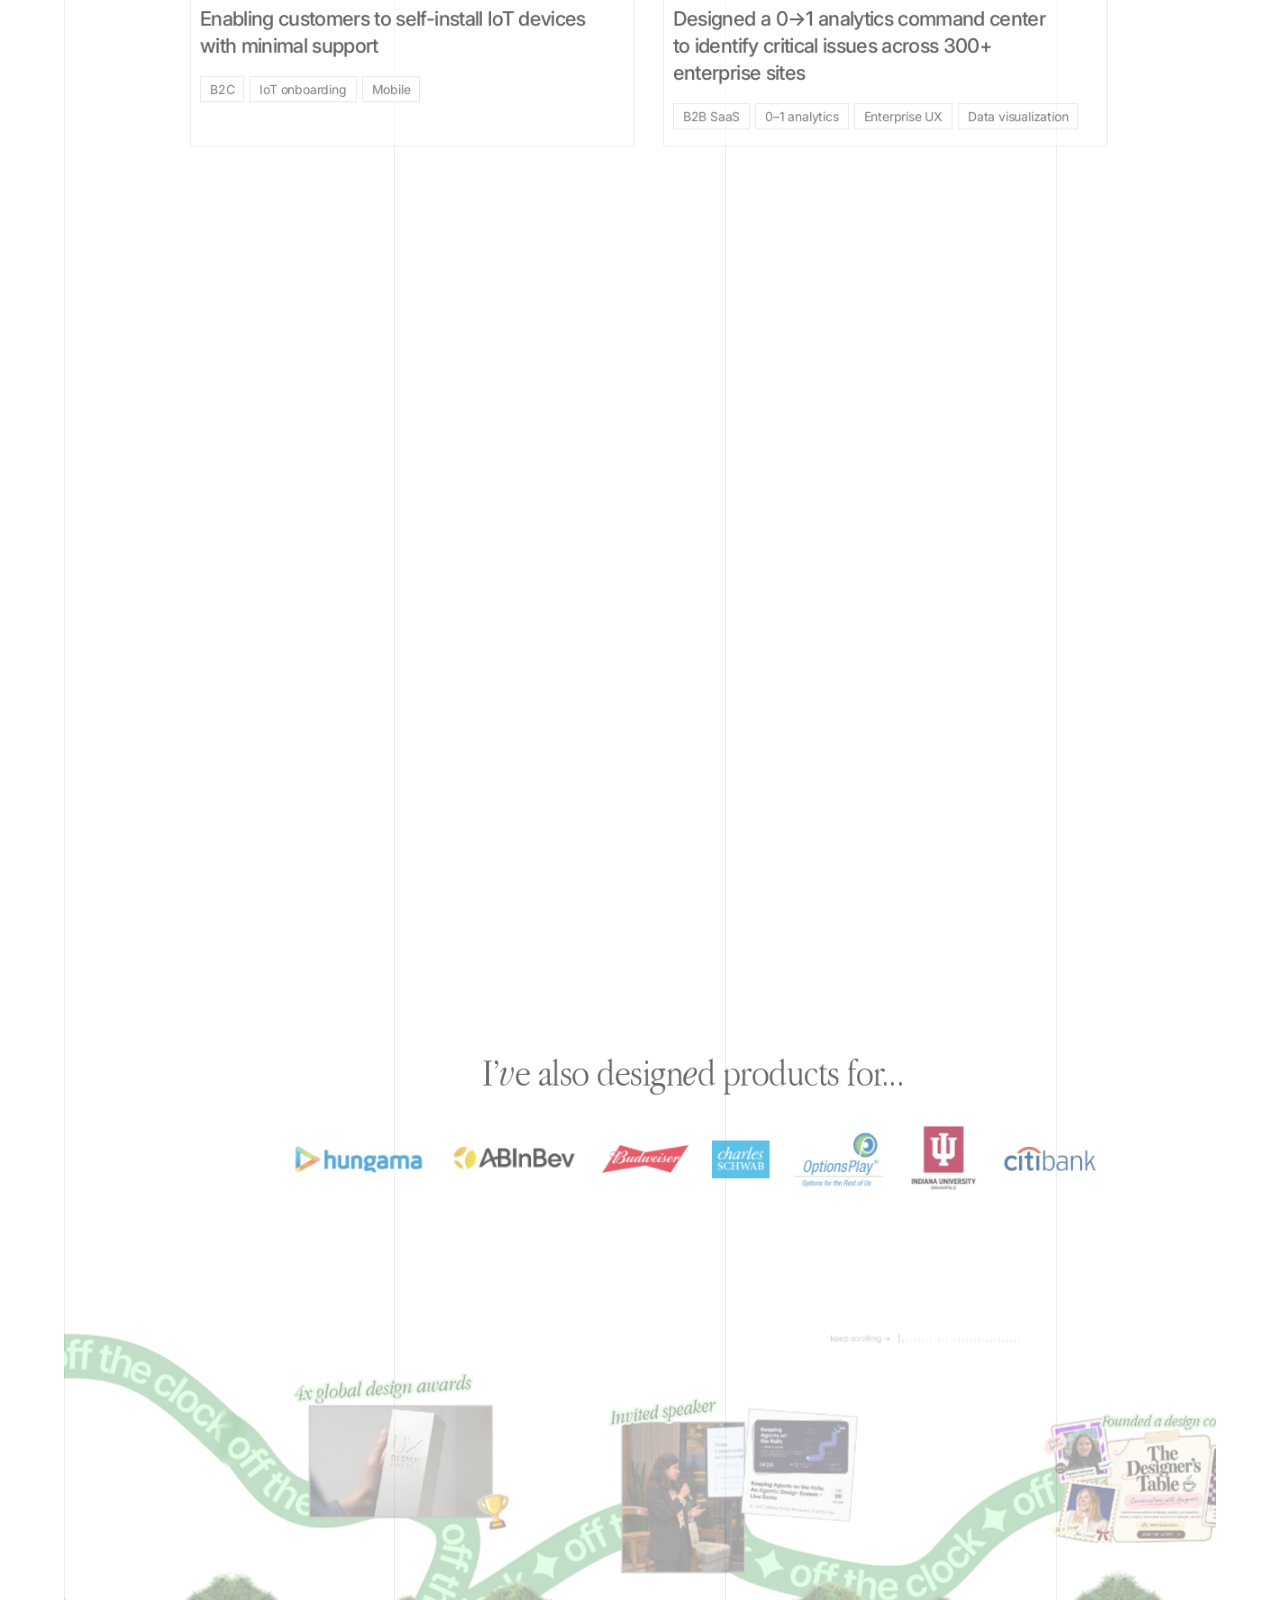
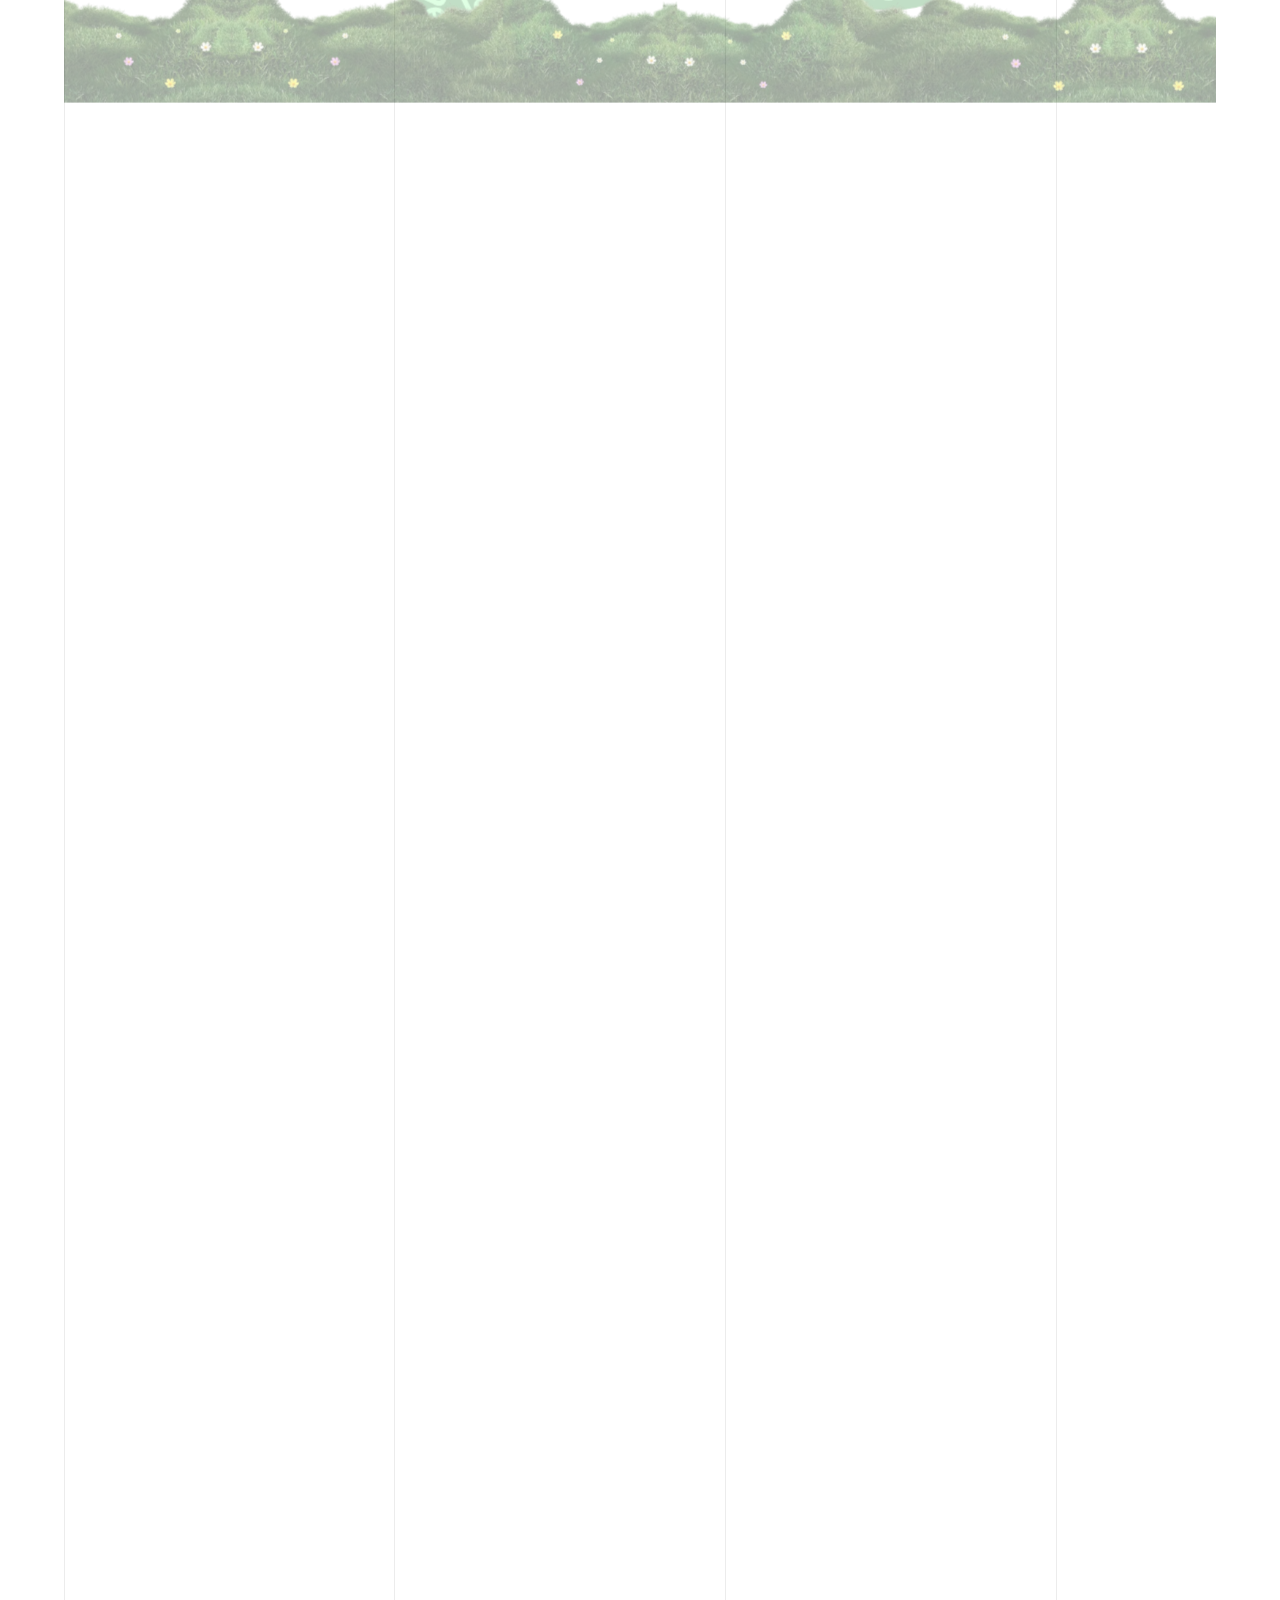
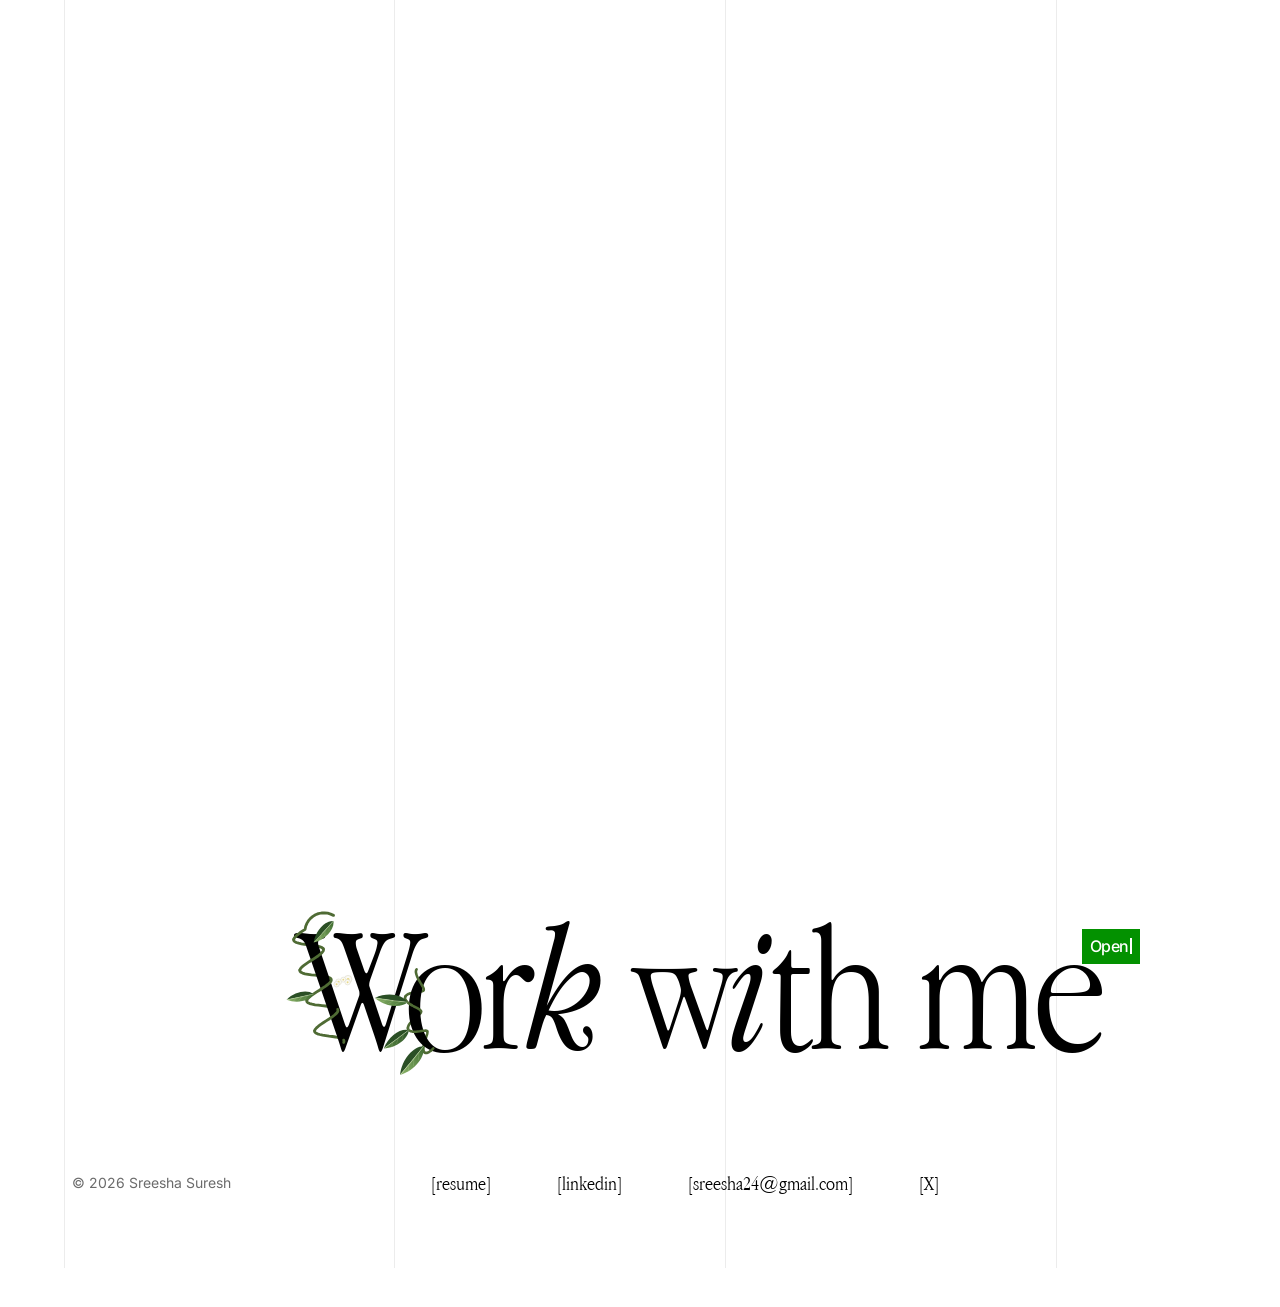
==== commit 93d4c229: "Homepage: only the tablet zooms out on OptionsPlay card hover Co-Authored-By: Claude Opus 5.5 <norep" ====
--- a/index.html
+++ b/index.html
@@ -66,7 +66,8 @@
 
       <a class="card card--wide card--op" href="optionsplay.html">
         <div class="card__media">
-          <img class="card__bg" src="assets/img/op-card-hero.webp" alt="" loading="lazy" width="1418" height="793">
+          <img class="card__bg" src="assets/img/op-card-land.webp" alt="" loading="lazy" width="1418" height="793">
+          <img class="card__tab" src="assets/img/op-card-tablet.webp" alt="" loading="lazy" width="1418" height="793">
           <img class="card__pop card__pop--markets" src="assets/img/op-card-markets.webp" alt="" loading="lazy" width="1000" height="247">
           <img class="card__pop card__pop--earnings" src="assets/img/op-card-earnings.webp" alt="" loading="lazy" width="1100" height="435">
         </div>
--- a/css/style.css
+++ b/css/style.css
@@ -337,13 +337,18 @@
 .card:hover .card__ui--rgm { transform: translate(-50%, 0) scale(1.02); transform-origin: 50% 100%; }
 /* OptionsPlay featured card: widgets slide in around the hero on hover */
 .card--op .card__media { aspect-ratio: 1418 / 793; background: #dfe3d6; }
+.card--op .card__bg { transition: none; }
+.card--op:hover .card__bg { transform: none; }
+.card__tab { position: absolute; inset: 0; width: 100%; height: 100%; object-fit: cover; transform-origin: 50% 100%; transition: transform .8s cubic-bezier(.22,1,.36,1); }
+.card--op:hover .card__tab, .card--op:focus-visible .card__tab { transform: scale(.9); }
 .card__pop { position: absolute; height: auto; opacity: 0; pointer-events: none; filter: drop-shadow(0 14px 28px rgba(0,0,0,.18));
-  transition: transform .7s cubic-bezier(.2,.8,.2,1), opacity .45s ease; }
-.card__pop--markets { width: 50%; top: 6%; right: 3%; transform: translateX(115%); }
-.card__pop--earnings { width: 58%; bottom: 6%; left: 3%; transform: translateX(-115%); transition-delay: .08s; }
+  transition: transform .75s cubic-bezier(.22,1,.36,1), opacity .5s ease; }
+/* each widget grows out of the tablet screen and moves straight to its own corner; paths never cross */
+.card__pop--markets { width: 50%; top: 6%; right: 3%; transform-origin: 0 100%; transform: translate(-18%, 30%) scale(.7); }
+.card__pop--earnings { width: 58%; bottom: 6%; left: 3%; transform-origin: 100% 0; transform: translate(14%, -22%) scale(.7); transition-delay: .06s; }
 .card--op:hover .card__pop, .card--op:focus-visible .card__pop { opacity: 1; transform: none; }
-.card--op:hover .card__pop--markets, .card--op:focus-visible .card__pop--markets { transition-delay: 0s; }
-@media (prefers-reduced-motion: reduce) { .card__pop { transform: none; transition: opacity .3s; } }
+
+@media (prefers-reduced-motion: reduce) { .card__pop { transform: none; transition: opacity .3s; } .card--op:hover .card__tab { transform: none; } }
 .card__body { display: flex; flex-direction: column; gap: 0; padding-top: 8px; min-width: 0; }
 .card--wide .card__body { padding: 0 0 0 8px; }   /* 24px gap + 8px = 32px to the image */
 .card__meta {
@@ -361,7 +366,7 @@
 .card__brand { align-self: flex-start; width: auto; height: 28px; }
 .card__headline { margin-top: 18px; font-size: 28px; line-height: 1.2; font-weight: 500; letter-spacing: -0.03em; color: var(--ink); text-wrap: pretty; max-width: 16em; }
 .card__pills { display: flex; flex-wrap: wrap; gap: 8px; margin-top: 28px; }
-.card__sub { margin-top: 12px; font-size: clamp(17px, 1.3vw, 20px); line-height: 1.45; color: var(--text-muted); }
+.card__sub { margin-top: 10px; font-size: 16px; line-height: 1.45; color: var(--text-muted); }
 /* the smaller cards use the same pattern one step down: logo, headline, pills under the image */
 .card:not(.card--wide) .card__body--feature { padding: 18px 0 8px; }   /* text lines up with the image edge */
 /* small cards: one 36px logo row, logos sized by visual weight and bottom-aligned, so every headline starts at the same height */
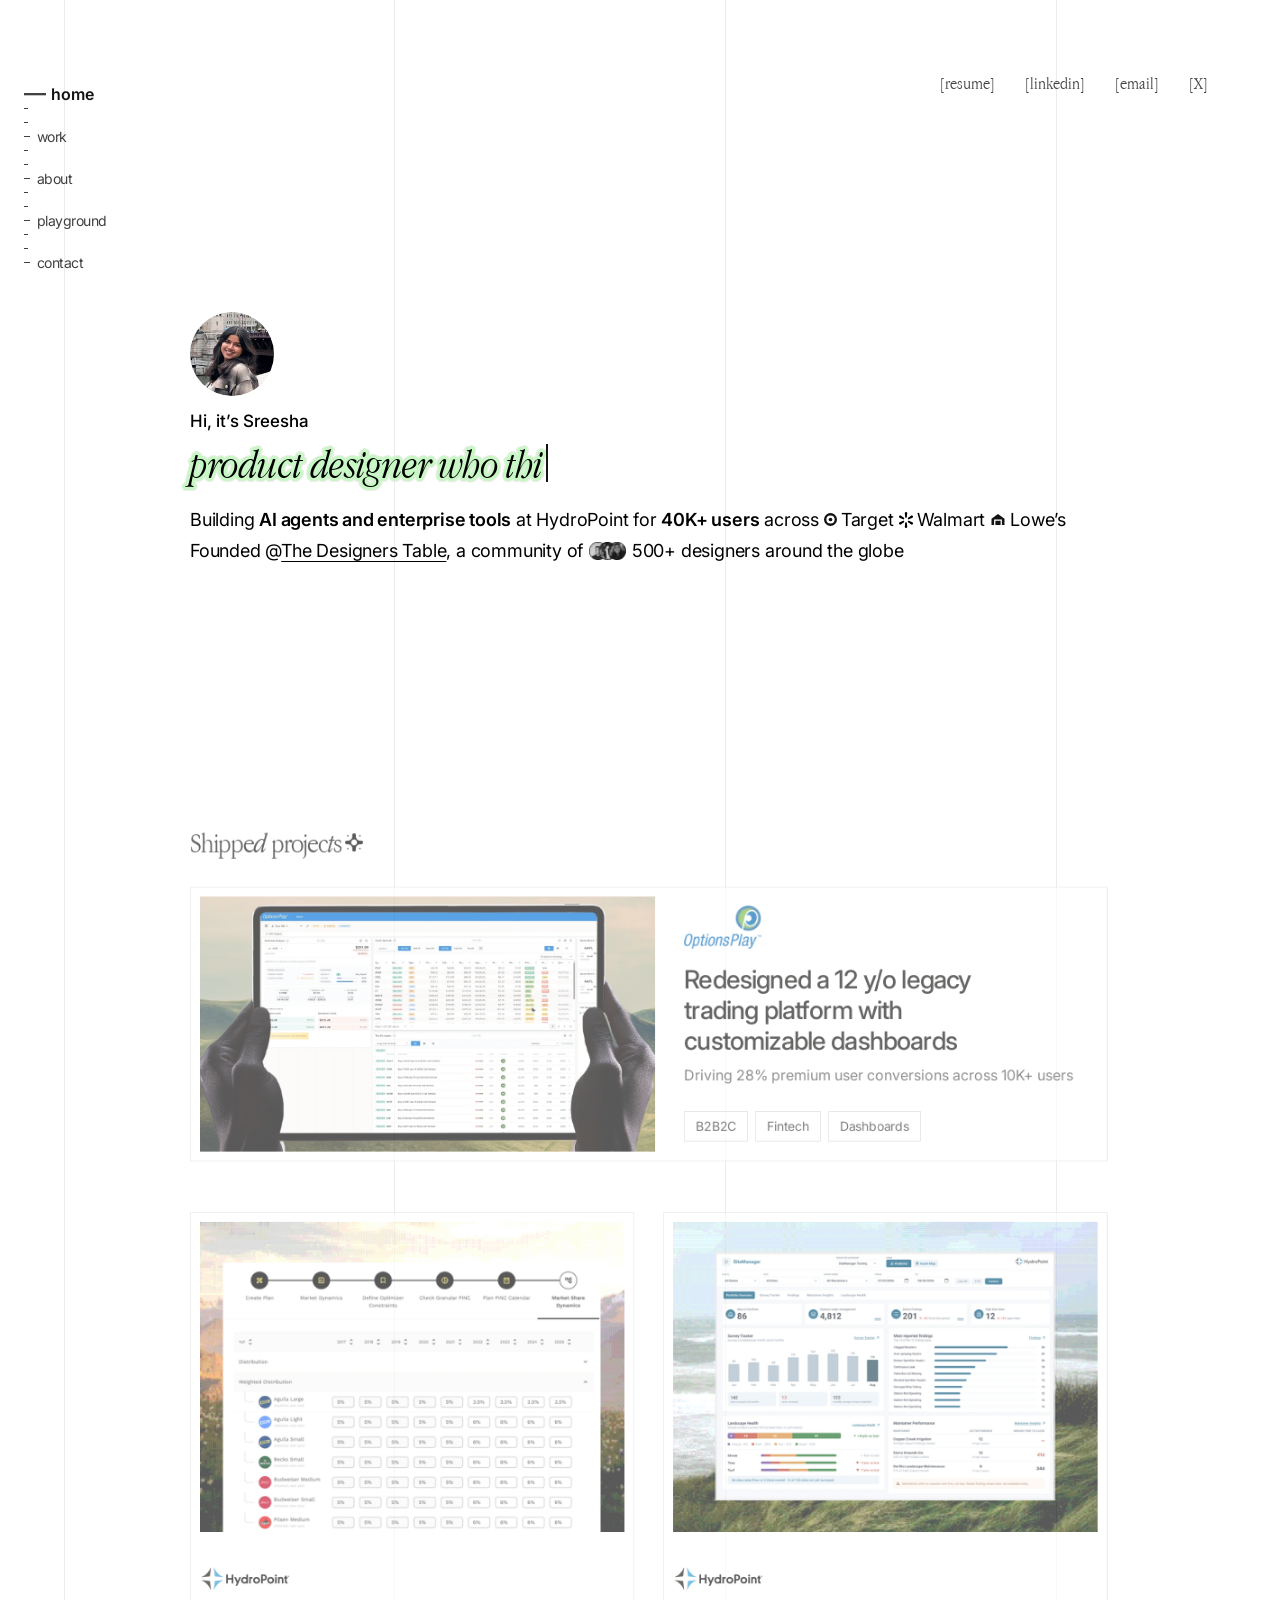
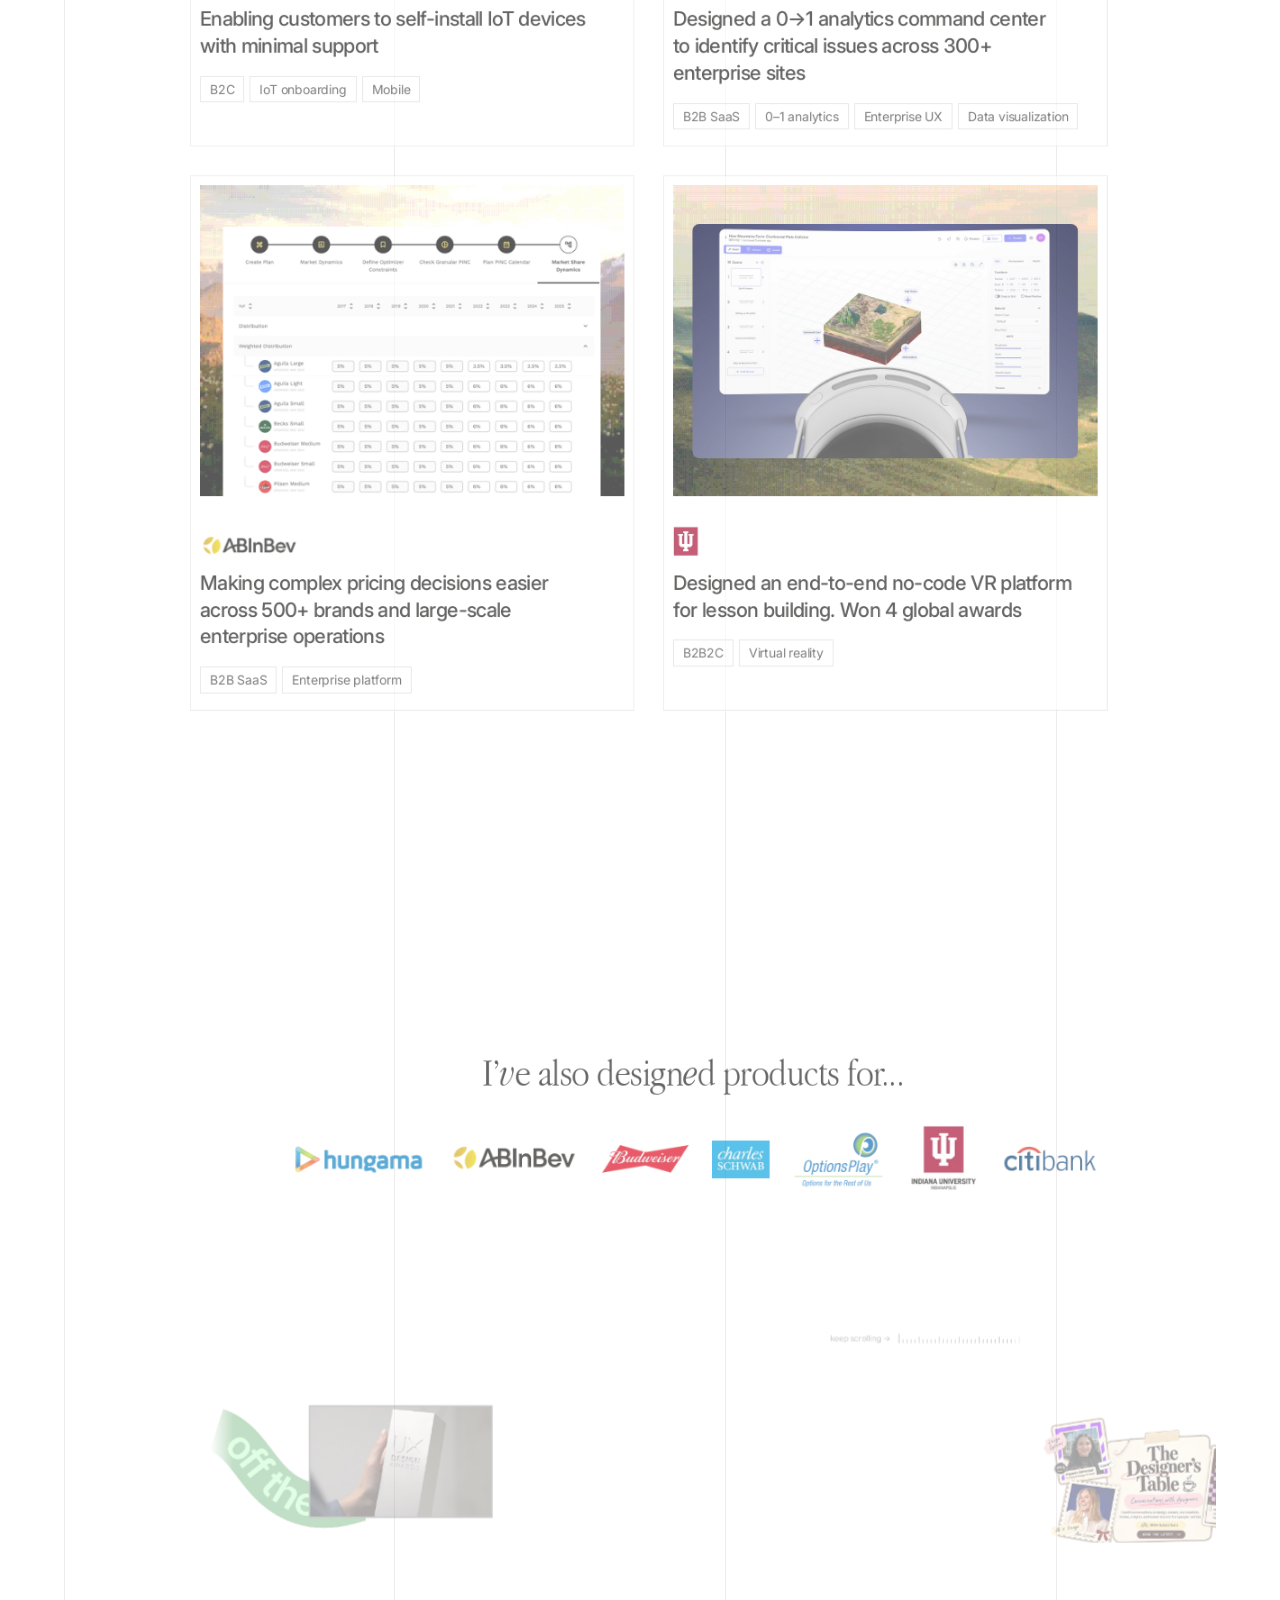
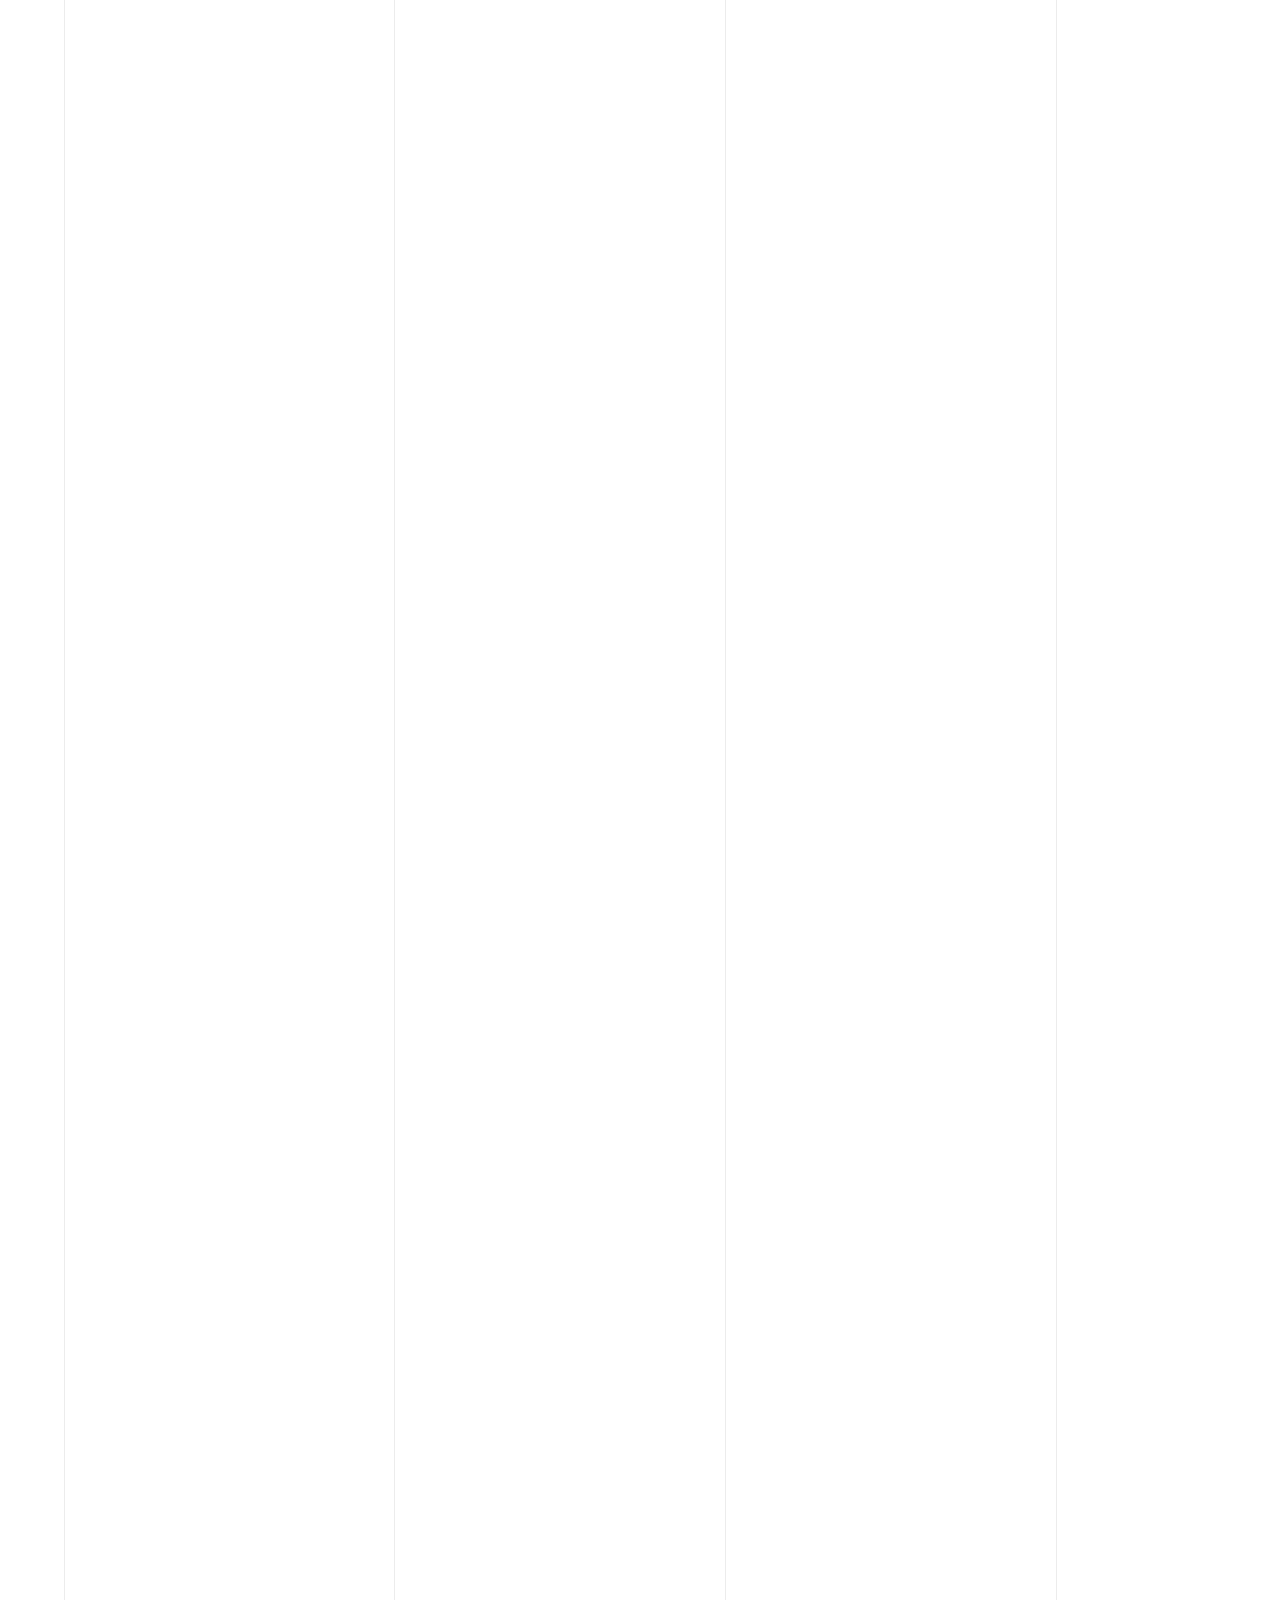
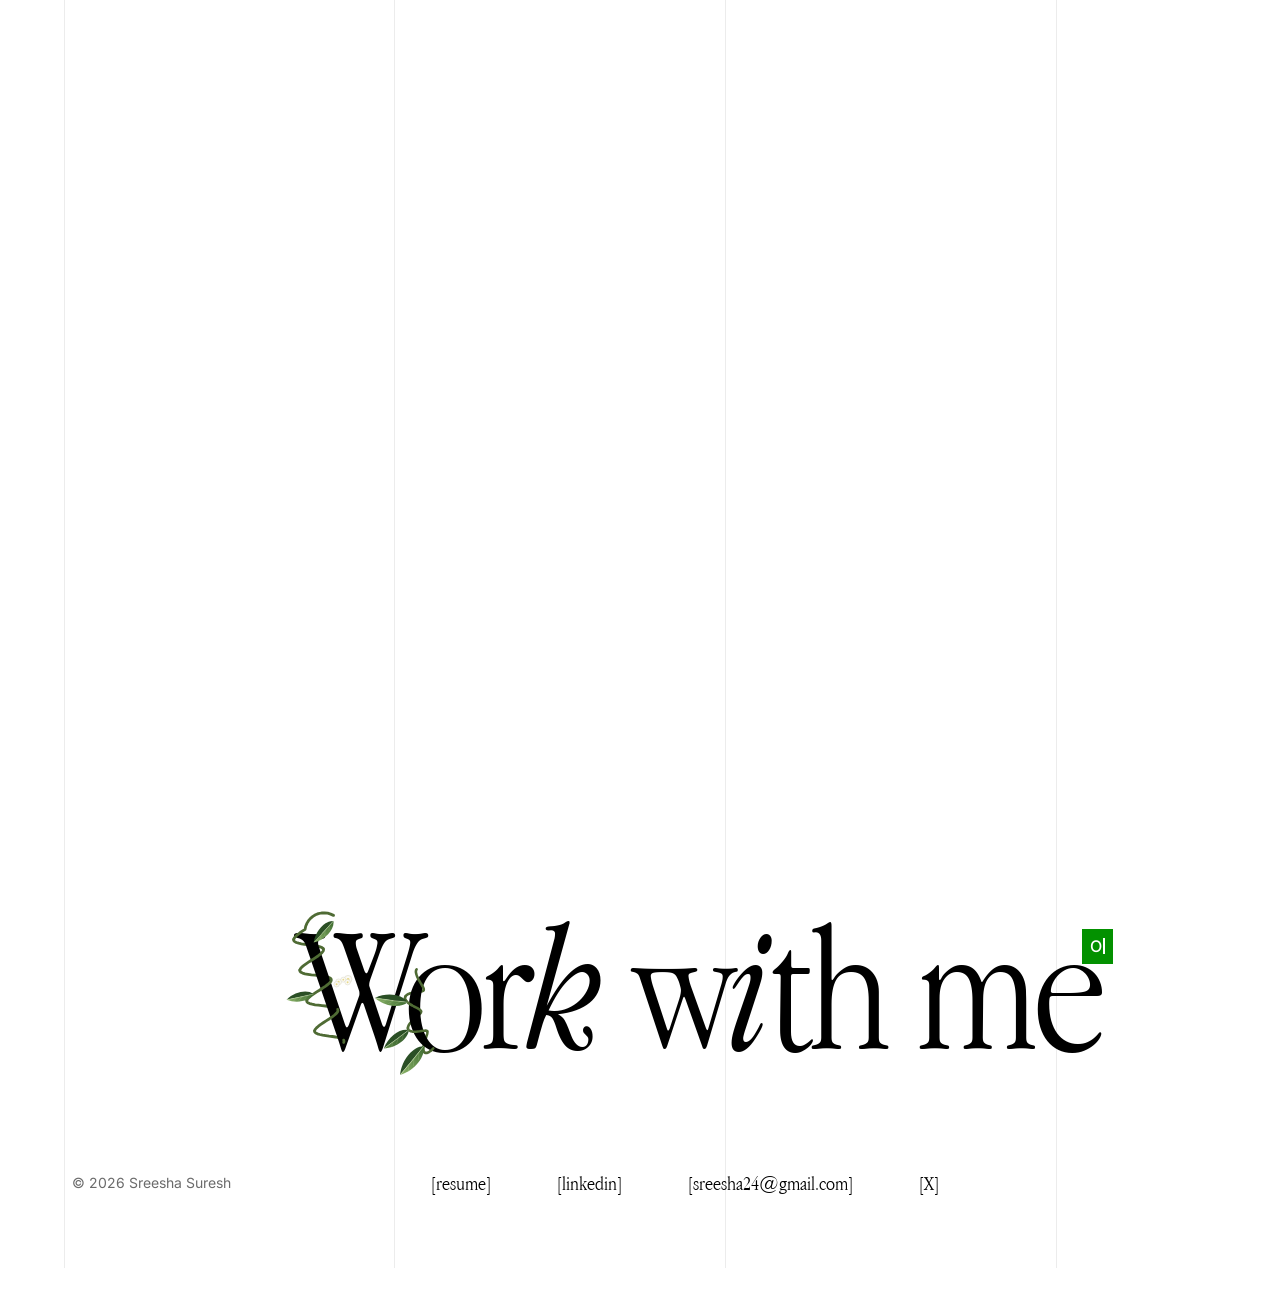
==== commit e7f77c5b: "Add playground page with filter tabs and masonry grid Co-Authored-By: Claude Opus 5.5 <noreply@anthr" ====
--- a/index.html
+++ b/index.html
@@ -27,7 +27,7 @@
       <li class="ruler__minor" aria-hidden="true"><i></i><i></i></li>
       <li><a class="ruler__item" href="about.html" data-nav="about"><span class="ruler__tick"></span><span class="ruler__label">about</span></a></li>
       <li class="ruler__minor" aria-hidden="true"><i></i><i></i></li>
-      <li><a class="ruler__item" href="playground.html" data-nav="playground" data-soon><span class="ruler__tick"></span><span class="ruler__label">playground</span></a></li>
+      <li><a class="ruler__item" href="playground.html" data-nav="playground"><span class="ruler__tick"></span><span class="ruler__label">playground</span></a></li>
       <li class="ruler__minor" aria-hidden="true"><i></i><i></i></li>
       <li><a class="ruler__item" href="#contact-footer" data-nav="contact"><span class="ruler__tick"></span><span class="ruler__label">contact</span></a></li>
     </ol>
--- a/css/style.css
+++ b/css/style.css
@@ -337,18 +337,30 @@
 .card:hover .card__ui--rgm { transform: translate(-50%, 0) scale(1.02); transform-origin: 50% 100%; }
 /* OptionsPlay featured card: widgets slide in around the hero on hover */
 .card--op .card__media { aspect-ratio: 1418 / 793; background: #dfe3d6; }
-.card--op .card__bg { transition: none; }
+.card--op .card__bg { transition: filter .45s cubic-bezier(.4,0,.6,1) .1s; }
 .card--op:hover .card__bg { transform: none; }
-.card__tab { position: absolute; inset: 0; width: 100%; height: 100%; object-fit: cover; transform-origin: 50% 100%; transition: transform .8s cubic-bezier(.22,1,.36,1); }
-.card--op:hover .card__tab, .card--op:focus-visible .card__tab { transform: scale(.9); }
-.card__pop { position: absolute; height: auto; opacity: 0; pointer-events: none; filter: drop-shadow(0 14px 28px rgba(0,0,0,.18));
-  transition: transform .75s cubic-bezier(.22,1,.36,1), opacity .5s ease; }
-/* each widget grows out of the tablet screen and moves straight to its own corner; paths never cross */
-.card__pop--markets { width: 50%; top: 6%; right: 3%; transform-origin: 0 100%; transform: translate(-18%, 30%) scale(.7); }
-.card__pop--earnings { width: 58%; bottom: 6%; left: 3%; transform-origin: 100% 0; transform: translate(14%, -22%) scale(.7); transition-delay: .06s; }
-.card--op:hover .card__pop, .card--op:focus-visible .card__pop { opacity: 1; transform: none; }
-
-@media (prefers-reduced-motion: reduce) { .card__pop { transform: none; transition: opacity .3s; } .card--op:hover .card__tab { transform: none; } }
+/* OptionsPlay card motion
+   enter: tablet steps back first, then Markets (+.12s), then Earnings (+.2s); shadows grow as the widgets lift
+   exit:  quicker (.3s), reverse order: Earnings, Markets, then the tablet
+   .is-on is added by js/main.js after a short hover delay, or once on scroll for touch screens */
+.card__tab { position: absolute; inset: 0; width: 100%; height: 100%; object-fit: cover; transform-origin: 50% 100%;
+  transition: transform .45s cubic-bezier(.4,0,.6,1) .1s, filter .45s cubic-bezier(.4,0,.6,1) .1s; }
+.card__pop { position: absolute; height: auto; opacity: 0; pointer-events: none; filter: drop-shadow(0 2px 3px rgba(0,0,0,.28));
+  transition: transform .3s cubic-bezier(.4,0,1,1), opacity .22s ease-in, filter .3s ease-in; }
+.card__pop--markets { width: 50%; top: 6%; right: 3%; transform-origin: 0 100%; transform: translate(-18%, 30%) scale(.7); transition-delay: .05s; }
+.card__pop--earnings { width: 72%; bottom: 5%; left: 3%; transform-origin: 100% 0; transform: translate(14%, -22%) scale(.7); transition-delay: 0s; }
+.card--op.is-on .card__tab, .card--op:focus-visible .card__tab, html:not(.js) .card--op:hover .card__tab {
+  transform: scale(.95); filter: brightness(.72) saturate(.9); transition: transform 1.2s cubic-bezier(.25,.6,.3,1) 0s, filter 1s ease-out 0s; }
+.card--op.is-on .card__bg, .card--op:focus-visible .card__bg, html:not(.js) .card--op:hover .card__bg { filter: brightness(.72) saturate(.9); transition: filter 1s ease-out 0s; }
+.card--op.is-on .card__pop, .card--op:focus-visible .card__pop, html:not(.js) .card--op:hover .card__pop {
+  opacity: 1; transform: none; filter: drop-shadow(0 18px 34px rgba(0,0,0,.2));
+  transition: transform .75s cubic-bezier(.22,1,.36,1), opacity .4s ease-out, filter .9s cubic-bezier(.22,1,.36,1); }
+.card--op.is-on .card__pop--markets, .card--op:focus-visible .card__pop--markets, html:not(.js) .card--op:hover .card__pop--markets { transition-delay: .12s; }
+.card--op.is-on .card__pop--earnings, .card--op:focus-visible .card__pop--earnings, html:not(.js) .card--op:hover .card__pop--earnings { transition-delay: .2s; }
+@media (prefers-reduced-motion: reduce) {
+  .card__tab, .card--op.is-on .card__tab, .card--op:focus-visible .card__tab { transform: none !important; transition: none !important; }
+  .card__pop, .card--op.is-on .card__pop, .card--op:focus-visible .card__pop { transform: none !important; transition: opacity .3s !important; }
+}
 .card__body { display: flex; flex-direction: column; gap: 0; padding-top: 8px; min-width: 0; }
 .card--wide .card__body { padding: 0 0 0 8px; }   /* 24px gap + 8px = 32px to the image */
 .card__meta {
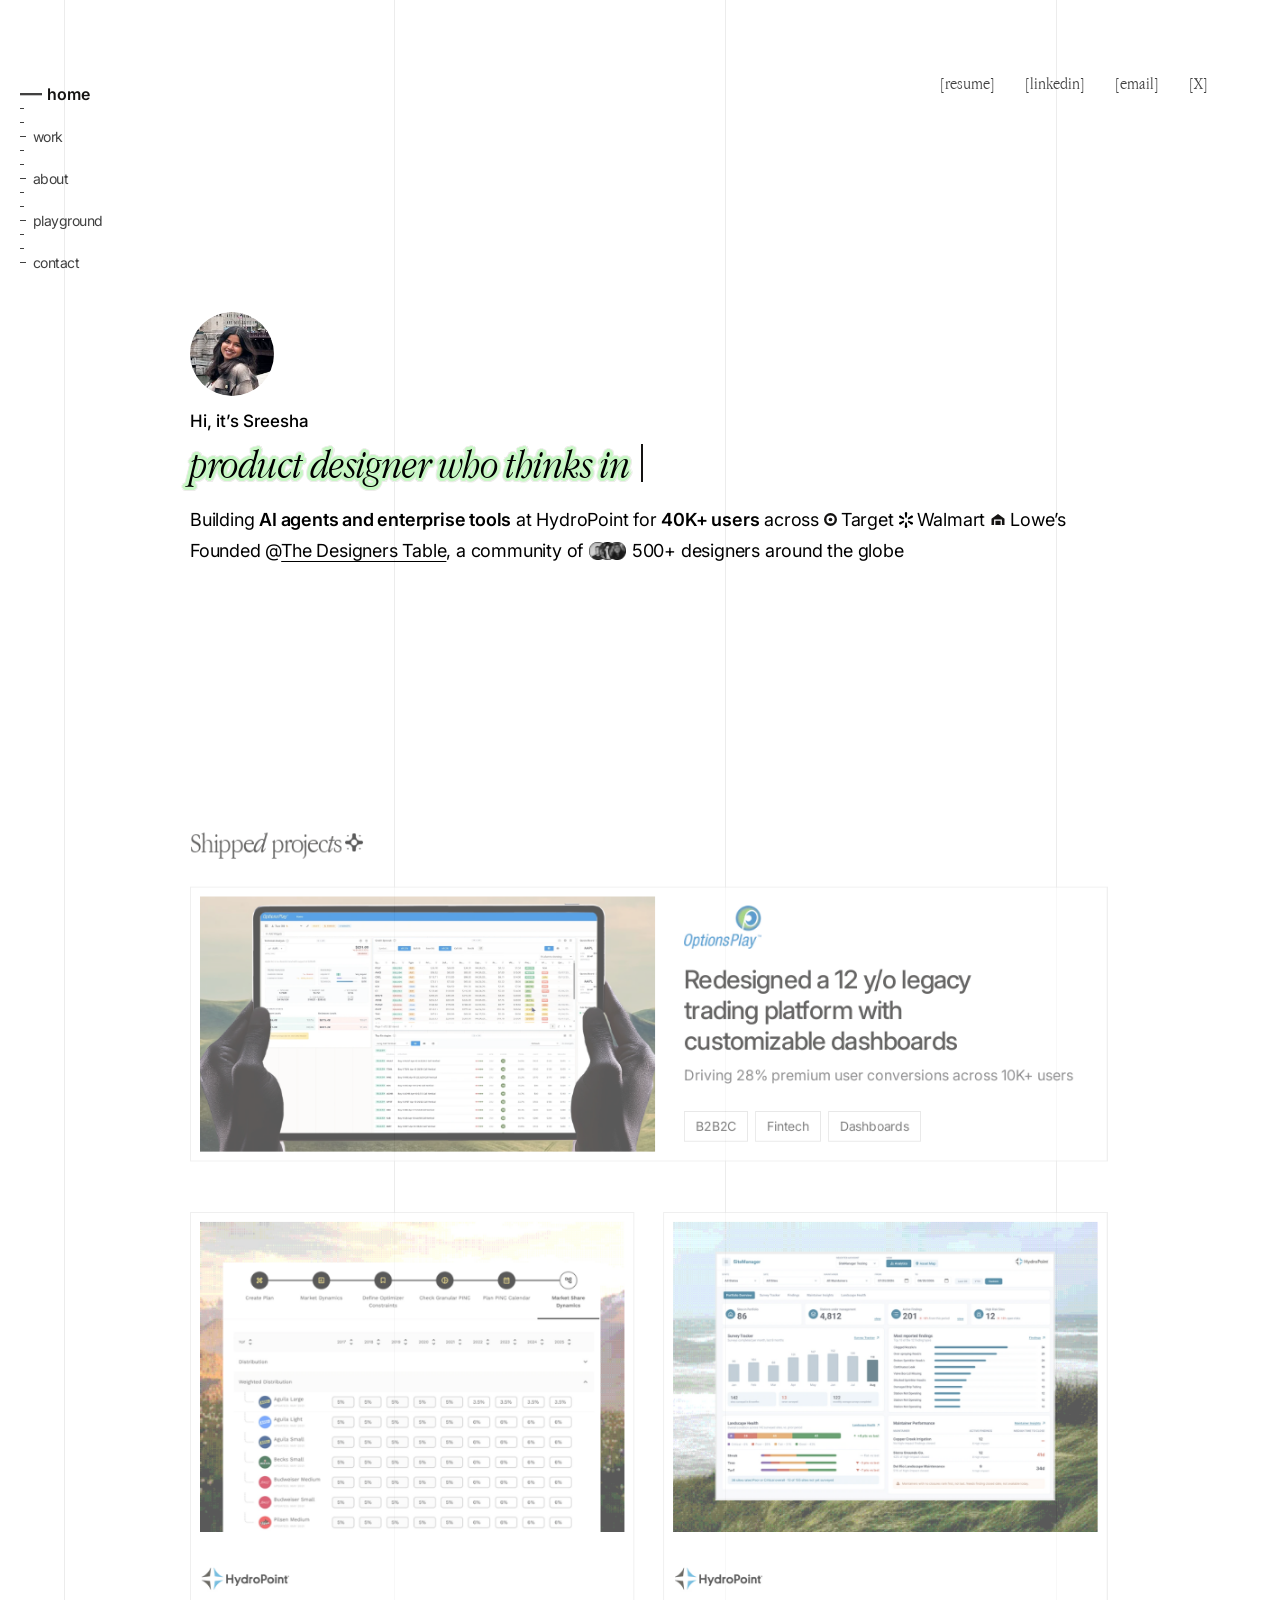
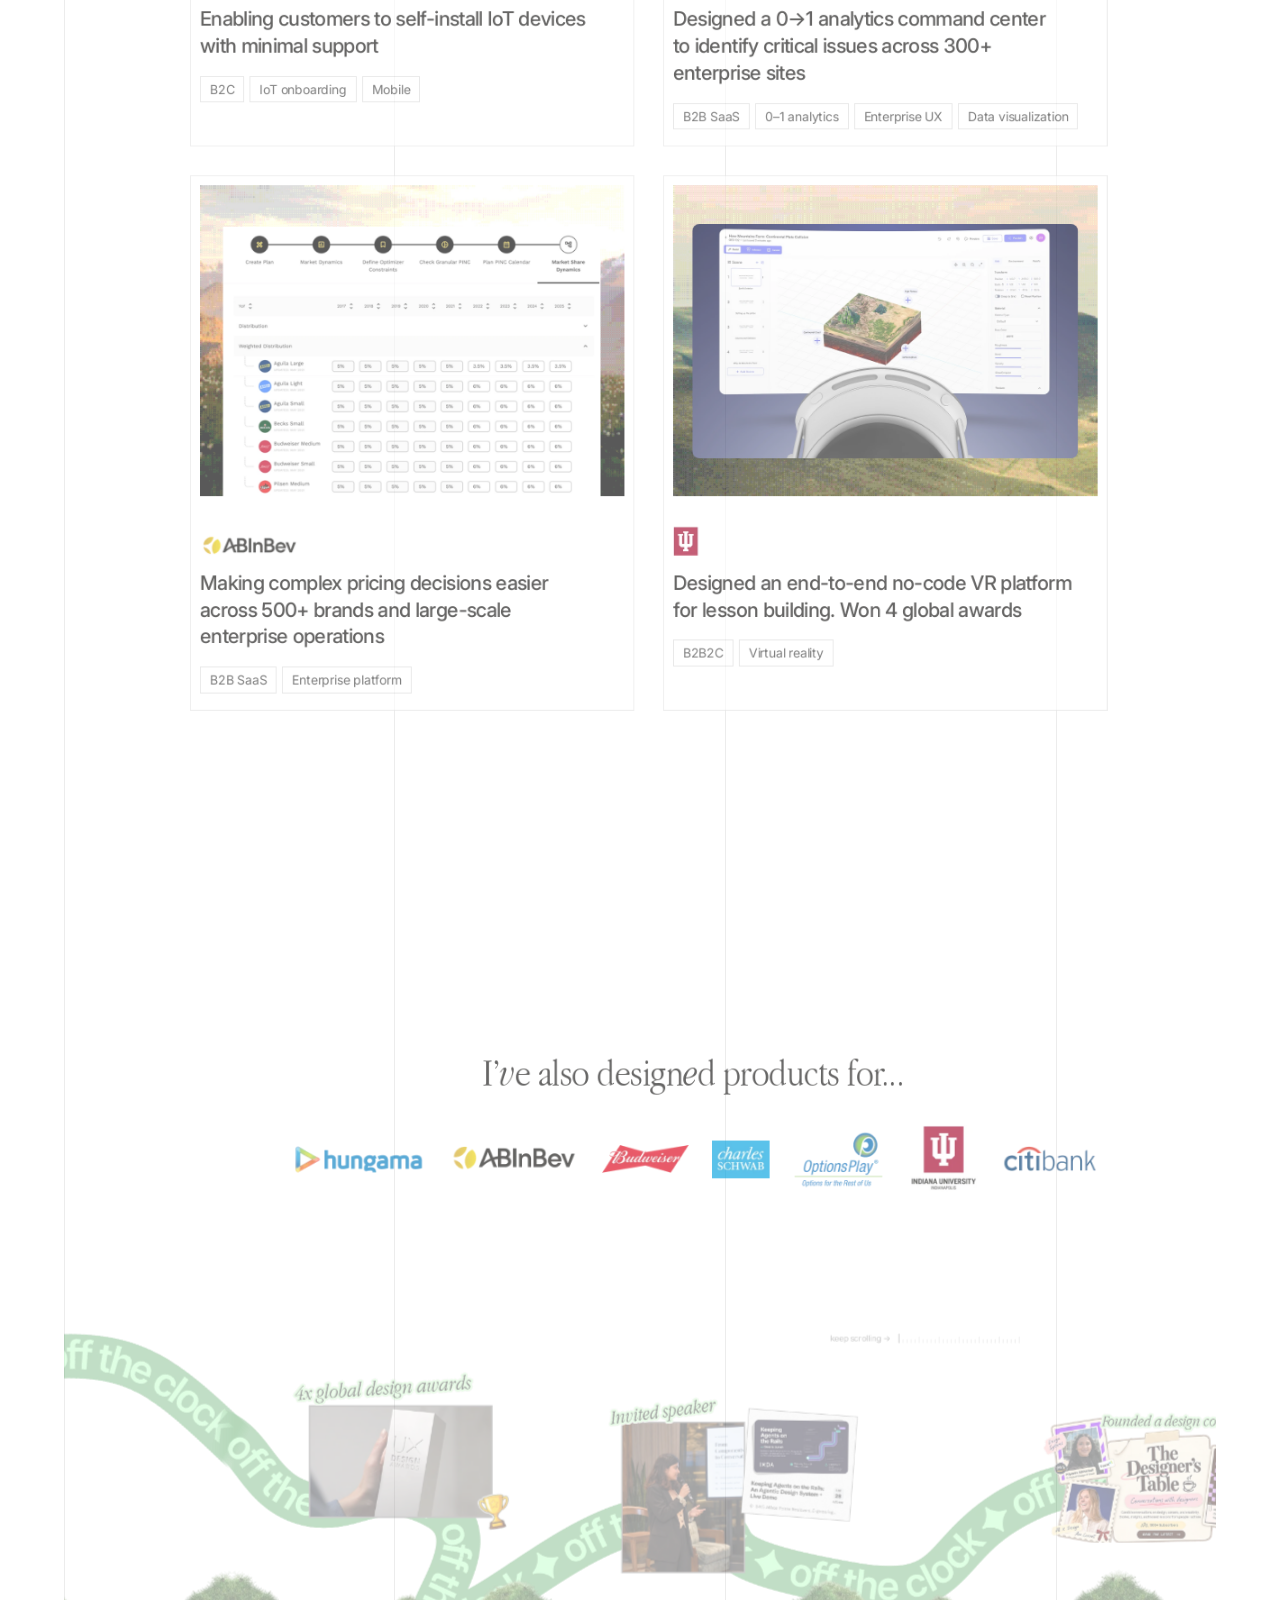
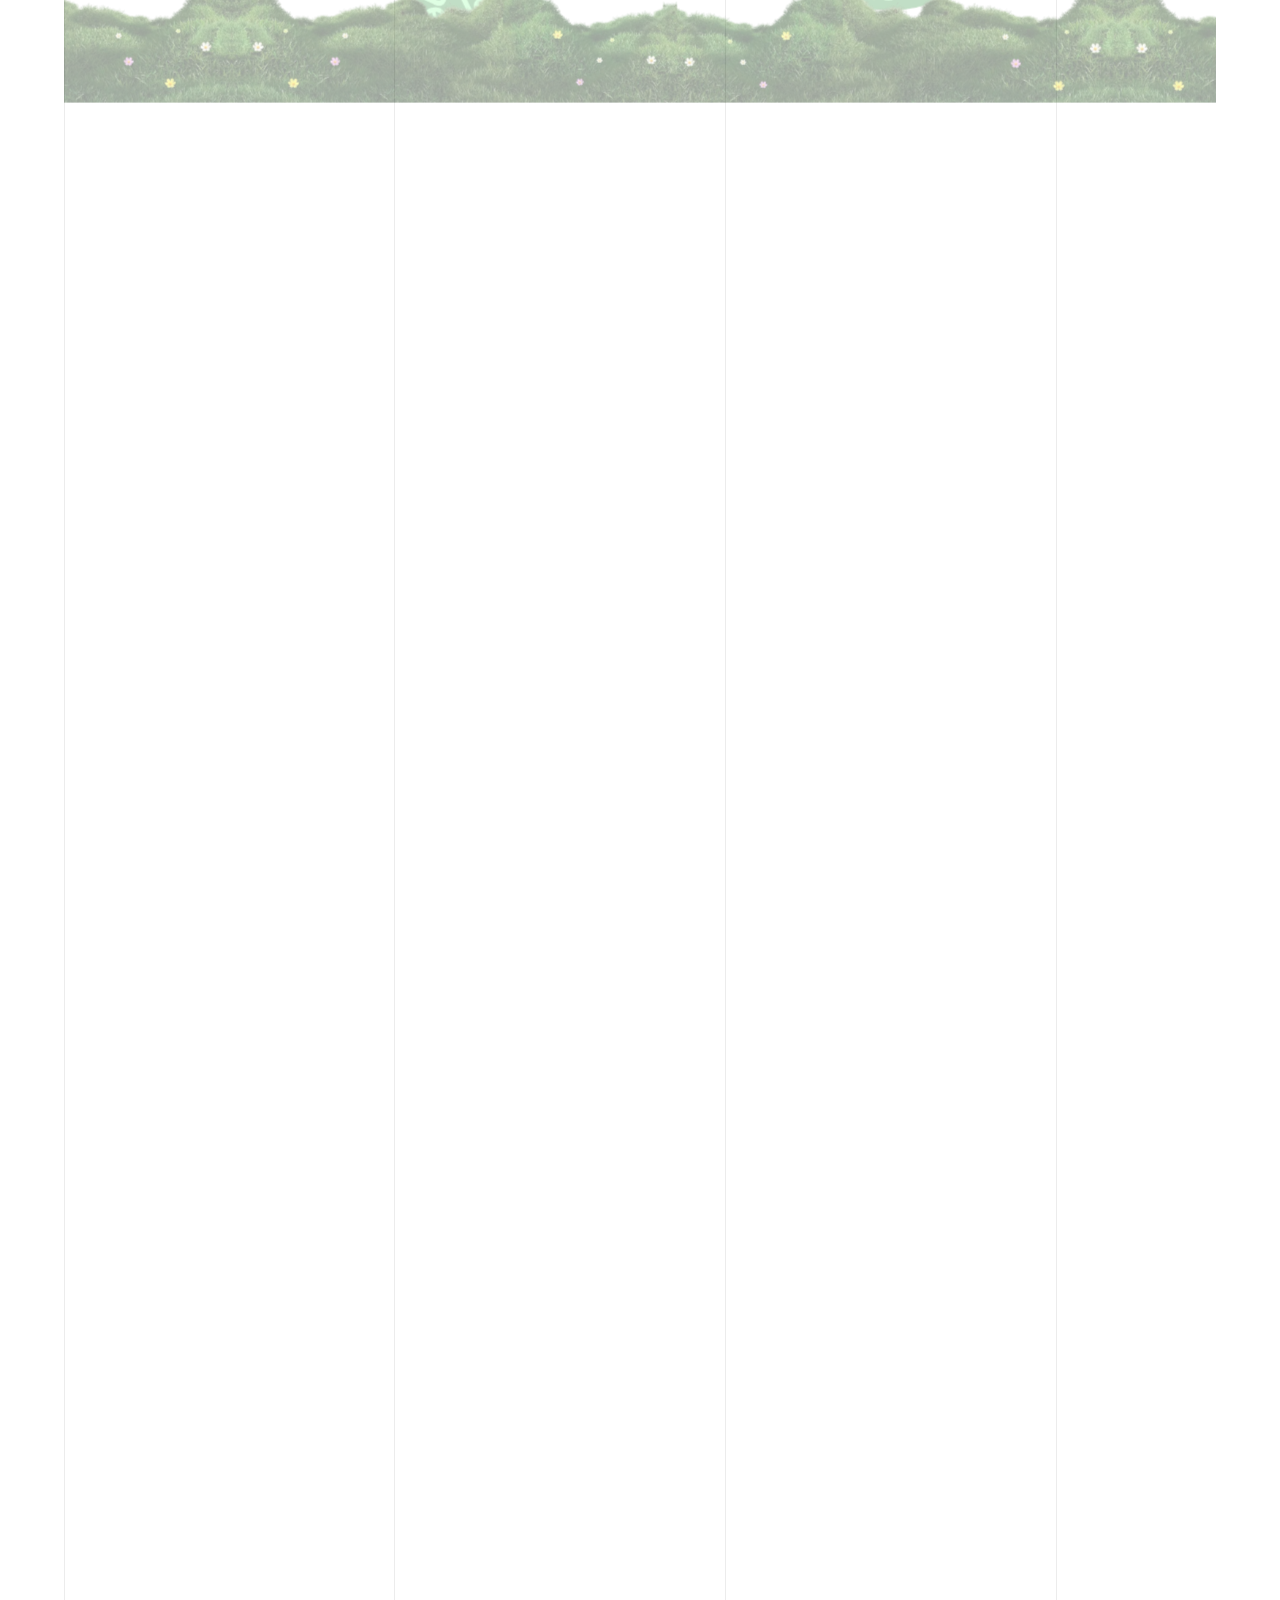
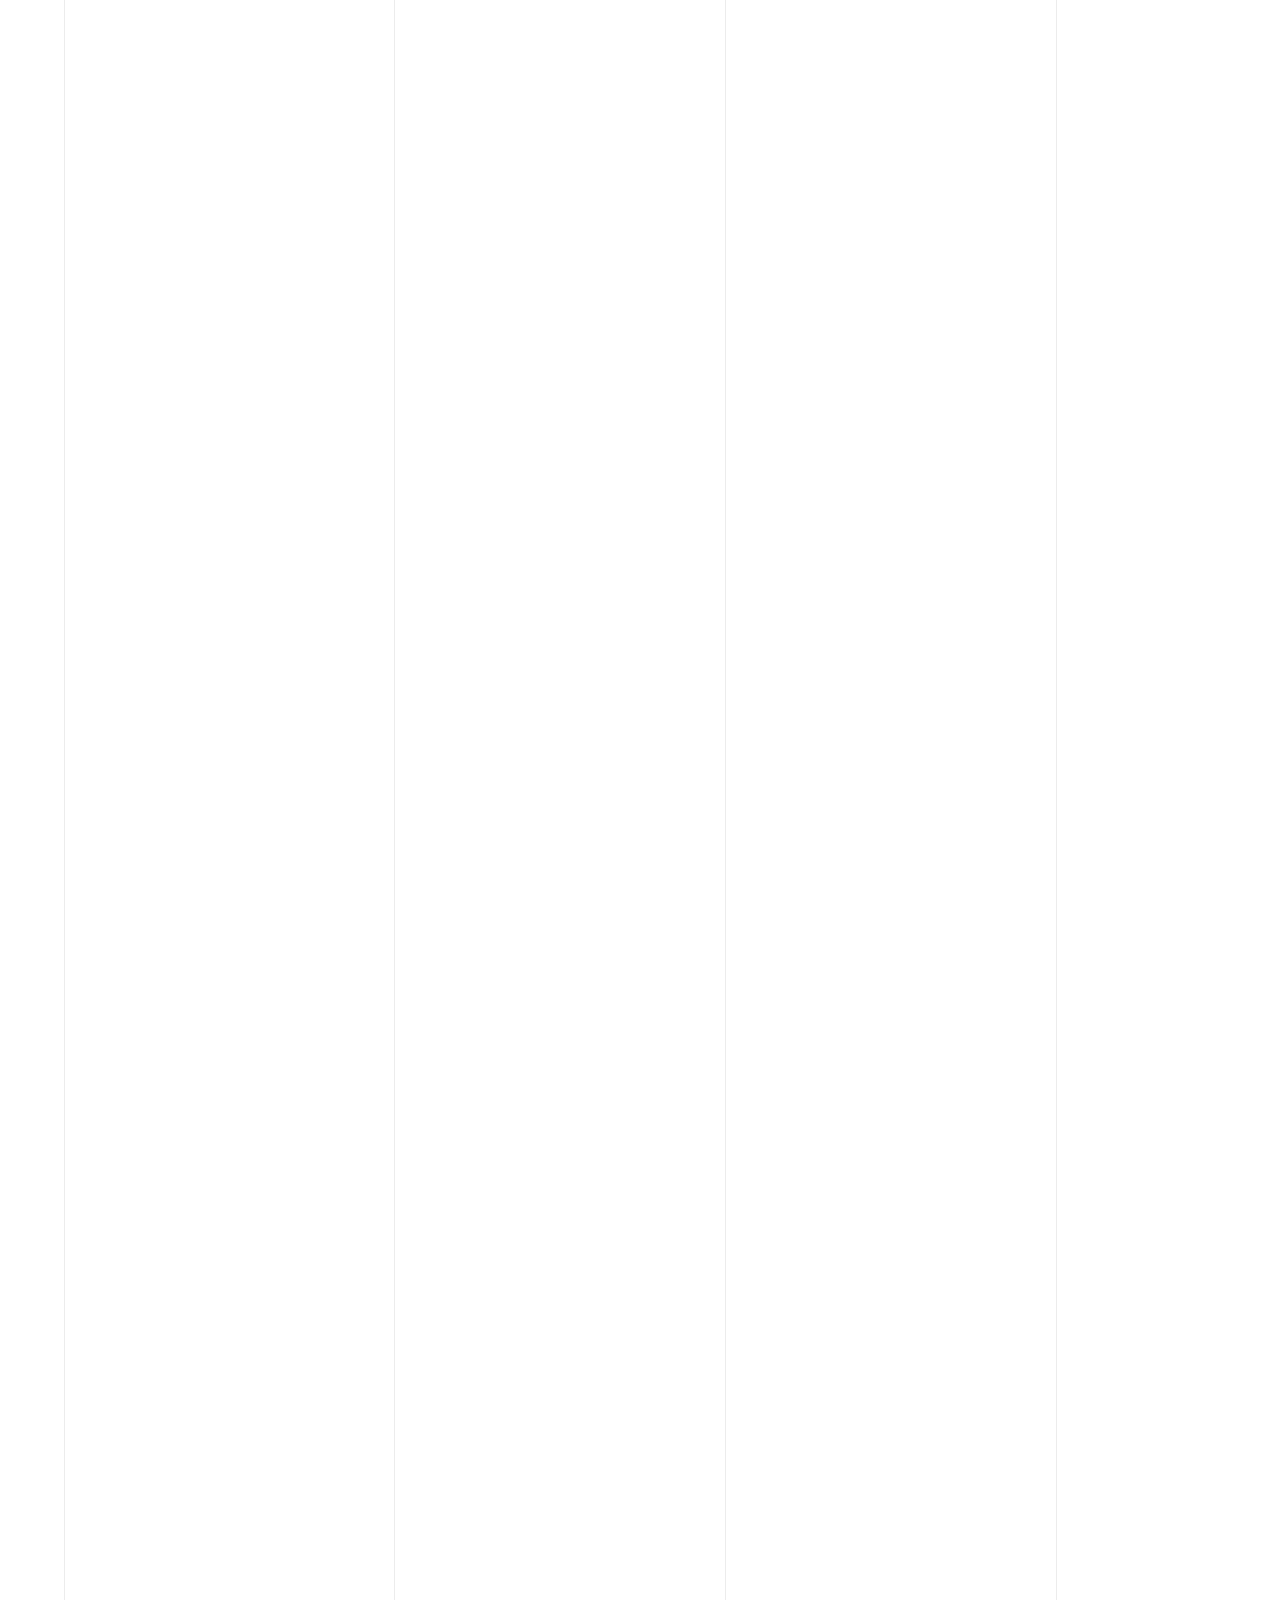
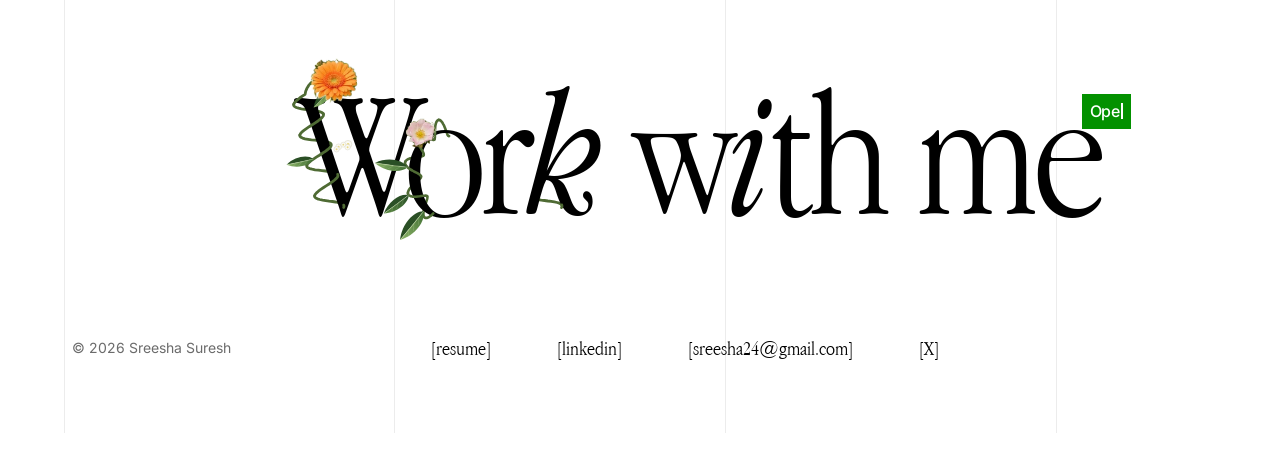
==== commit 96904953: "Off the clock: strip holds still through the focus hand-off and rests on the awards (with a highligh" ====
--- a/index.html
+++ b/index.html
@@ -159,9 +159,9 @@
               <img class="otc__grass" src="assets/img/otc-grass.webp" alt="" aria-hidden="true">
               <img class="otc__ribbon" src="assets/img/otc-ribbon.webp" alt="" aria-hidden="true">
 
-              <p class="otc__label glow otc__label--hero" style="left:104px;top:86px;--r:-3.71deg;font-size:34px">4x global design awards</p>
-              <img class="otc__item otc__item--border" src="assets/img/otc-award.webp" alt="Holding a UX Design Award trophy" style="left:126px;top:122px;width:300px;height:184px">
-              <img class="otc__item" src="assets/img/otc-trophy.webp" alt="" style="left:398px;top:262px;width:66px;height:69px">
+              <p class="otc__label glow otc__label--hero otc__hl otc__hl--label" style="left:104px;top:86px;--r:-3.71deg;font-size:34px">4x global design awards</p>
+              <img class="otc__item otc__item--border otc__hl otc__hl--photo" src="assets/img/otc-award.webp" alt="Holding a UX Design Award trophy" style="left:126px;top:122px;width:300px;height:184px">
+              <img class="otc__item otc__hl otc__hl--trophy" src="assets/img/otc-trophy.webp" alt="" style="left:398px;top:262px;width:66px;height:69px">
 
               <p class="otc__label glow" style="left:619px;top:126px;--r:-7.32deg;font-size:32px">Invited speaker</p>
               <img class="otc__item otc__item--border" src="assets/img/otc-speaker.webp" alt="Speaking at an AI design talk" style="left:636px;top:149px;width:202px;height:247px;object-position:bottom">
--- a/css/style.css
+++ b/css/style.css
@@ -34,10 +34,11 @@
   --gutter: 72px;          /* outer margin in design */
   --content: 1135px;       /* main column width */
   --content-left: 188px;   /* main column x in design */
-  --nav-x: max(24px, calc((100vw - var(--page)) / 2 + 40px));  /* side nav left edge */
+  --nav-x: max(20px, calc((100vw - var(--page)) / 2 - 24px));  /* side nav left edge */
+  --col-base: max(24px, calc((100vw - var(--page)) / 2 + 40px));  /* where the nav used to sit: content stays anchored to this */
   --nav-w: 96px;           /* widest nav label ("playground") + tick */
   --nav-gap: clamp(56px, 5.5vw, 80px);  /* space between nav and content */
-  --col-left: calc(var(--nav-x) + var(--nav-w) + var(--nav-gap));  /* main column x */
+  --col-left: calc(var(--col-base) + var(--nav-w) + var(--nav-gap));  /* main column x */
 }
 
 *, *::before, *::after { box-sizing: border-box; }
@@ -472,6 +473,15 @@
   white-space: nowrap; transform: rotate(var(--r, 0deg)); transform-origin: left center; z-index: 5;
 }
 
+/* while the strip rests on the awards: the label lifts, the photo rises, the trophy gives a little wiggle */
+.otc__hl--label { transition: transform .6s cubic-bezier(.3,1.5,.5,1); }
+.otc.is-awards .otc__hl--label { transform: rotate(var(--r, 0deg)) scale(1.12) translateY(-4px); }
+.otc.is-awards .otc__hl--photo { transform: rotate(var(--r, 0deg)) translateY(-8px) scale(1.04); box-shadow: 0 14px 30px rgba(0,0,0,.14); }
+.otc__hl--photo { transition: transform .6s cubic-bezier(.3,1.4,.5,1), box-shadow .6s; }
+.otc.is-awards .otc__hl--trophy { animation: trophy 1.1s cubic-bezier(.3,1.5,.5,1) .15s both; }
+@keyframes trophy { 0% { transform: rotate(0) scale(1); } 30% { transform: rotate(-14deg) scale(1.25); } 55% { transform: rotate(10deg) scale(1.2); } 80% { transform: rotate(-4deg) scale(1.1); } 100% { transform: rotate(0) scale(1.1); } }
+@media (prefers-reduced-motion: reduce) { .otc.is-awards .otc__hl--trophy { animation: none; } .otc__hl--label, .otc__hl--photo { transition: none; } }
+
 /* pinned-section header: title + tick progress (echoes the nav ruler) */
 .otc__hud {
   position: absolute; z-index: 6; right: max(var(--gutter), calc((100vw - var(--page)) / 2 + 71px)); top: calc(4px - var(--strip-grow, 0px));
@@ -522,6 +532,7 @@
 .cta__inner.is-peek .garden .leaf.early { transform: rotate(var(--rot)) scale(1); opacity: 1; transition: transform 1.1s cubic-bezier(.3,.9,.4,1) calc(var(--in, 0s) * 1.8 + .15s), opacity .5s calc(var(--in, 0s) * 1.8 + .15s); }
 .cta__inner.is-peek .garden .bud.early { transform: scale(1); opacity: 1; transition: transform 1s cubic-bezier(.3,.9,.4,1) calc(var(--in, 0s) * 1.8 + .2s), opacity .5s calc(var(--in, 0s) * 1.8 + .2s); }
 .cta__inner.is-peek .garden .flower.early { transform: rotate(0deg) scale(1); opacity: 1; transition: transform 1.4s cubic-bezier(.3,.9,.4,1) calc(var(--in, 0s) * 1.8 + .2s), opacity .6s calc(var(--in, 0s) * 1.8 + .2s); }
+.cta__inner.is-peek .garden .flower.peek-bloom { transition: transform 1.3s cubic-bezier(.25,1.2,.4,1) calc(var(--in, 0s) * 1.8), opacity .5s calc(var(--in, 0s) * 1.8); }
 /* easing back: leaves and buds fade first, then the tendril slowly withdraws */
 .cta__inner.is-peek-out .garden .stem.early { transition: stroke-dashoffset 1.6s cubic-bezier(.45,0,.2,1) .35s; }
 .cta__inner.is-peek-out .garden .leaf.early, .cta__inner.is-peek-out .garden .bud.early, .cta__inner.is-peek-out .garden .flower.early {
